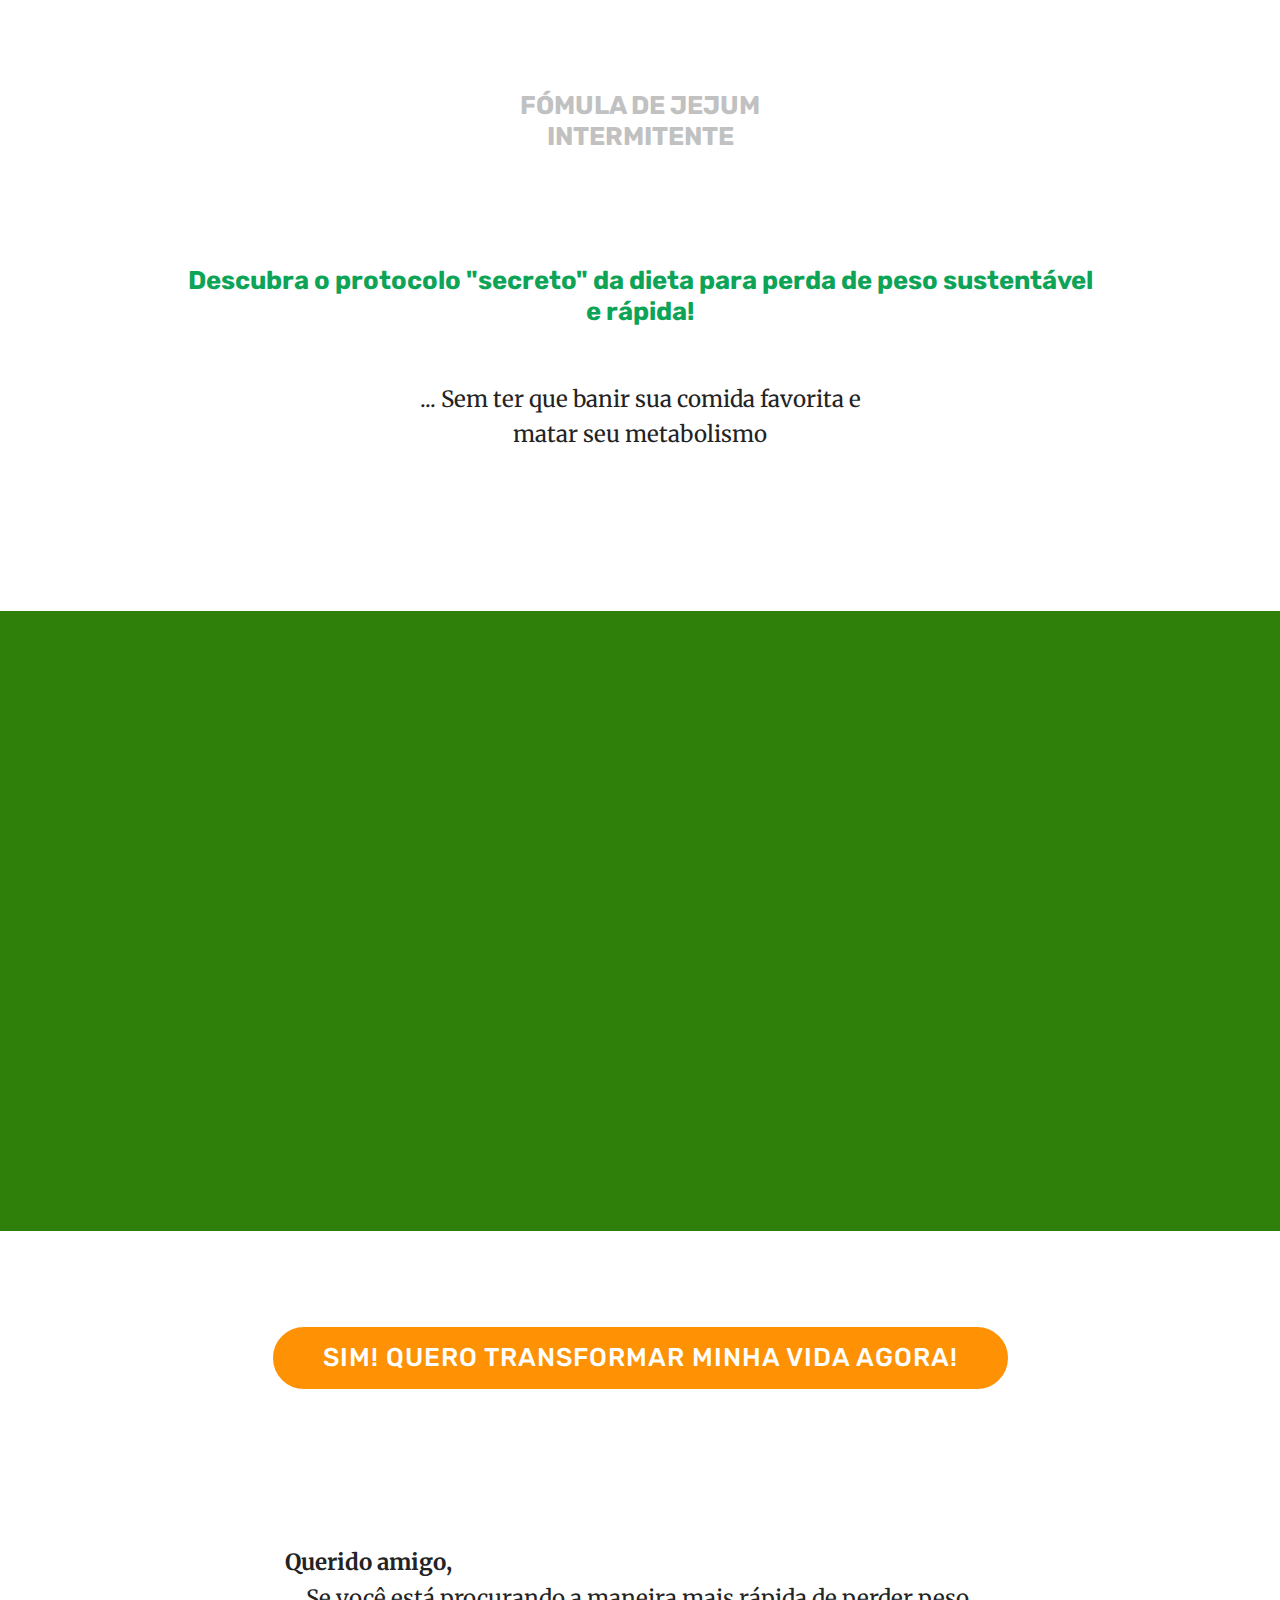
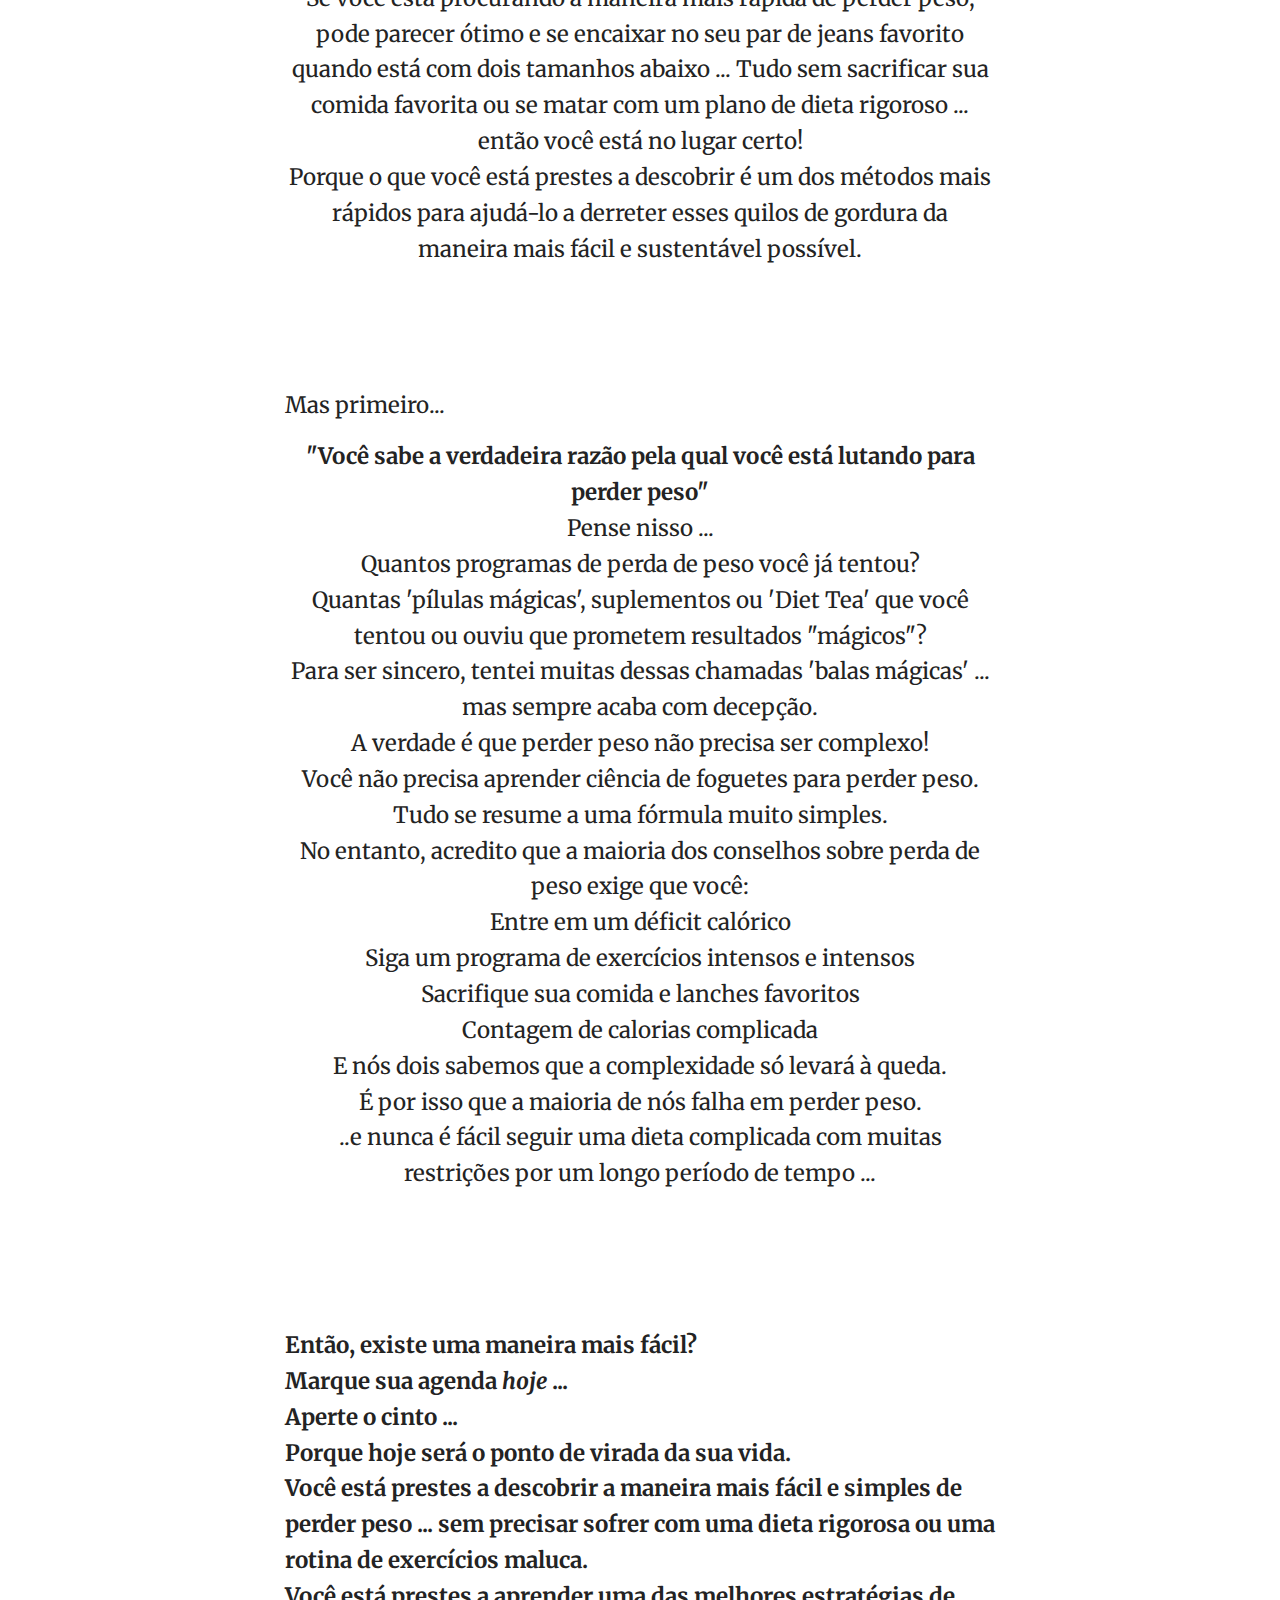
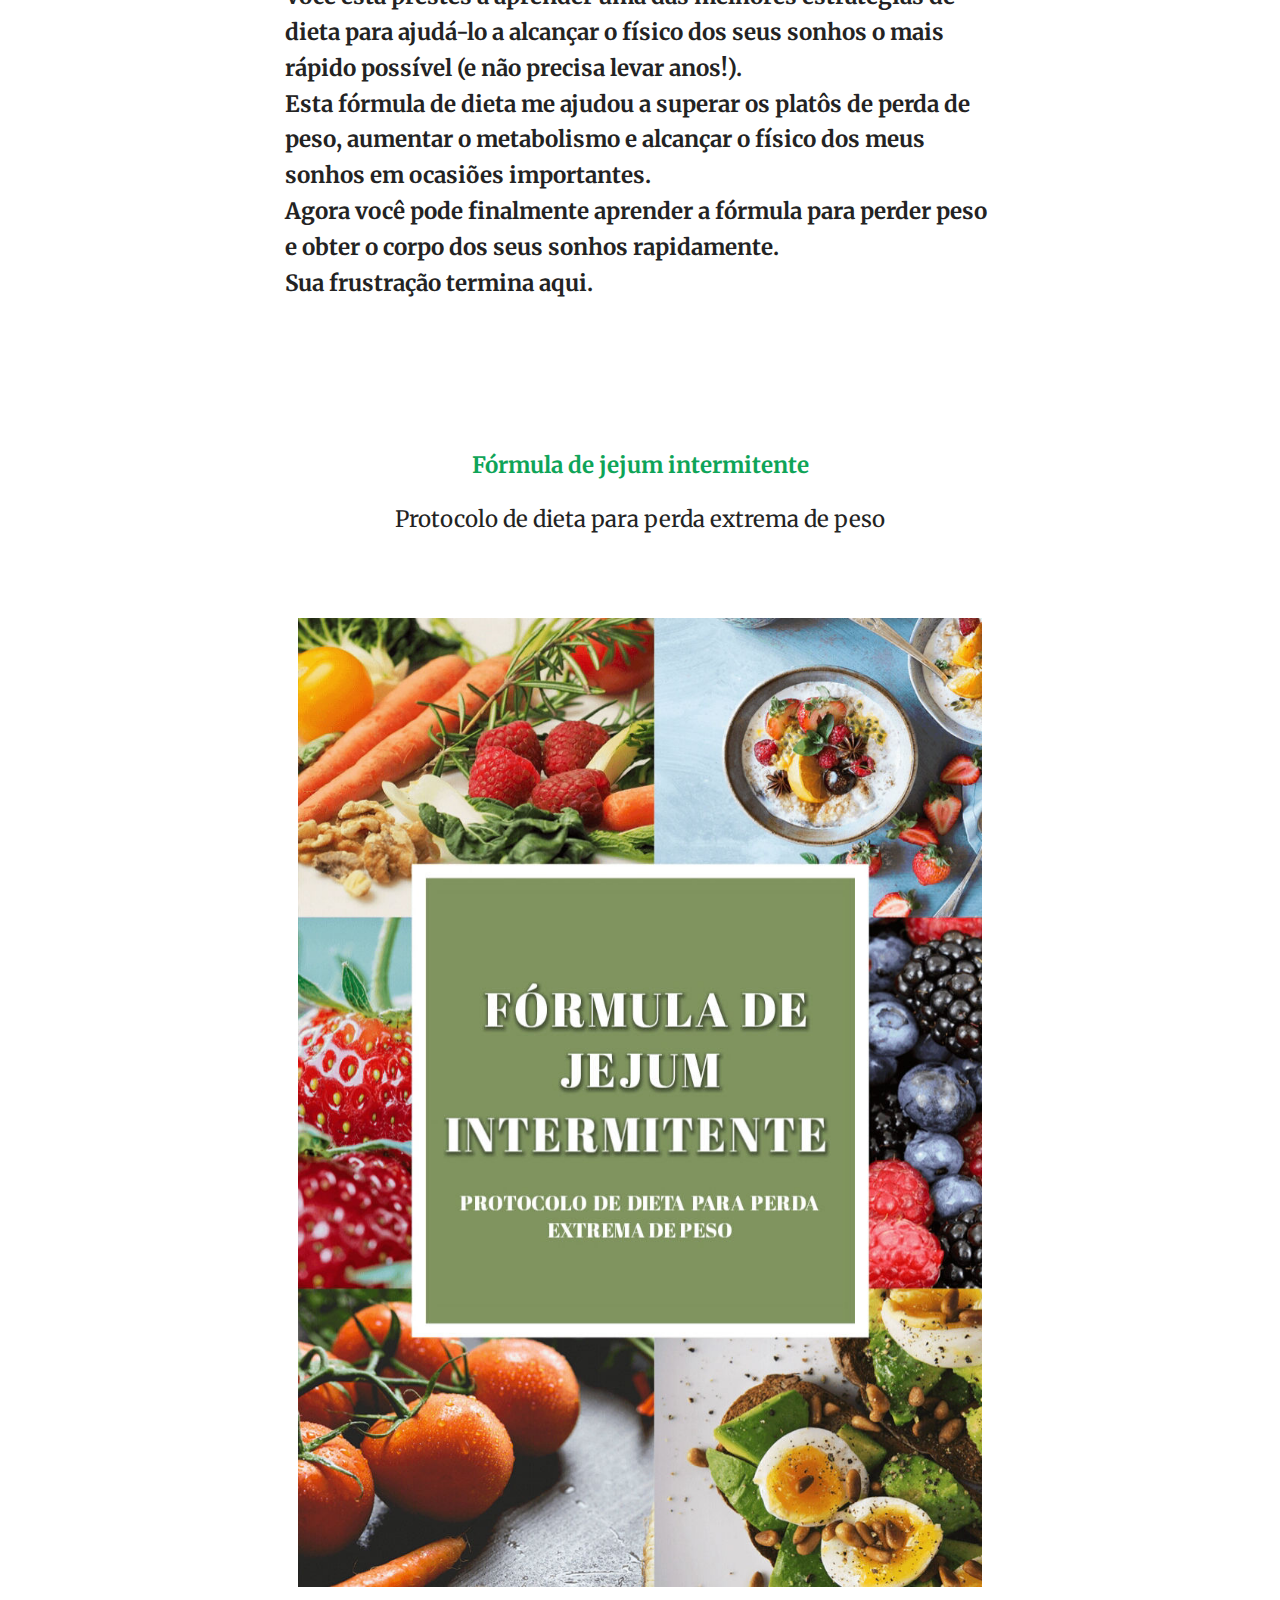
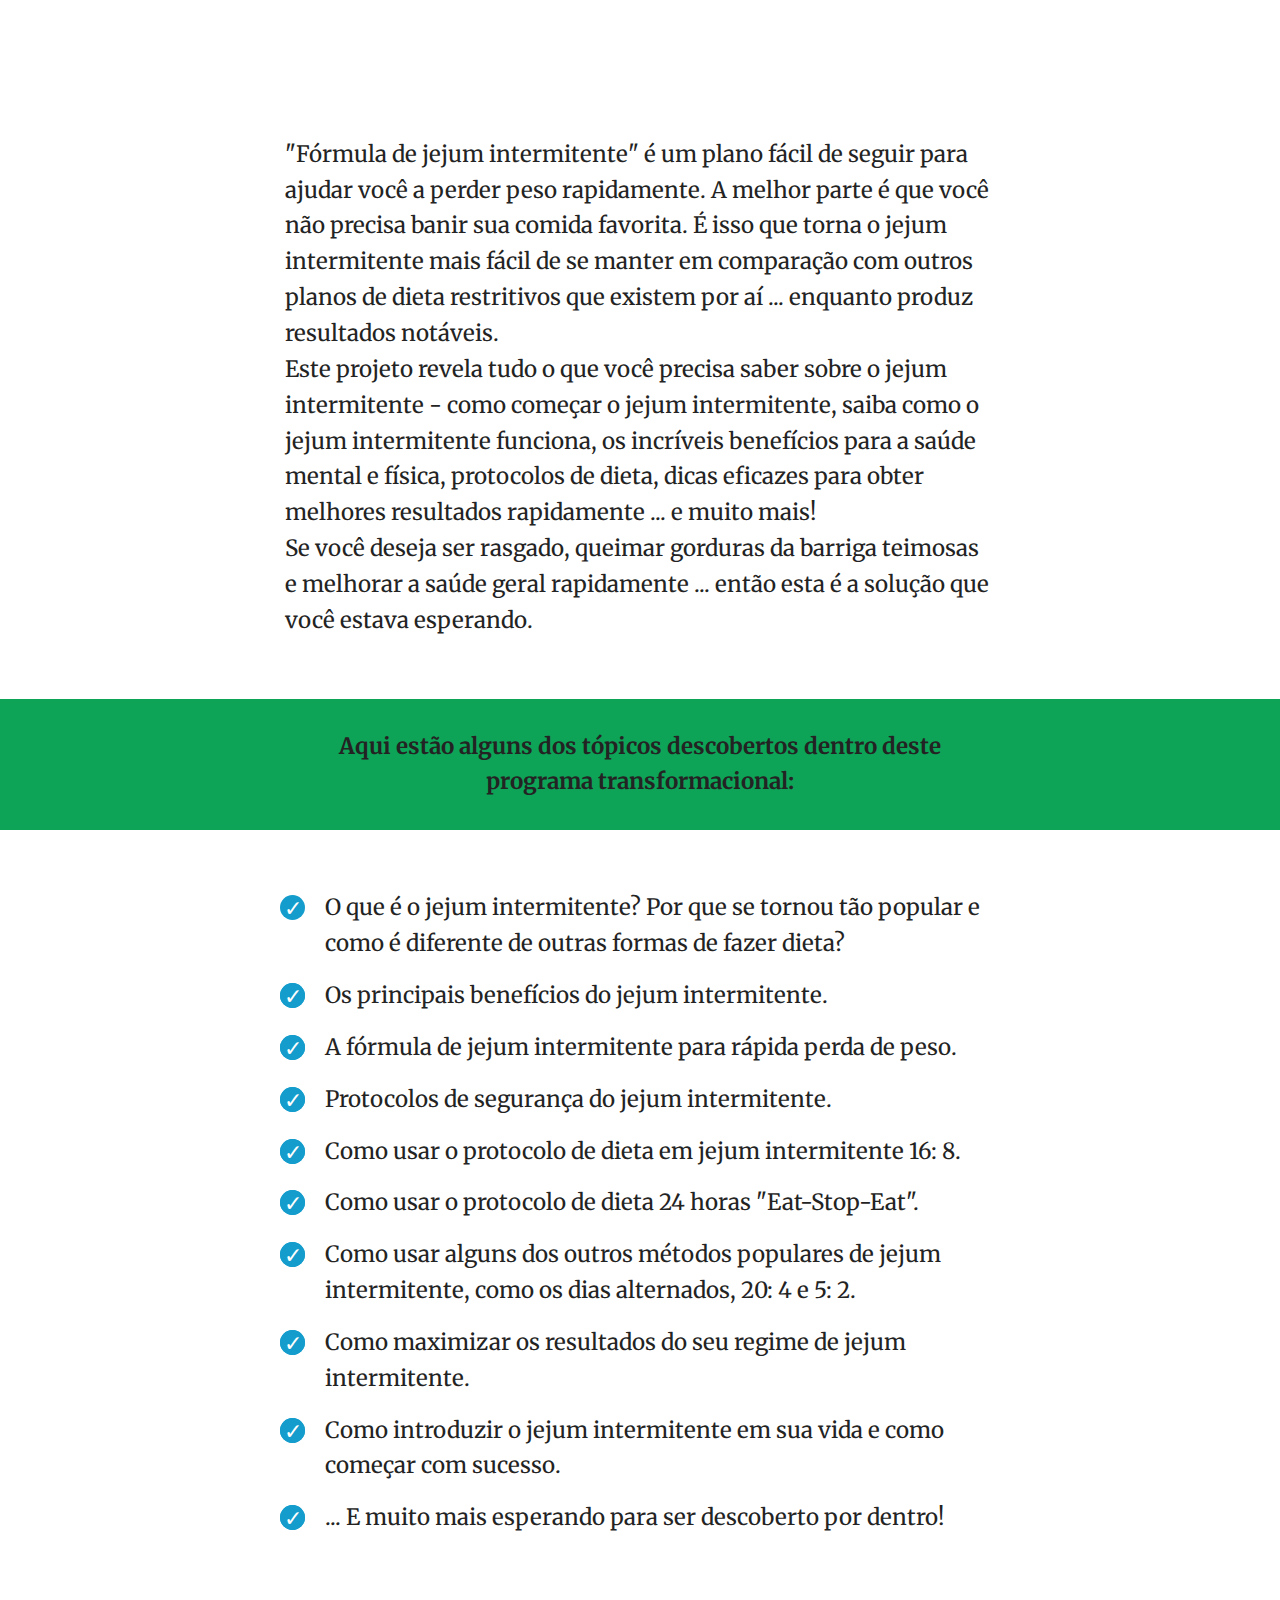
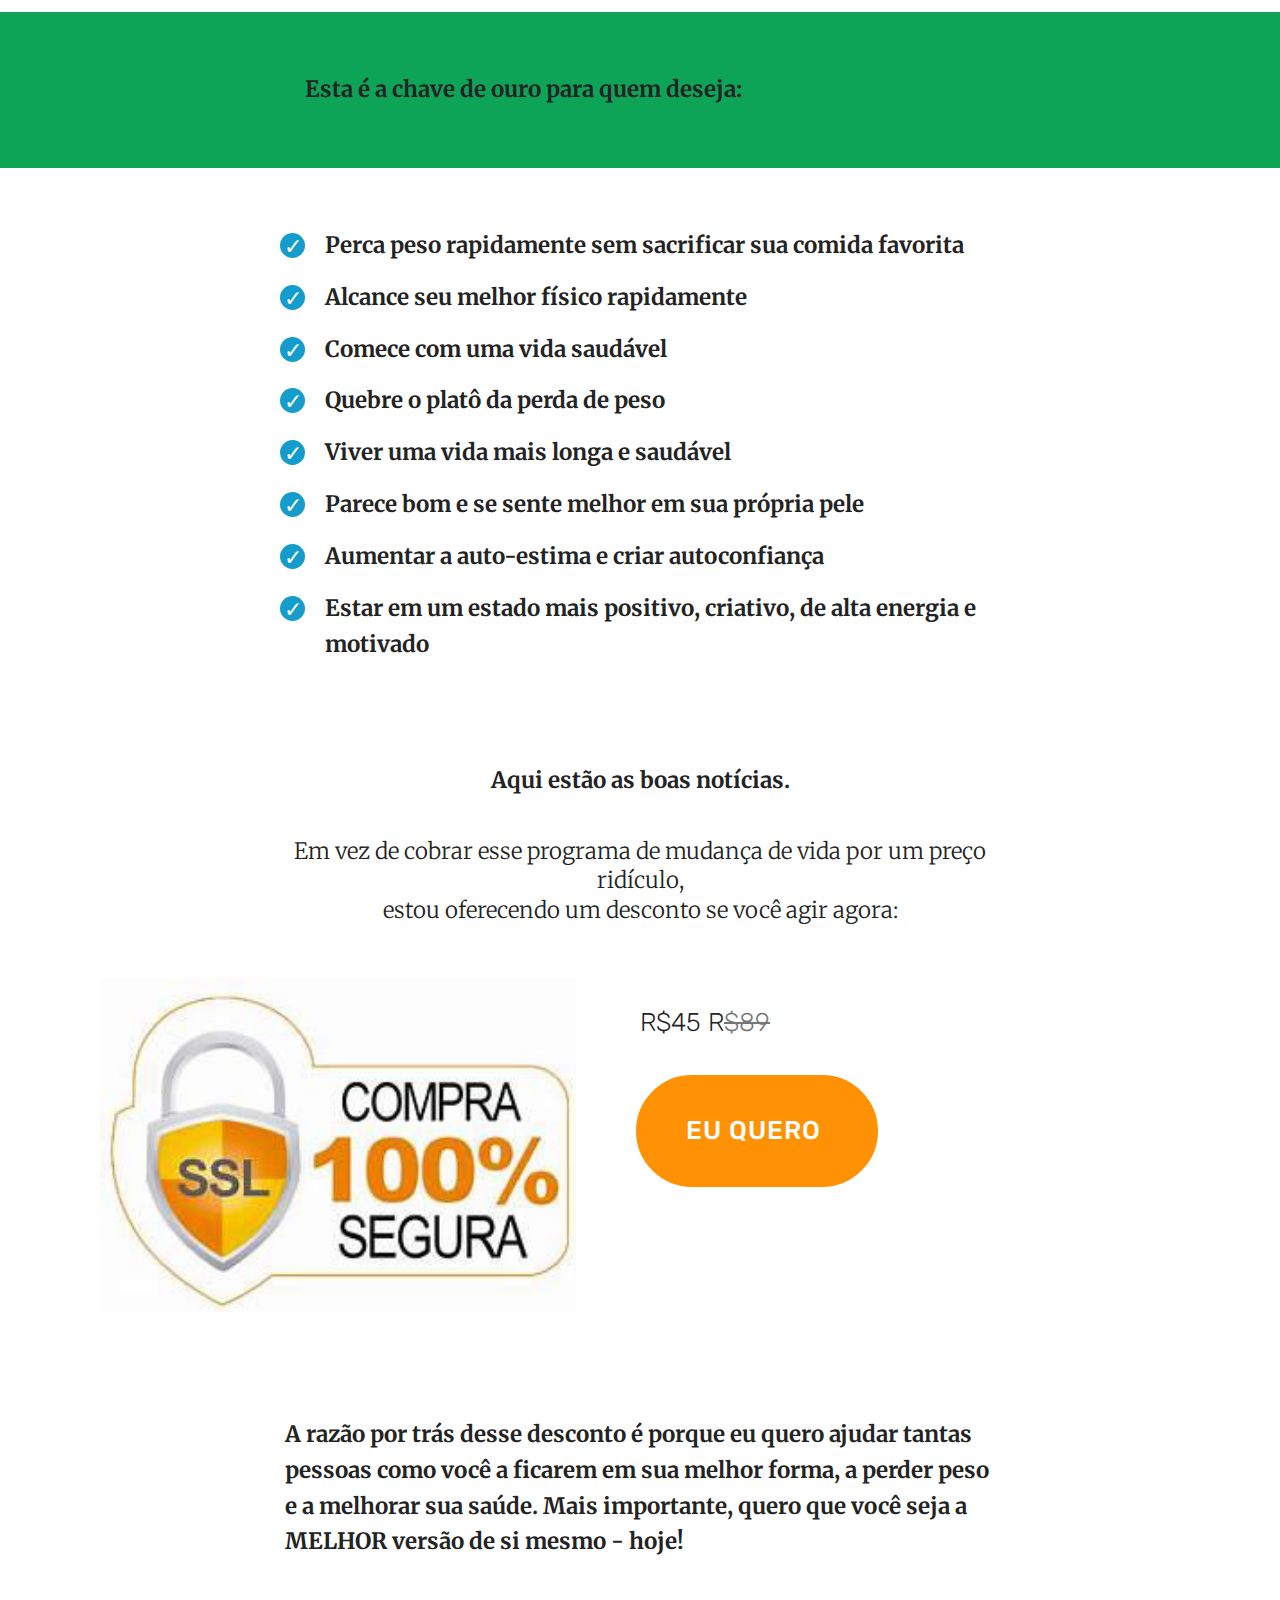
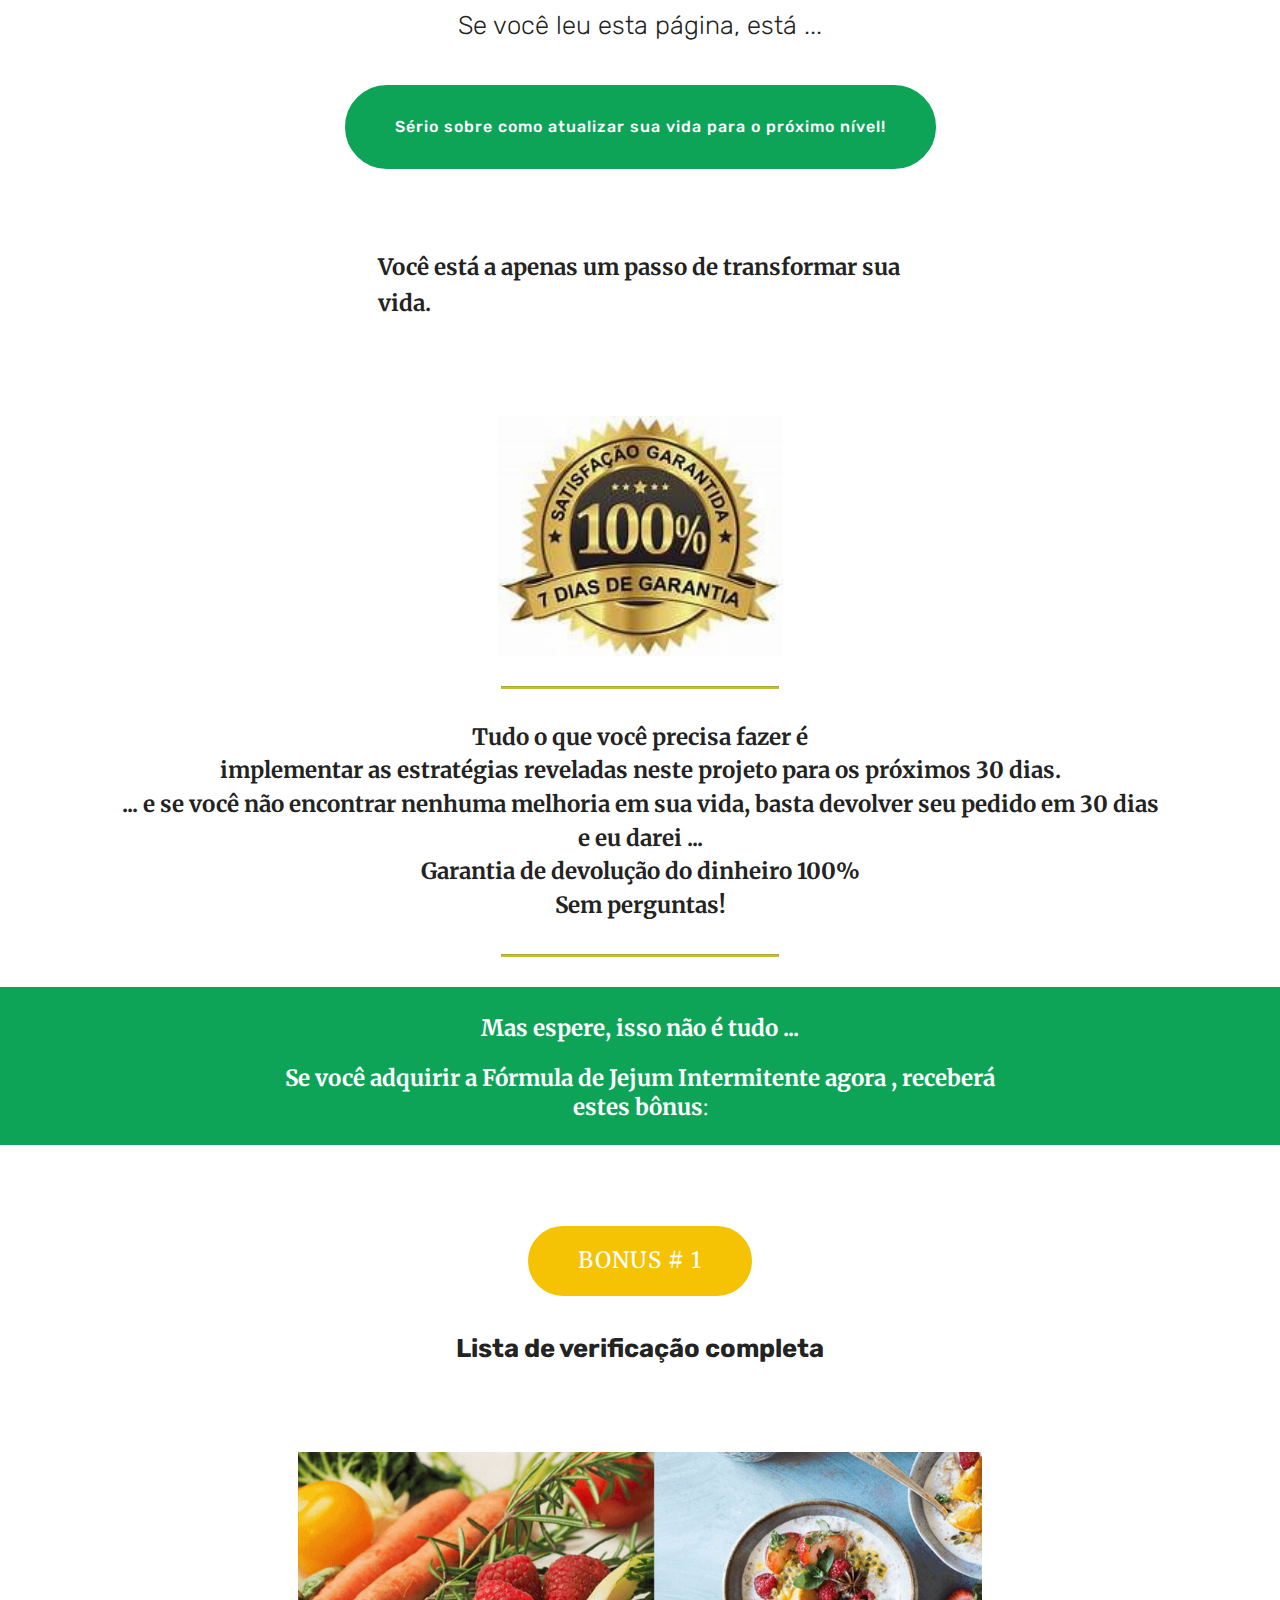
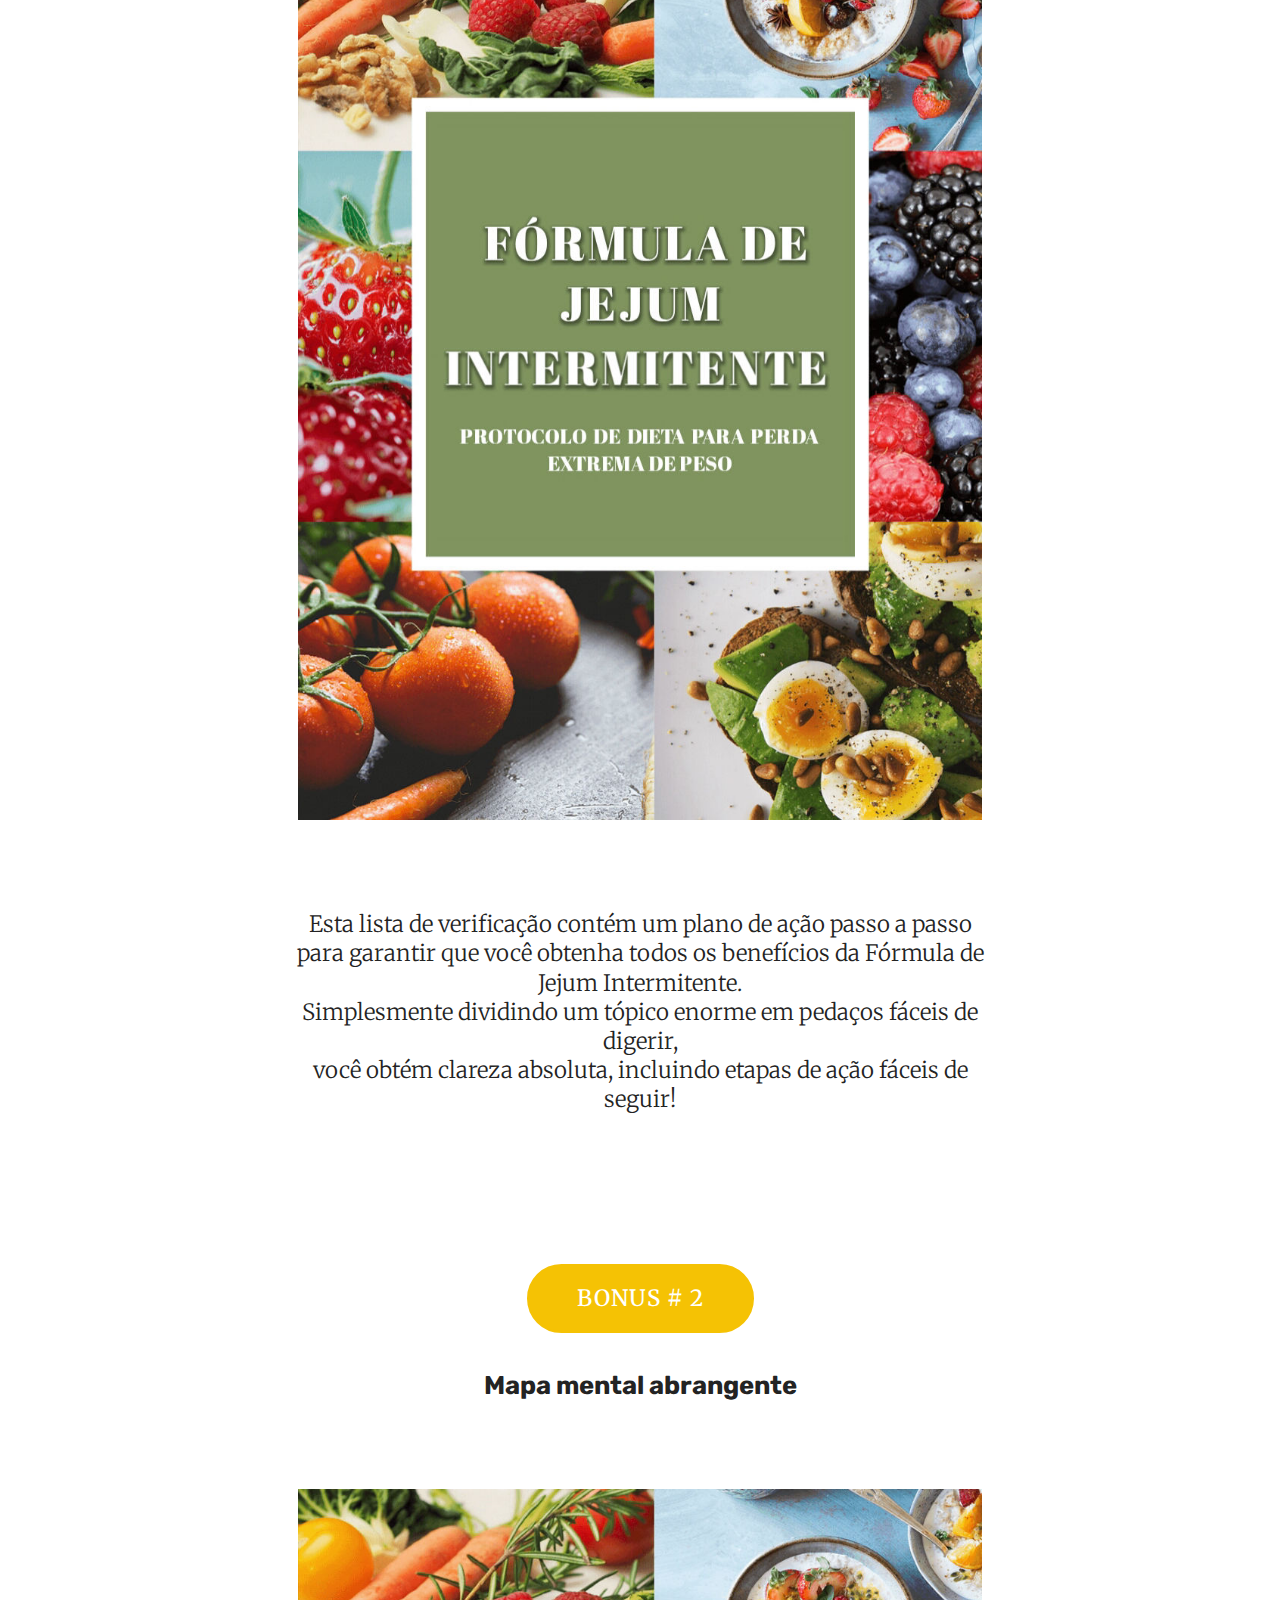
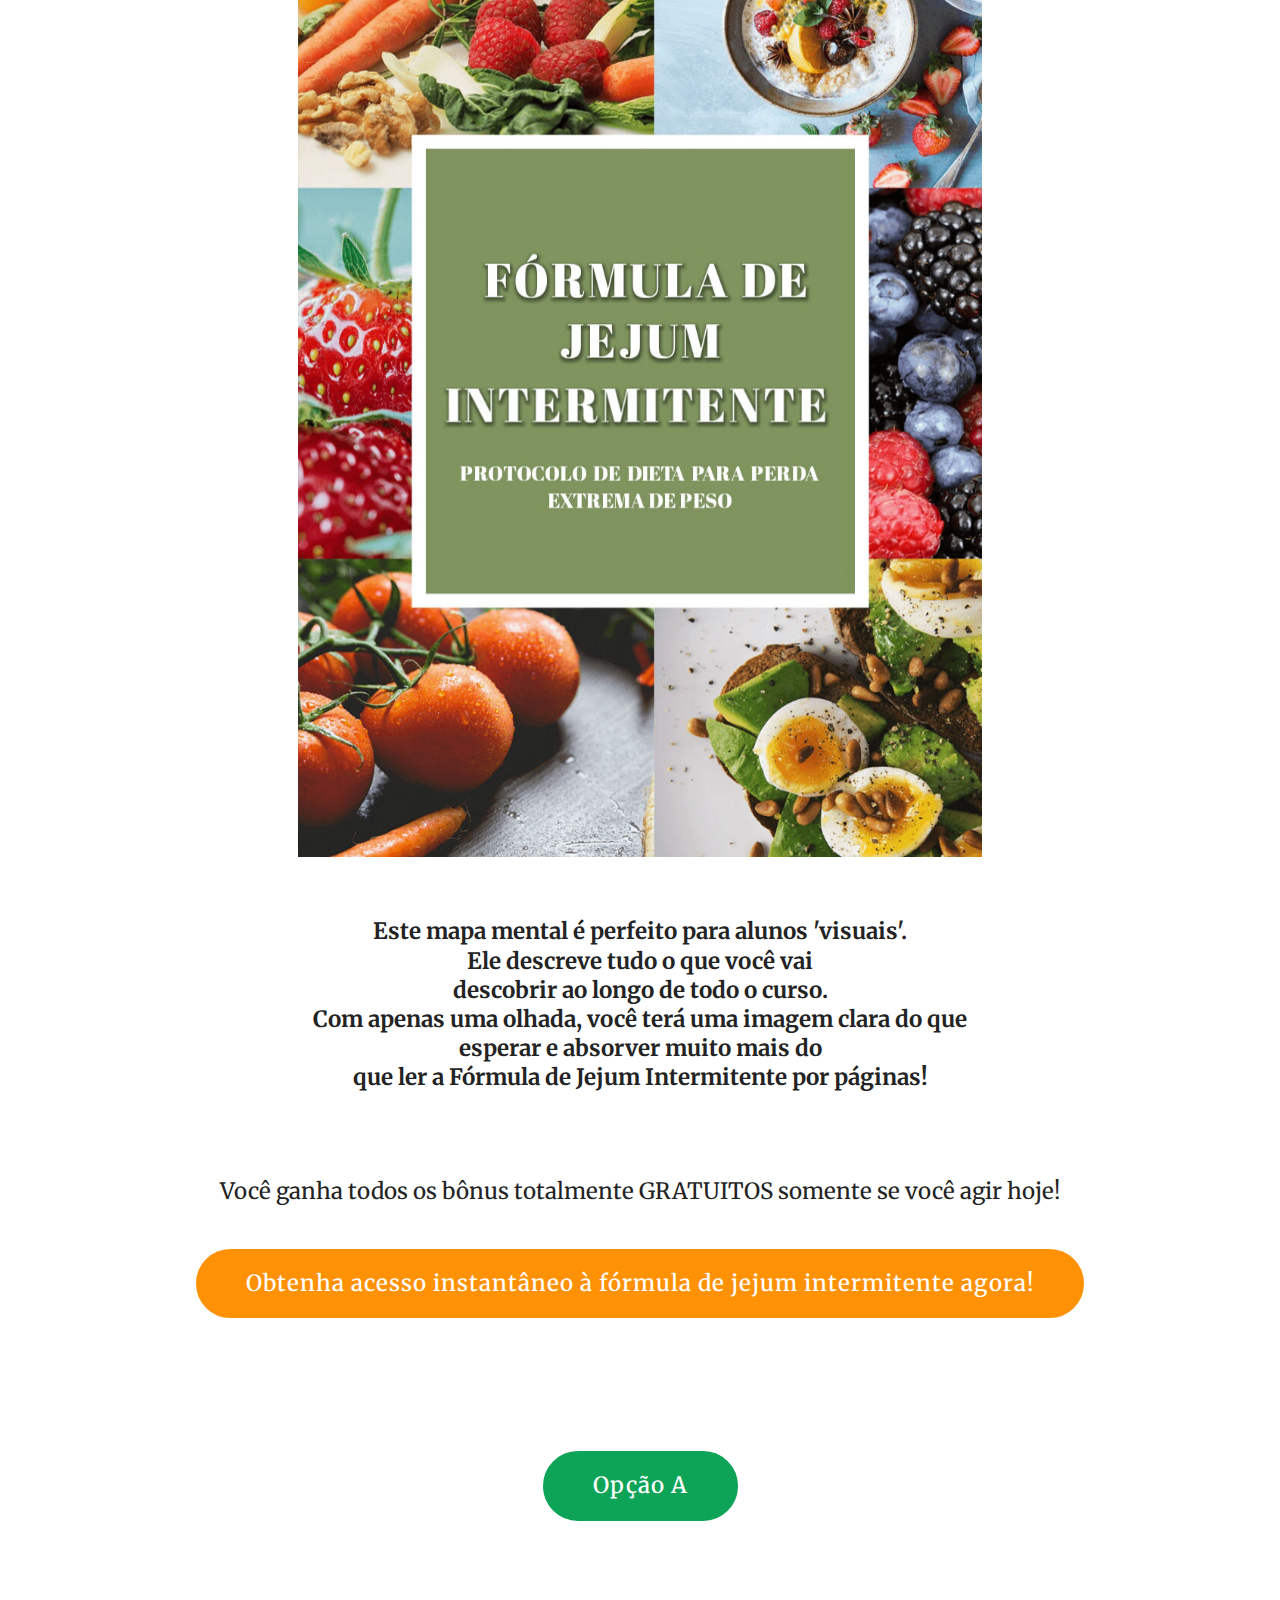
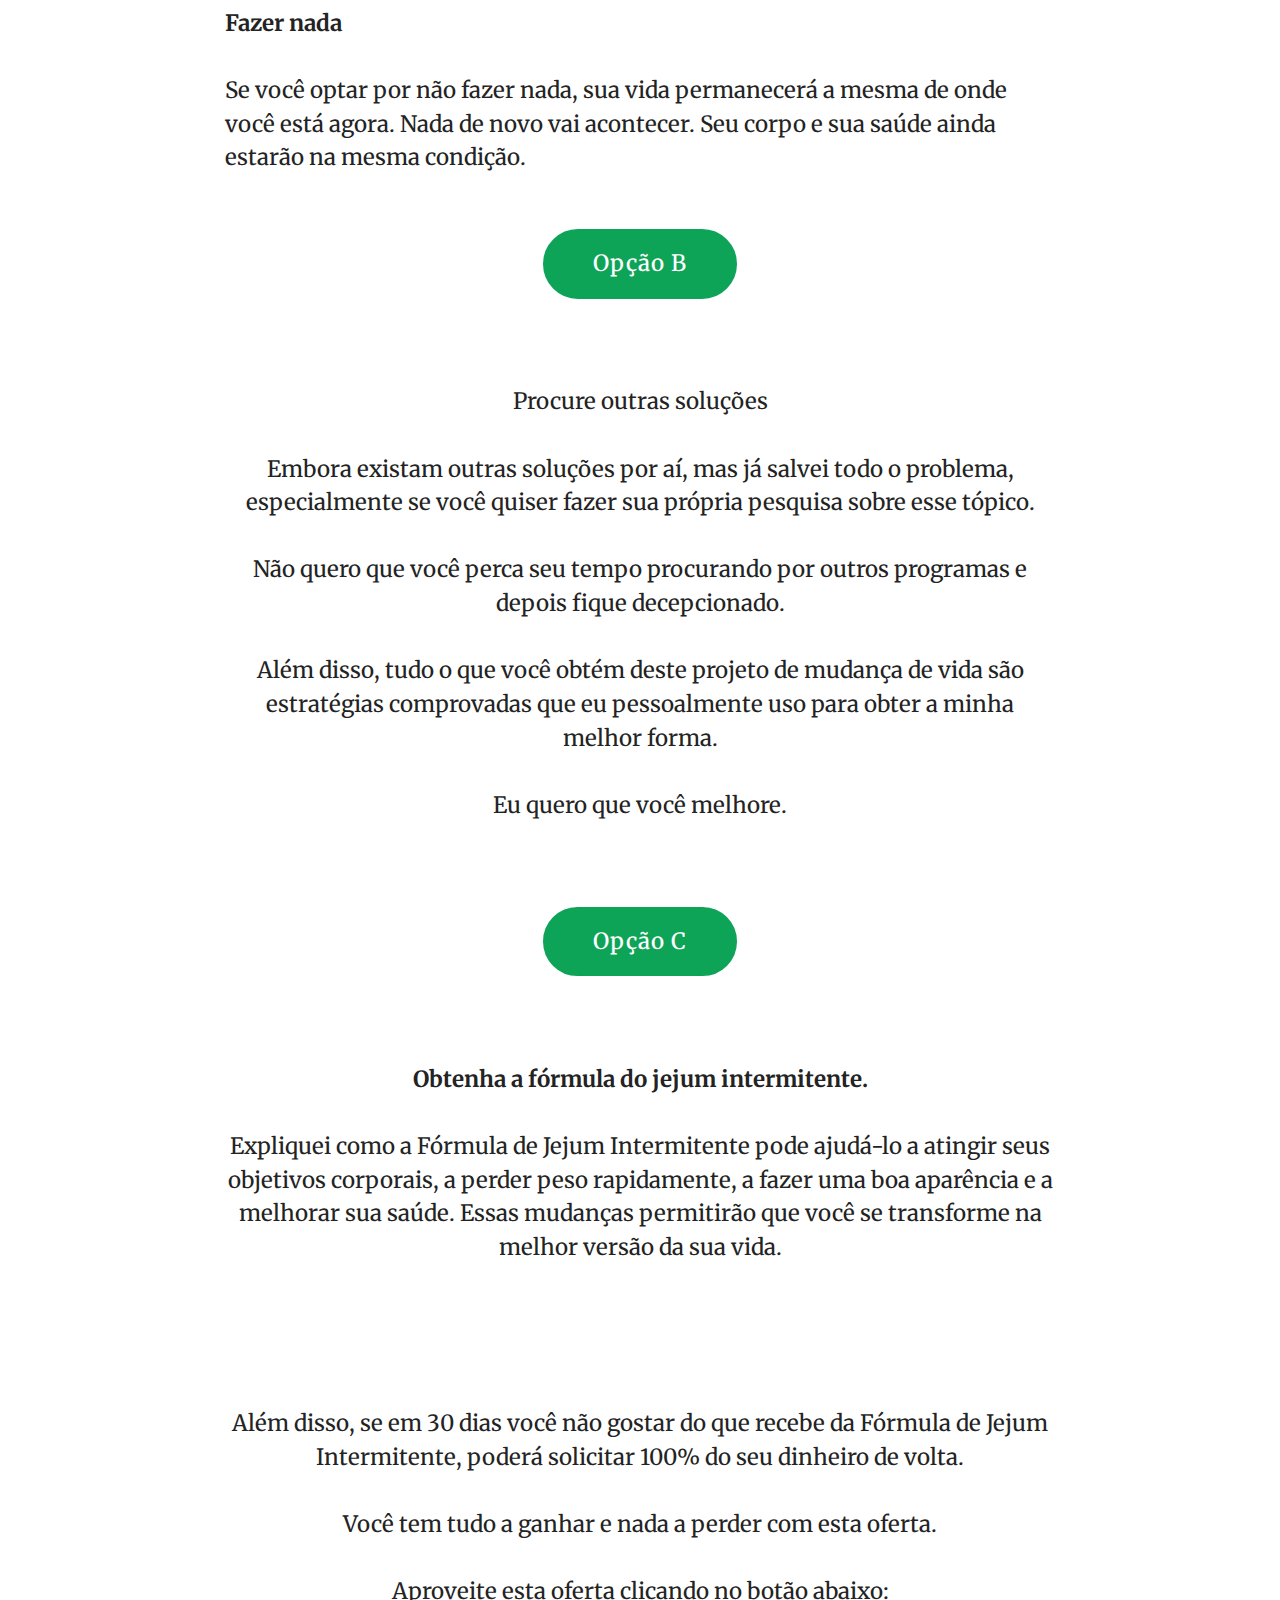
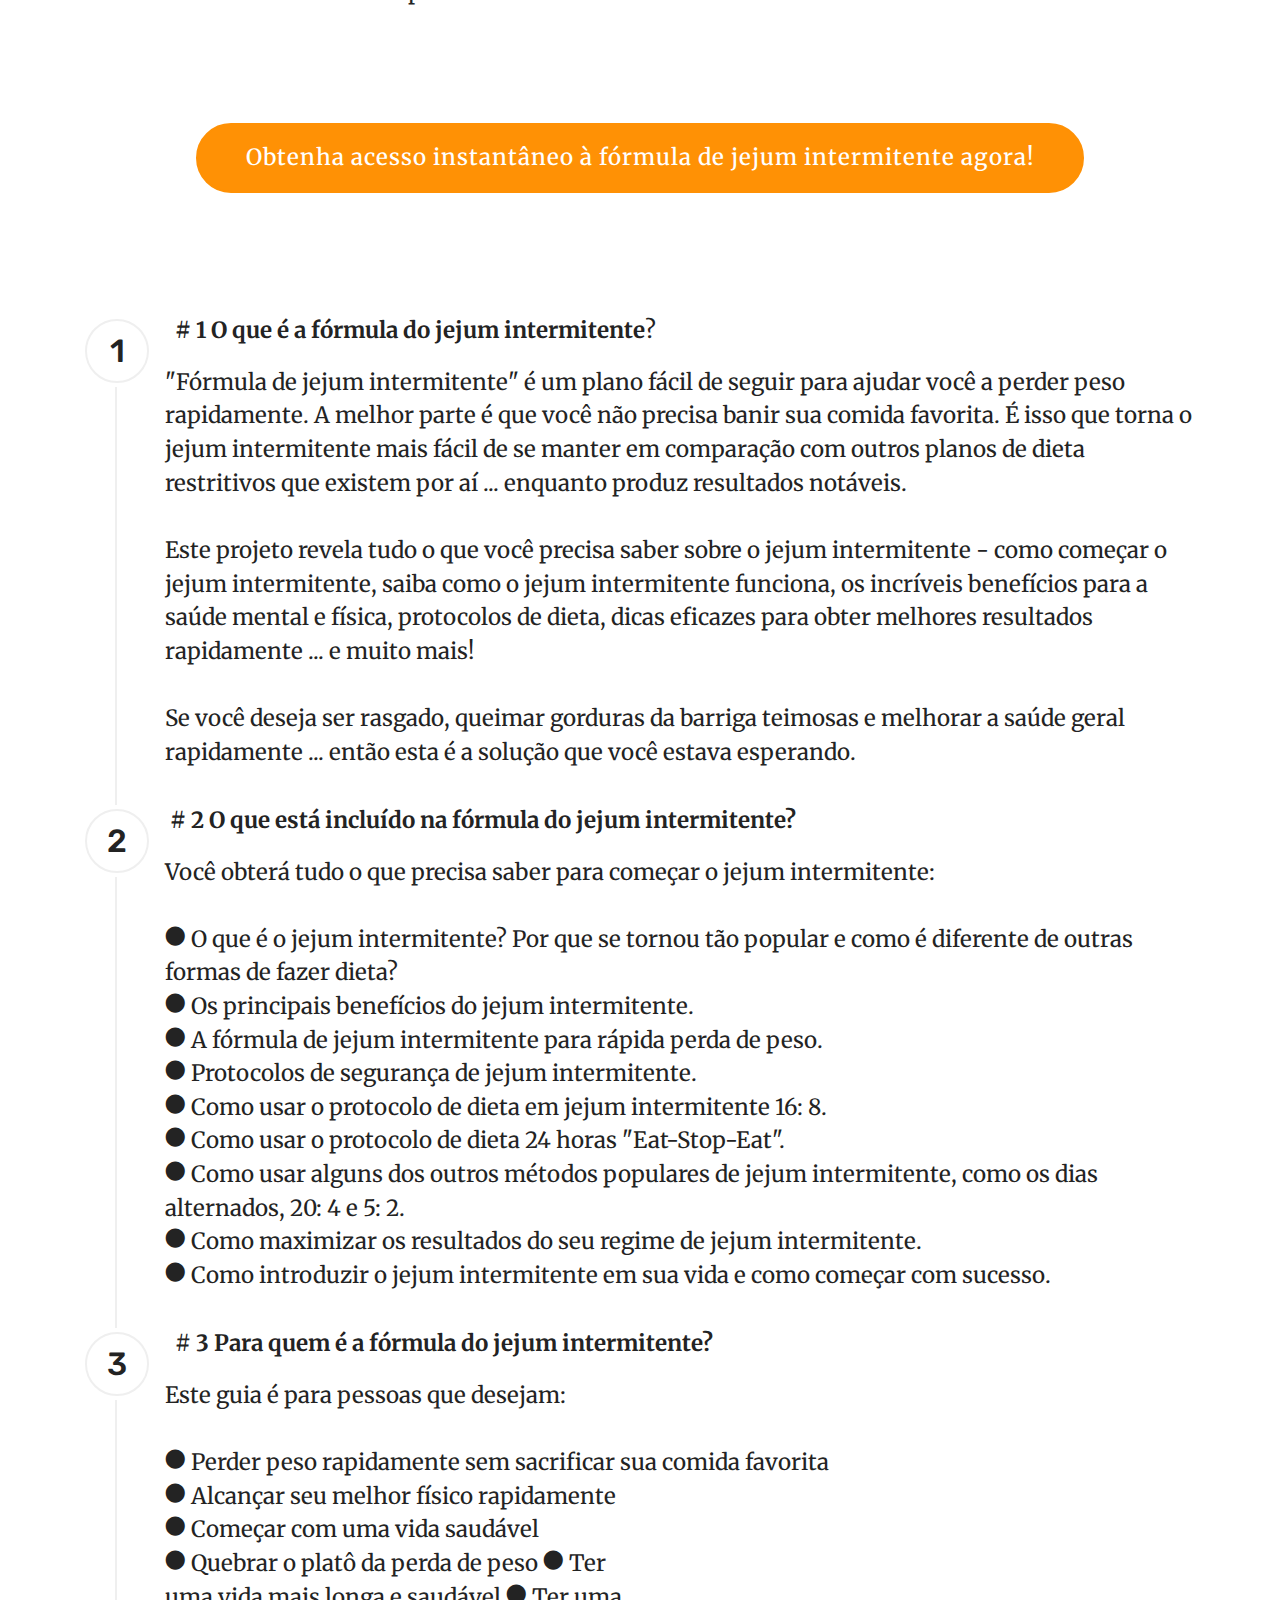
==== index.html @ 6826e82d "create github pages" ====
<!DOCTYPE html>
<html  >
<head>
  <!-- Site made with Mobirise Website Builder v4.11.6, https://mobirise.com -->
  <meta charset="UTF-8">
  <meta http-equiv="X-UA-Compatible" content="IE=edge">
  <meta name="generator" content="Mobirise v4.11.6, mobirise.com">
  <meta name="viewport" content="width=device-width, initial-scale=1, minimum-scale=1">
  <link rel="shortcut icon" href="assets/images/logo4.png" type="image/x-icon">
  <meta name="description" content="">
  
  <title>Home</title>
  <link rel="stylesheet" href="assets/web/assets/mobirise-icons/mobirise-icons.css">
  <link rel="stylesheet" href="assets/bootstrap/css/bootstrap.min.css">
  <link rel="stylesheet" href="assets/bootstrap/css/bootstrap-grid.min.css">
  <link rel="stylesheet" href="assets/bootstrap/css/bootstrap-reboot.min.css">
  <link rel="stylesheet" href="assets/tether/tether.min.css">
  <link rel="stylesheet" href="assets/theme/css/style.css">
  <link rel="preload" as="style" href="assets/mobirise/css/mbr-additional.css"><link rel="stylesheet" href="assets/mobirise/css/mbr-additional.css" type="text/css">
  
  
  
</head>
<body>
  <section class="header5 cid-rYb0aelt2u" id="header5-8c">

    

    
    <div class="container">
        <div class="row justify-content-center">
            <div class="mbr-white col-md-10">
                <h1 class="mbr-section-title align-center pb-3 mbr-fonts-style display-2"><strong>FÓMULA DE JEJUM </strong><br><strong>INTERMITENTE</strong></h1>
                
                
            </div>
        </div>
    </div>

    
</section>

<section class="engine"><a href="https://mobirise.info/v">html templates</a></section><section class="header1 cid-rXc7taFPI1" id="header16-2x">

    

    

    <div class="container">
        <div class="row justify-content-md-center">
            <div class="col-md-10 align-center">
                <h1 class="mbr-section-title mbr-bold pb-3 mbr-fonts-style display-2">Descubra o protocolo "secreto" da dieta para perda de peso sustentável e rápida!
<div><br></div></h1>
                
                <p class="mbr-text pb-3 mbr-fonts-style display-5">... Sem ter que banir sua comida favorita e
<br>matar seu metabolismo
<br>
<br></p>
                
            </div>
        </div>
    </div>

</section>

<section class="cid-rXc8DX1TgK" id="video3-2y">

    
    
    <figure class="mbr-figure align-center container">
        <div class="video-block" style="width: 80%;">
            <div><iframe class="mbr-embedded-video" src="https://www.youtube.com/embed/Phthem11IQ0?rel=0&amp;amp;showinfo=0&amp;autoplay=1&amp;loop=0" width="1280" height="720" frameborder="0" allowfullscreen></iframe></div>
        </div>
    </figure>
</section>

<section class="header1 cid-rXc9WBLFzy" id="header1-2z">

    

    

    <div class="container">
        <div class="row justify-content-md-center">
            <div class="mbr-white col-md-10">
                
                
                
                <div class="mbr-section-btn align-center"><a class="btn btn-md btn-danger display-2" href="https://pag.ae/7V-GWb87R" target="_blank">SIM! QUERO TRANSFORMAR MINHA VIDA AGORA!</a></div>
            </div>
        </div>
    </div>

</section>

<section class="mbr-section article content1 cid-rXcbi0wAWW" id="content1-31">
    
     

    <div class="container">
        <div class="media-container-row">
            <div class="mbr-text col-12 mbr-fonts-style display-5 col-md-8"><strong>Querido amigo,
</strong><div>
</div><div>Se você está procurando a maneira mais rápida de perder peso, pode parecer ótimo e se encaixar no seu par de jeans favorito quando está com dois tamanhos abaixo ... Tudo sem sacrificar sua comida favorita ou se matar com um plano de dieta rigoroso ... então você está no lugar certo!
</div><div>
</div><div>Porque o que você está prestes a descobrir é um dos métodos mais rápidos para ajudá-lo a derreter esses quilos de gordura da maneira mais fácil e sustentável possível.</div></div>
        </div>
    </div>
</section>

<section class="mbr-section article content1 cid-rXcbLnlHNE" id="content1-32">
    
     

    <div class="container">
        <div class="media-container-row">
            <div class="mbr-text col-12 mbr-fonts-style display-5 col-md-8"><p>Mas primeiro...</p><p>
</p><div>
</div><div>
</div><div><strong>"Você sabe a verdadeira razão pela qual você está lutando para perder peso"
</strong></div><div>
</div><div>
</div><div>Pense nisso ...
</div><div>
</div><div>Quantos programas de perda de peso você já tentou?
</div><div>
</div><div>Quantas 'pílulas mágicas', suplementos ou 'Diet Tea' que você tentou ou ouviu que prometem resultados "mágicos"?
</div><div>
</div><div>Para ser sincero, tentei muitas dessas chamadas 'balas mágicas' ... mas sempre acaba com decepção.
</div><div>
</div><div>A verdade é que perder peso não precisa ser complexo!
</div><div>
</div><div>Você não precisa aprender ciência de foguetes para perder peso.
</div><div>
</div><div>Tudo se resume a uma fórmula muito simples.
</div><div>
</div><div>No entanto, acredito que a maioria dos conselhos sobre perda de peso exige que você:
</div><div>
</div><div>
</div><div>Entre em um déficit calórico
</div><div>
</div><div>Siga um programa de exercícios intensos e intensos
</div><div>
</div><div>Sacrifique sua comida e lanches favoritos
</div><div>
</div><div>Contagem de calorias complicada
</div><div>
</div><div>
</div><div>E nós dois sabemos que a complexidade só levará à queda.
</div><div>
</div><div>É por isso que a maioria de nós falha em perder peso.
</div><div>
</div><div>..e nunca é fácil seguir uma dieta complicada com muitas restrições por um longo período de tempo ...</div><p></p></div>
        </div>
    </div>
</section>

<section class="mbr-section article content1 cid-rXcd5mrbwz" id="content1-33">
    
     

    <div class="container">
        <div class="media-container-row">
            <div class="mbr-text col-12 mbr-fonts-style display-5 col-md-8"><strong>Então, existe uma maneira mais fácil?
</strong><div><strong>
</strong></div><div><strong>Marque sua agenda <em>hoje </em>...
</strong></div><div><strong>
</strong></div><div><strong>Aperte o cinto ...
</strong></div><div><strong>
</strong></div><div><strong>Porque hoje será o ponto de virada da sua vida.
</strong></div><div><strong>
</strong></div><div><strong>Você está prestes a descobrir a maneira mais fácil e simples de perder peso ... sem precisar sofrer com uma dieta rigorosa ou uma rotina de exercícios maluca.
</strong></div><div><strong>
</strong></div><div><strong>Você está prestes a aprender uma das melhores estratégias de dieta para ajudá-lo a alcançar o físico dos seus sonhos o mais rápido possível (e não precisa levar anos!).
</strong></div><div><strong>
</strong></div><div><strong>Esta fórmula de dieta me ajudou a superar os platôs de perda de peso, aumentar o metabolismo e alcançar o físico dos meus sonhos em ocasiões importantes.
</strong></div><div><strong>
</strong></div><div><strong>Agora você pode finalmente aprender a fórmula para perder peso e obter o corpo dos seus sonhos rapidamente.
</strong></div><div><strong>
</strong></div><div><strong>Sua frustração termina aqui.</strong></div></div>
        </div>
    </div>
</section>

<section class="header4 cid-rXcdMV4LQ5" id="header4-34">

    

    

    <div class="container">
        <div class="row justify-content-md-center">
            <div class="media-content col-md-10">
                <h1 class="mbr-section-title align-center mbr-white pb-3 mbr-bold mbr-fonts-style display-5">Fórmula de jejum intermitente</h1>
                
                <div class="mbr-text align-center mbr-white pb-3">
                    <p class="mbr-text mbr-fonts-style display-5">Protocolo de dieta para perda extrema de peso</p>
                </div>
                
            </div>
            <div class="mbr-figure pt-5">
                <img src="assets/images/capa-904x1280.jpg" alt="Mobirise" title="" style="width: 60%;">
            </div>
        </div>
    </div>
</section>

<section class="mbr-section article content1 cid-rXcdZJabvA" id="content1-35">
    
     

    <div class="container">
        <div class="media-container-row">
            <div class="mbr-text col-12 mbr-fonts-style display-5 col-md-8">"Fórmula de jejum intermitente" é um plano fácil de seguir para ajudar você a perder peso rapidamente. A melhor parte é que você não precisa banir sua comida favorita. É isso que torna o jejum intermitente mais fácil de se manter em comparação com outros planos de dieta restritivos que existem por aí ... enquanto produz resultados notáveis.
<div>
</div><div>Este projeto revela tudo o que você precisa saber sobre o jejum intermitente - como começar o jejum intermitente, saiba como o jejum intermitente funciona, os incríveis benefícios para a saúde mental e física, protocolos de dieta, dicas eficazes para obter melhores resultados rapidamente ... e muito mais!
</div><div>
</div><div>Se você deseja ser rasgado, queimar gorduras da barriga teimosas e melhorar a saúde geral rapidamente ... então esta é a solução que você estava esperando.</div></div>
        </div>
    </div>
</section>

<section class="mbr-section article content1 cid-rXcflxj7xw" id="content1-36">
    
     

    <div class="container">
        <div class="media-container-row">
            <div class="mbr-text col-12 mbr-fonts-style display-5 col-md-8"><strong>Aqui estão alguns dos tópicos descobertos dentro deste programa transformacional:</strong></div>
        </div>
    </div>
</section>

<section class="mbr-section article content12 cid-rXcg2lo2dq" id="content12-37">
     

    <div class="container">
        <div class="media-container-row">
            <div class="mbr-text counter-container col-12 col-md-8 mbr-fonts-style display-5">
                <ul>
                    <li>O que é o jejum intermitente? Por que se tornou tão popular e como é diferente de outras formas de fazer dieta?
</li><li></li><li>
Os principais benefícios do jejum intermitente.
</li><li></li><li>
A fórmula de jejum intermitente para rápida perda de peso.
</li><li></li><li>
Protocolos de segurança do jejum intermitente.
</li><li></li><li>
Como usar o protocolo de dieta em jejum intermitente 16: 8.
</li><li></li><li>
Como usar o protocolo de dieta 24 horas "Eat-Stop-Eat".
</li><li></li><li>
Como usar alguns dos outros métodos populares de jejum intermitente, como os dias alternados, 20: 4 e 5: 2.
</li><li></li><li>
Como maximizar os resultados do seu regime de jejum intermitente.
</li><li></li><li>
Como introduzir o jejum intermitente em sua vida e como começar com sucesso.
</li><li></li><li>
... E muito mais esperando para ser descoberto por dentro!&nbsp;<br></li>
                </ul>
            </div>
        </div>
    </div>
</section>

<section class="mbr-section article content1 cid-rXcgAXuuk2" id="content1-38">
    
     

    <div class="container">
        <div class="media-container-row">
            <div class="mbr-text col-12 mbr-fonts-style display-5 col-md-8"><strong>&nbsp; &nbsp; Esta é a chave de ouro para quem deseja:</strong></div>
        </div>
    </div>
</section>

<section class="mbr-section article content12 cid-rXchymFDLv" id="content12-3d">
     

    <div class="container">
        <div class="media-container-row">
            <div class="mbr-text counter-container col-12 col-md-8 mbr-fonts-style display-5">
                <ul>
                    <li><strong>Perca peso rapidamente sem sacrificar sua comida favorita</strong></li>
                    <li><strong>Alcance seu melhor físico rapidamente</strong></li>
                    <li><strong>Comece com uma vida saudável</strong></li><li><strong>Quebre o platô da perda de peso</strong></li><li><strong>Viver uma vida mais longa e saudável</strong></li><li><strong>Parece bom e se sente melhor em sua própria pele</strong></li><li><strong>Aumentar a auto-estima e criar autoconfiança</strong></li><li><strong>Estar em um estado mais positivo, criativo, de alta energia e motivado</strong></li>
                </ul>
            </div>
        </div>
    </div>
</section>

<section class="mbr-section content4 cid-rXclixcLvg" id="content4-3g">

    

    <div class="container">
        <div class="media-container-row">
            <div class="title col-12 col-md-8">
                <h2 class="align-center pb-3 mbr-fonts-style display-5"><strong>Aqui estão as boas notícias.
</strong><div><br></div></h2>
                <h3 class="mbr-section-subtitle align-center mbr-light mbr-fonts-style display-5">
<div>Em vez de cobrar esse programa de mudança de vida por um preço ridículo,
</div><div>estou oferecendo um desconto se você agir agora:</div></h3>
                
            </div>
        </div>
    </div>
</section>

<section class="services2 cid-rXciMhEHAq" id="services2-3e">
    <!---->
    
    <!---->
    <!--Overlay-->
    
    <!--Container-->
    <div class="container">
        <div class="col-md-12">
            <div class="media-container-row">
                <div class="mbr-figure" style="width: 50%;">
                    <img src="assets/images/th-17-265x186.jpg" alt="Mobirise" title="">
                </div>
                <div class="align-left aside-content">
                    
                    <div class="mbr-section-text">
                        
                        <p class="mbr-text text2 pt-4 mbr-light mbr-fonts-style display-2">R$45 R<span class="cost">$89</span></p>
                    </div>
                    <!--Btn-->
                    <div class="mbr-section-btn pt-3 align-left"><a href="https://pag.ae/7V-GWb87R" class="btn btn-danger display-2" target="_blank">&nbsp;<br>EU QUERO&nbsp;<br><br></a></div>
                </div>
            </div>
        </div>
    </div>
</section>

<section class="mbr-section article content1 cid-rXcm0k2VUs" id="content1-3i">
    
     

    <div class="container">
        <div class="media-container-row">
            <div class="mbr-text col-12 mbr-fonts-style display-5 col-md-8"><strong>A razão por trás desse desconto é porque eu quero ajudar tantas pessoas como você a ficarem em sua melhor forma, a perder peso e a melhorar sua saúde. Mais importante, quero que você seja a MELHOR versão de si mesmo - hoje!</strong></div>
        </div>
    </div>
</section>

<section class="header1 cid-rXcmBGpdgl" id="header16-3j">

    

    

    <div class="container">
        <div class="row justify-content-md-center">
            <div class="col-md-10 align-center">
                
                
                <p class="mbr-text pb-3 mbr-fonts-style display-2">Se você leu esta página, está ...</p>
                <div class="mbr-section-btn"><a class="btn btn-md btn-secondary display-4" href="https://pag.ae/7V-GWb87R" target="_blank"><br>Sério sobre como atualizar sua vida para o próximo nível!<br><br></a></div>
            </div>
        </div>
    </div>

</section>

<section class="mbr-section article content1 cid-rXcnC9ZJKJ" id="content1-3k">
    
     

    <div class="container">
        <div class="media-container-row">
            <div class="mbr-text col-12 mbr-fonts-style display-5 col-md-6"><strong>Você está a apenas um passo de transformar sua vida.</strong></div>
        </div>
    </div>
</section>

<section class="header4 cid-rXcqgEoRqp" id="header4-3o">

    

    

    <div class="container">
        <div class="row justify-content-md-center">
            <div class="media-content col-md-10">
                
                
                <div class="mbr-text align-center mbr-white pb-3">
                    
                </div>
                
            </div>
            <div class="mbr-figure pt-5">
                <img src="assets/images/selo-9-197x166.jpeg" alt="Mobirise" title="" style="width: 25%;">
            </div>
        </div>
    </div>
</section>

<section class="mbr-section article content9 cid-rXcpJ98HF5" id="content9-3m">
    
     

    <div class="container">
        <div class="inner-container" style="width: 100%;">
            <hr class="line" style="width: 25%;">
            <div class="section-text align-center mbr-fonts-style display-5"><strong>Tudo o que você precisa fazer é
</strong><div><strong>implementar as estratégias reveladas neste projeto para os próximos 30 dias.
</strong></div><div><strong>
</strong></div><div><strong>... e se você não encontrar nenhuma melhoria em sua vida, basta devolver seu pedido em 30 dias
</strong></div><div><strong>e eu darei ...
</strong></div><div><strong>
</strong></div><div><strong>Garantia de devolução do dinheiro 100%
</strong></div><div><strong>Sem perguntas!</strong></div></div>
            <hr class="line" style="width: 25%;">
        </div>
        </div>
</section>

<section class="mbr-section content4 cid-rXcsDxTWCc" id="content4-3r">

    

    <div class="container">
        <div class="media-container-row">
            <div class="title col-12 col-md-8">
                <h2 class="align-center pb-3 mbr-fonts-style display-5"><strong>Mas espere, isso não é tudo ...</strong></h2>
                <h3 class="mbr-section-subtitle align-center mbr-light mbr-fonts-style display-5"><strong>Se você adquirir a Fórmula de Jejum Intermitente agora , receberá estes bônus</strong>:</h3>
                
            </div>
        </div>
    </div>
</section>

<section class="header1 cid-rXcuaLf1q2" id="header1-3t">

    

    

    <div class="container">
        <div class="row justify-content-md-center">
            <div class="mbr-white col-md-10">
                
                
                
                <div class="mbr-section-btn align-center"><a class="btn btn-md btn-warning display-5" href="https://mobirise.co">BONUS # 1<br></a></div>
            </div>
        </div>
    </div>

</section>

<section class="header4 cid-rXctCuAdJp" id="header4-3s">

    

    

    <div class="container">
        <div class="row justify-content-md-center">
            <div class="media-content col-md-10">
                <h1 class="mbr-section-title align-center mbr-white pb-3 mbr-bold mbr-fonts-style display-2">
                    <br>Lista de verificação completa</h1>
                
                <div class="mbr-text align-center mbr-white pb-3">
                    
                </div>
                
            </div>
            <div class="mbr-figure pt-5">
                <img src="assets/images/capa-904x1280.jpg" alt="Mobirise" title="" style="width: 60%;">
            </div>
        </div>
    </div>
</section>

<section class="mbr-section content4 cid-rXcwsKAYh4" id="content4-3u">

    

    <div class="container">
        <div class="media-container-row">
            <div class="title col-12 col-md-8">
                
                <h3 class="mbr-section-subtitle align-center mbr-light mbr-fonts-style display-5">Esta lista de verificação contém um plano de ação passo a passo
<div>para garantir que você obtenha todos os benefícios da Fórmula de Jejum Intermitente.
</div><div>
</div><div>Simplesmente dividindo um tópico enorme em pedaços fáceis de digerir,
</div><div>você obtém clareza absoluta, incluindo etapas de ação fáceis de seguir!</div></h3>
                
            </div>
        </div>
    </div>
</section>

<section class="header1 cid-rXcxyT3eC1" id="header1-3v">

    

    

    <div class="container">
        <div class="row justify-content-md-center">
            <div class="mbr-white col-md-10">
                
                
                
                <div class="mbr-section-btn align-center"><a class="btn btn-md btn-warning display-5" href="https://mobirise.co">BONUS # 2<br></a></div>
            </div>
        </div>
    </div>

</section>

<section class="header4 cid-rXcxzxRihd" id="header4-3w">

    

    

    <div class="container">
        <div class="row justify-content-md-center">
            <div class="media-content col-md-10">
                <h1 class="mbr-section-title align-center mbr-white pb-3 mbr-bold mbr-fonts-style display-2">
                    <br>Mapa mental abrangente</h1>
                
                <div class="mbr-text align-center mbr-white pb-3">
                    
                </div>
                
            </div>
            <div class="mbr-figure pt-5">
                <img src="assets/images/capa-904x1280.jpg" alt="Mobirise" title="" style="width: 60%;">
            </div>
        </div>
    </div>
</section>

<section class="mbr-section content4 cid-rXcxzPoGXh" id="content4-3x">

    

    <div class="container">
        <div class="media-container-row">
            <div class="title col-12 col-md-8">
                
                <h3 class="mbr-section-subtitle align-center mbr-light mbr-fonts-style display-5"><strong>Este mapa mental é perfeito para alunos 'visuais'.
</strong><div><strong>
</strong></div><div><strong>Ele descreve tudo o que você vai
</strong></div><div><strong>descobrir ao longo de todo o curso.
</strong></div><div><strong>
</strong></div><div><strong>Com apenas uma olhada, você terá uma imagem clara do que
</strong></div><div><strong>esperar e absorver muito mais do
</strong></div><div><strong>que ler a Fórmula de Jejum Intermitente por páginas!
</strong></div><div><br></div></h3>
                
            </div>
        </div>
    </div>
</section>

<section class="header1 cid-rXcy7Gfplh" id="header16-3y">

    

    

    <div class="container">
        <div class="row justify-content-md-center">
            <div class="col-md-10 align-center">
                
                
                <p class="mbr-text pb-3 mbr-fonts-style display-5">Você ganha todos os bônus totalmente GRATUITOS somente se você agir hoje!</p>
                <div class="mbr-section-btn"><a class="btn btn-md btn-danger display-5" href="https://pag.ae/7V-GWb87R" target="_blank">Obtenha acesso instantâneo à fórmula de jejum intermitente agora!</a></div>
            </div>
        </div>
    </div>

</section>

<section class="header1 cid-rXcAHQJIS8" id="header16-41">

    

    

    <div class="container">
        <div class="row justify-content-md-center">
            <div class="col-md-10 align-center">
                
                
                
                <div class="mbr-section-btn"><a class="btn btn-md btn-secondary display-5" href="https://mobirise.co">Opção A</a></div>
            </div>
        </div>
    </div>

</section>

<section class="testimonials4 cid-rXczXJAMU3" id="testimonials4-40">

  

  
  <div class="container">
    
    
    <div class="col-md-10 testimonials-container"> 
      

      
    <div class="testimonials-item">
        <div class="user row">
          
          <div class="testimonials-caption">
            <div class="user_text ">
              <p class="mbr-fonts-style  display-5"><strong>Fazer nada</strong><br><strong><br></strong>Se você optar por não fazer nada, sua vida permanecerá a mesma de onde você está agora. Nada de novo vai acontecer. Seu corpo e sua saúde ainda estarão na mesma condição.</p>
            </div>
            
            
          </div>
        </div>
      </div></div>
  </div>
</section>

<section class="header1 cid-rXcCKHu5Nb" id="header16-43">

    

    

    <div class="container">
        <div class="row justify-content-md-center">
            <div class="col-md-10 align-center">
                
                
                
                <div class="mbr-section-btn"><a class="btn btn-md btn-secondary display-5" href="https://mobirise.co">Opção B</a></div>
            </div>
        </div>
    </div>

</section>

<section class="testimonials4 cid-rXcCEe5PrB" id="testimonials4-42">

  

  
  <div class="container">
    
    
    <div class="col-md-10 testimonials-container"> 
      

      
    <div class="testimonials-item">
        <div class="user row">
          
          <div class="testimonials-caption">
            <div class="user_text ">
              <p class="mbr-fonts-style  display-5">Procure outras soluções
<br>
<br>Embora existam outras soluções por aí, mas já salvei todo o problema, especialmente se você quiser fazer sua própria pesquisa sobre esse tópico.
<br>
<br>Não quero que você perca seu tempo procurando por outros programas e depois fique decepcionado.
<br>
<br>Além disso, tudo o que você obtém deste projeto de mudança de vida são estratégias comprovadas que eu pessoalmente uso para obter a minha melhor forma.
<br>
<br>Eu quero que você melhore.</p>
            </div>
            
            
          </div>
        </div>
      </div></div>
  </div>
</section>

<section class="header1 cid-rXcDtuGFix" id="header16-44">

    

    

    <div class="container">
        <div class="row justify-content-md-center">
            <div class="col-md-10 align-center">
                
                
                
                <div class="mbr-section-btn"><a class="btn btn-md btn-secondary display-5" href="https://mobirise.co">Opção C</a></div>
            </div>
        </div>
    </div>

</section>

<section class="testimonials4 cid-rXcE5Iy7Dw" id="testimonials4-46">

  

  
  <div class="container">
    
    
    <div class="col-md-10 testimonials-container"> 
      

      
    <div class="testimonials-item">
        <div class="user row">
          
          <div class="testimonials-caption">
            <div class="user_text ">
              <p class="mbr-fonts-style  display-5"><strong>Obtenha a fórmula do jejum intermitente.</strong>
<br>
<br>Expliquei como a Fórmula de Jejum Intermitente pode ajudá-lo a atingir seus objetivos corporais, a perder peso rapidamente, a fazer uma boa aparência e a melhorar sua saúde. Essas mudanças permitirão que você se transforme na melhor versão da sua vida.<br></p>
            </div>
            
            
          </div>
        </div>
      </div></div>
  </div>
</section>

<section class="testimonials4 cid-rXcEHLl8gB" id="testimonials4-47">

  

  
  <div class="container">
    
    
    <div class="col-md-10 testimonials-container"> 
      

      
    <div class="testimonials-item">
        <div class="user row">
          
          <div class="testimonials-caption">
            <div class="user_text ">
              <p class="mbr-fonts-style  display-5">Além disso, se em 30 dias você não gostar do que recebe da Fórmula de Jejum Intermitente, poderá solicitar 100% do seu dinheiro de volta.
<br>
<br>Você tem tudo a ganhar e nada a perder com esta oferta.
<br>
<br>Aproveite esta oferta clicando no botão abaixo:</p>
            </div>
            
            
          </div>
        </div>
      </div></div>
  </div>
</section>

<section class="header1 cid-rXcEURyNUN" id="header16-48">

    

    

    <div class="container">
        <div class="row justify-content-md-center">
            <div class="col-md-10 align-center">
                
                
                
                <div class="mbr-section-btn"><a class="btn btn-md btn-danger display-5" href="https://pag.ae/7V-GWb87R" target="_blank">Obtenha acesso instantâneo à fórmula de jejum intermitente agora!</a></div>
            </div>
        </div>
    </div>

</section>

<section class="step1 cid-rXcFx5pNmC" id="step1-49">

    

    
    
    <div class="container">
        
        
        <div class="step-container">
            <div class="card separline pb-4">
                <div class="step-element d-flex">
                    <div class="step-wrapper pr-3">
                        <h3 class="step d-flex align-items-center justify-content-center">
                            1
                        </h3>
                    </div>          
                    <div class="step-text-content">
                        <h4 class="mbr-step-title pb-3 mbr-fonts-style display-5">&nbsp; <strong># 1 O que é a fórmula do jejum intermitente</strong>?</h4>
                        <p class="mbr-step-text mbr-fonts-style display-5">"Fórmula de jejum intermitente" é um plano fácil de seguir para ajudar você a perder peso rapidamente. A melhor parte é que você não precisa banir sua comida favorita. É isso que torna o jejum intermitente mais fácil de se manter em comparação com outros planos de dieta restritivos que existem por aí ... enquanto produz resultados notáveis.
<br>
<br>Este projeto revela tudo o que você precisa saber sobre o jejum intermitente - como começar o jejum intermitente, saiba como o jejum intermitente funciona, os incríveis benefícios para a saúde mental e física, protocolos de dieta, dicas eficazes para obter melhores resultados rapidamente ... e muito mais!
<br>
<br>Se você deseja ser rasgado, queimar gorduras da barriga teimosas e melhorar a saúde geral rapidamente ... então esta é a solução que você estava esperando.&nbsp;<br></p>
                    </div>
                </div>
            </div>

            <div class="card separline pb-4">
                <div class="step-element d-flex">
                    <div class="step-wrapper pr-3">
                        <h3 class="step d-flex align-items-center justify-content-center">
                            2
                        </h3>
                    </div>          
                    <div class="step-text-content">
                        <h4 class="mbr-step-title pb-3 mbr-fonts-style display-5">&nbsp;<strong># 2 O que está incluído na fórmula do jejum intermitente?</strong></h4>
                        <p class="mbr-step-text mbr-fonts-style display-5">Você obterá tudo o que precisa saber para começar o jejum intermitente:
<br>
<br>● O que é o jejum intermitente? Por que se tornou tão popular e como é diferente de outras formas de fazer dieta?
<br>● Os principais benefícios do jejum intermitente.
<br>● A fórmula de jejum intermitente para rápida perda de peso.
<br>● Protocolos de segurança de jejum intermitente.
<br>● Como usar o protocolo de dieta em jejum intermitente 16: 8.
<br>● Como usar o protocolo de dieta 24 horas "Eat-Stop-Eat".
<br>● Como usar alguns dos outros métodos populares de jejum intermitente, como os dias alternados, 20: 4 e 5: 2.
<br>● Como maximizar os resultados do seu regime de jejum intermitente.
<br>● Como introduzir o jejum intermitente em sua vida e como começar com sucesso.</p>
                    </div>
                </div>
            </div>

            <div class="card separline pb-4">
                <div class="step-element d-flex">
                    <div class="step-wrapper pr-3">
                        <h3 class="step d-flex align-items-center justify-content-center">3
                        </h3>
                    </div>          
                    <div class="step-text-content">
                        <h4 class="mbr-step-title pb-3 mbr-fonts-style display-5">&nbsp; #<strong> 3 Para quem é a fórmula do jejum intermitente?</strong></h4>
                        <p class="mbr-step-text mbr-fonts-style display-5">Este guia é para pessoas que desejam:
<br>
<br>● Perder peso rapidamente sem sacrificar sua comida favorita
<br>● Alcançar seu melhor físico rapidamente
<br>● Começar com uma vida saudável
<br>● Quebrar o platô da perda de peso ● Ter
<br>uma vida mais longa e saudável ● Ter uma
<br>boa aparência e se sentir melhor na própria pele
<br>● Aumente a auto-estima e construa a autoconfiança
<br>● Esteja em um estado mais positivo, criativo, de alta energia e motivo<br>
                        </p>
                    </div>
                </div>
            </div>

            <div class="card separline pb-4">
                <div class="step-element d-flex">
                    <div class="step-wrapper pr-3">
                        <h3 class="step d-flex align-items-center justify-content-center">
                            4
                        </h3>
                    </div>          
                    <div class="step-text-content">
                        <h4 class="mbr-step-title pb-3 mbr-fonts-style display-5"><strong>&nbsp; # 4 Por que você está me dando um desconto?</strong></h4>
                        <p class="mbr-step-text mbr-fonts-style display-5">Eu realmente entendo a frustração quando você ainda não é capaz de atingir os objetivos corporais que sempre desejou.
<br>
<br>Por isso, assumi minha missão de ajudar pessoas como você a obter a melhor versão de sua vida, perder peso e melhorar sua saúde - o que pode ser alcançado seguindo este plano.</p>
                    </div>
                </div>
            </div>
            
            <div class="card">
                <div class="step-element d-flex">
                    <div class="step-wrapper pr-3">
                        <h3 class="step d-flex align-items-center justify-content-center">
                            5
                        </h3>
                    </div>          
                    <div class="step-text-content">
                        <h4 class="mbr-step-title pb-3 mbr-fonts-style display-5">&nbsp; <strong># 5 Como posso obter acesso à Fórmula de Jejum Intermitente?</strong></h4>
                        <p class="mbr-step-text mbr-fonts-style display-5">Tudo que você precisa fazer é clicar no botão abaixo.
<br>Você terá acesso instantâneo à sua cópia da Fórmula de Jejum Intermitente!</p>
                    </div>
                </div>
            </div>
            
            
            
            
            
            
            
            
        </div>
    </div>
</section>

<section class="header1 cid-rXcHaMpHmE" id="header16-4b">

    

    

    <div class="container">
        <div class="row justify-content-md-center">
            <div class="col-md-10 align-center">
                
                
                <p class="mbr-text pb-3 mbr-fonts-style display-5">Você ganha todos os bônus totalmente GRATUITOS somente se você agir hoje!</p>
                <div class="mbr-section-btn"><a class="btn btn-md btn-danger display-5" href="https://pag.ae/7V-GWb87R" target="_blank">OBTENHA ACESSO INSTANTÀNE Á FORMULA DE JEJUM INTERMITENTE AGORA!</a></div>
            </div>
        </div>
    </div>

</section>


  <script src="assets/web/assets/jquery/jquery.min.js"></script>
  <script src="assets/popper/popper.min.js"></script>
  <script src="assets/bootstrap/js/bootstrap.min.js"></script>
  <script src="assets/tether/tether.min.js"></script>
  <script src="assets/smoothscroll/smooth-scroll.js"></script>
  <script src="assets/theme/js/script.js"></script>
  
  
</body>
</html>
---- assets/web/assets/mobirise-icons/mobirise-icons.css ----
@font-face {
  font-family: 'MobiriseIcons';
  src:  url('mobirise-icons.eot?spat4u');
  src:  url('mobirise-icons.eot?spat4u#iefix') format('embedded-opentype'),
    url('mobirise-icons.ttf?spat4u') format('truetype'),
    url('mobirise-icons.woff?spat4u') format('woff'),
    url('mobirise-icons.svg?spat4u#MobiriseIcons') format('svg');
  font-weight: normal;
  font-style: normal;
  font-display: swap;
}

[class^="mbri-"], [class*=" mbri-"] {
  /* use !important to prevent issues with browser extensions that change fonts */
  font-family: MobiriseIcons !important;
  speak: none;
  font-style: normal;
  font-weight: normal;
  font-variant: normal;
  text-transform: none;
  line-height: 1;

  /* Better Font Rendering =========== */
  -webkit-font-smoothing: antialiased;
  -moz-osx-font-smoothing: grayscale;
}

.mbri-add-submenu:before {
  content: "\e900";
}
.mbri-alert:before {
  content: "\e901";
}
.mbri-align-center:before {
  content: "\e902";
}
.mbri-align-justify:before {
  content: "\e903";
}
.mbri-align-left:before {
  content: "\e904";
}
.mbri-align-right:before {
  content: "\e905";
}
.mbri-android:before {
  content: "\e906";
}
.mbri-apple:before {
  content: "\e907";
}
.mbri-arrow-down:before {
  content: "\e908";
}
.mbri-arrow-next:before {
  content: "\e909";
}
.mbri-arrow-prev:before {
  content: "\e90a";
}
.mbri-arrow-up:before {
  content: "\e90b";
}
.mbri-bold:before {
  content: "\e90c";
}
.mbri-bookmark:before {
  content: "\e90d";
}
.mbri-bootstrap:before {
  content: "\e90e";
}
.mbri-briefcase:before {
  content: "\e90f";
}
.mbri-browse:before {
  content: "\e910";
}
.mbri-bulleted-list:before {
  content: "\e911";
}
.mbri-calendar:before {
  content: "\e912";
}
.mbri-camera:before {
  content: "\e913";
}
.mbri-cart-add:before {
  content: "\e914";
}
.mbri-cart-full:before {
  content: "\e915";
}
.mbri-cash:before {
  content: "\e916";
}
.mbri-change-style:before {
  content: "\e917";
}
.mbri-chat:before {
  content: "\e918";
}
.mbri-clock:before {
  content: "\e919";
}
.mbri-close:before {
  content: "\e91a";
}
.mbri-cloud:before {
  content: "\e91b";
}
.mbri-code:before {
  content: "\e91c";
}
.mbri-contact-form:before {
  content: "\e91d";
}
.mbri-credit-card:before {
  content: "\e91e";
}
.mbri-cursor-click:before {
  content: "\e91f";
}
.mbri-cust-feedback:before {
  content: "\e920";
}
.mbri-database:before {
  content: "\e921";
}
.mbri-delivery:before {
  content: "\e922";
}
.mbri-desktop:before {
  content: "\e923";
}
.mbri-devices:before {
  content: "\e924";
}
.mbri-down:before {
  content: "\e925";
}
.mbri-download:before {
  content: "\e989";
}
.mbri-drag-n-drop:before {
  content: "\e927";
}
.mbri-drag-n-drop2:before {
  content: "\e928";
}
.mbri-edit:before {
  content: "\e929";
}
.mbri-edit2:before {
  content: "\e92a";
}
.mbri-error:before {
  content: "\e92b";
}
.mbri-extension:before {
  content: "\e92c";
}
.mbri-features:before {
  content: "\e92d";
}
.mbri-file:before {
  content: "\e92e";
}
.mbri-flag:before {
  content: "\e92f";
}
.mbri-folder:before {
  content: "\e930";
}
.mbri-gift:before {
  content: "\e931";
}
.mbri-github:before {
  content: "\e932";
}
.mbri-globe:before {
  content: "\e933";
}
.mbri-globe-2:before {
  content: "\e934";
}
.mbri-growing-chart:before {
  content: "\e935";
}
.mbri-hearth:before {
  content: "\e936";
}
.mbri-help:before {
  content: "\e937";
}
.mbri-home:before {
  content: "\e938";
}
.mbri-hot-cup:before {
  content: "\e939";
}
.mbri-idea:before {
  content: "\e93a";
}
.mbri-image-gallery:before {
  content: "\e93b";
}
.mbri-image-slider:before {
  content: "\e93c";
}
.mbri-info:before {
  content: "\e93d";
}
.mbri-italic:before {
  content: "\e93e";
}
.mbri-key:before {
  content: "\e93f";
}
.mbri-laptop:before {
  content: "\e940";
}
.mbri-layers:before {
  content: "\e941";
}
.mbri-left-right:before {
  content: "\e942";
}
.mbri-left:before {
  content: "\e943";
}
.mbri-letter:before {
  content: "\e944";
}
.mbri-like:before {
  content: "\e945";
}
.mbri-link:before {
  content: "\e946";
}
.mbri-lock:before {
  content: "\e947";
}
.mbri-login:before {
  content: "\e948";
}
.mbri-logout:before {
  content: "\e949";
}
.mbri-magic-stick:before {
  content: "\e94a";
}
.mbri-map-pin:before {
  content: "\e94b";
}
.mbri-menu:before {
  content: "\e94c";
}
.mbri-mobile:before {
  content: "\e94d";
}
.mbri-mobile2:before {
  content: "\e94e";
}
.mbri-mobirise:before {
  content: "\e94f";
}
.mbri-more-horizontal:before {
  content: "\e950";
}
.mbri-more-vertical:before {
  content: "\e951";
}
.mbri-music:before {
  content: "\e952";
}
.mbri-new-file:before {
  content: "\e953";
}
.mbri-numbered-list:before {
  content: "\e954";
}
.mbri-opened-folder:before {
  content: "\e955";
}
.mbri-pages:before {
  content: "\e956";
}
.mbri-paper-plane:before {
  content: "\e957";
}
.mbri-paperclip:before {
  content: "\e958";
}
.mbri-photo:before {
  content: "\e959";
}
.mbri-photos:before {
  content: "\e95a";
}
.mbri-pin:before {
  content: "\e95b";
}
.mbri-play:before {
  content: "\e95c";
}
.mbri-plus:before {
  content: "\e95d";
}
.mbri-preview:before {
  content: "\e95e";
}
.mbri-print:before {
  content: "\e95f";
}
.mbri-protect:before {
  content: "\e960";
}
.mbri-question:before {
  content: "\e961";
}
.mbri-quote-left:before {
  content: "\e962";
}
.mbri-quote-right:before {
  content: "\e963";
}
.mbri-refresh:before {
  content: "\e964";
}
.mbri-responsive:before {
  content: "\e965";
}
.mbri-right:before {
  content: "\e966";
}
.mbri-rocket:before {
  content: "\e967";
}
.mbri-sad-face:before {
  content: "\e968";
}
.mbri-sale:before {
  content: "\e969";
}
.mbri-save:before {
  content: "\e96a";
}
.mbri-search:before {
  content: "\e96b";
}
.mbri-setting:before {
  content: "\e96c";
}
.mbri-setting2:before {
  content: "\e96d";
}
.mbri-setting3:before {
  content: "\e96e";
}
.mbri-share:before {
  content: "\e96f";
}
.mbri-shopping-bag:before {
  content: "\e970";
}
.mbri-shopping-basket:before {
  content: "\e971";
}
.mbri-shopping-cart:before {
  content: "\e972";
}
.mbri-sites:before {
  content: "\e973";
}
.mbri-smile-face:before {
  content: "\e974";
}
.mbri-speed:before {
  content: "\e975";
}
.mbri-star:before {
  content: "\e976";
}
.mbri-success:before {
  content: "\e977";
}
.mbri-sun:before {
  content: "\e978";
}
.mbri-sun2:before {
  content: "\e979";
}
.mbri-tablet:before {
  content: "\e97a";
}
.mbri-tablet-vertical:before {
  content: "\e97b";
}
.mbri-target:before {
  content: "\e97c";
}
.mbri-timer:before {
  content: "\e97d";
}
.mbri-to-ftp:before {
  content: "\e97e";
}
.mbri-to-local-drive:before {
  content: "\e97f";
}
.mbri-touch-swipe:before {
  content: "\e980";
}
.mbri-touch:before {
  content: "\e981";
}
.mbri-trash:before {
  content: "\e982";
}
.mbri-underline:before {
  content: "\e983";
}
.mbri-unlink:before {
  content: "\e984";
}
.mbri-unlock:before {
  content: "\e985";
}
.mbri-up-down:before {
  content: "\e986";
}
.mbri-up:before {
  content: "\e987";
}
.mbri-update:before {
  content: "\e988";
}
.mbri-upload:before {
 content: "\e926"; 
}
.mbri-user:before {
  content: "\e98a";
}
.mbri-user2:before {
  content: "\e98b";
}
.mbri-users:before {
  content: "\e98c";
}
.mbri-video:before {
  content: "\e98d";
}
.mbri-video-play:before {
  content: "\e98e";
}
.mbri-watch:before {
  content: "\e98f";
}
.mbri-website-theme:before {
  content: "\e990";
}
.mbri-wifi:before {
  content: "\e991";
}
.mbri-windows:before {
  content: "\e992";
}
.mbri-zoom-out:before {
  content: "\e993";
}
.mbri-redo:before {
  content: "\e994";
}
.mbri-undo:before {
  content: "\e995";
}
---- assets/theme/css/style.css ----
/*!
 * Mobirise v4 theme (https://mobirise.com/)
 * Copyright 2017 Mobirise
 */
section {
  background-color: #eeeeee; }

body {
  font-style: normal;
  line-height: 1.5; }

section,
.container,
.container-fluid {
  position: relative;
  word-wrap: break-word; }

a.mbr-iconfont:hover {
  text-decoration: none; }

.article .lead p,
.article .lead ul,
.article .lead ol,
.article .lead pre,
.article .lead blockquote {
  margin-bottom: 0; }

ul,
ol,
pre,
blockquote {
  margin-bottom: 2.3125rem; }

pre {
  background: #f4f4f4;
  padding: 10px 24px;
  white-space: pre-wrap; }

.inactive {
  -webkit-user-select: none;
  -moz-user-select: none;
  -ms-user-select: none;
  user-select: none;
  pointer-events: none;
  -webkit-user-drag: none;
  user-drag: none; }

.mbr-section__comments .row {
  justify-content: center;
  -webkit-justify-content: center; }

a {
  font-style: normal;
  font-weight: 400;
  cursor: pointer; }
  a, a:hover {
    text-decoration: none; }

figure {
  margin-bottom: 0; }

body {
  color: #232323; }

h1,
h2,
h3,
h4,
h5,
h6,
.h1,
.h2,
.h3,
.h4,
.h5,
.h6,
.display-1,
.display-2,
.display-3,
.display-4 {
  line-height: 1;
  word-break: break-word;
  word-wrap: break-word; }

.mbr-section-title {
  font-style: normal;
  line-height: 1.2; }

.mbr-section-subtitle {
  line-height: 1.3; }

.mbr-text {
  font-style: normal;
  line-height: 1.6; }

b,
strong {
  font-weight: bold; }

blockquote {
  padding: 10px 0 10px 20px;
  position: relative;
  border-left: 2px solid;
  border-color: #ff3366; }

input:-webkit-autofill, input:-webkit-autofill:hover, input:-webkit-autofill:focus, input:-webkit-autofill:active {
  transition-delay: 9999s;
  transition-property: background-color, color; }

textarea[type='hidden'] {
  display: none; }

body {
  position: relative; }

section {
  background-position: 50% 50%;
  background-repeat: no-repeat;
  background-size: cover; }
  section .mbr-background-video,
  section .mbr-background-video-preview {
    position: absolute;
    bottom: 0;
    left: 0;
    right: 0;
    top: 0; }

.hidden {
  visibility: hidden; }

.mbr-z-index20 {
  z-index: 20; }

/*! Base colors */
.mbr-white {
  color: #ffffff; }

.mbr-black {
  color: #000000; }

.mbr-bg-white {
  background-color: #ffffff; }

.mbr-bg-black {
  background-color: #000000; }

/*! Text-aligns */
.align-left {
  text-align: left; }

.align-center {
  text-align: center; }

.align-right {
  text-align: right; }

@media (max-width: 767px) {
  .align-left,
  .align-center,
  .align-right,
  .mbr-section-btn,
  .mbr-section-title {
    text-align: center; } }
/*! Font-weight  */
.mbr-light {
  font-weight: 300; }

.mbr-regular {
  font-weight: 400; }

.mbr-semibold {
  font-weight: 500; }

.mbr-bold {
  font-weight: 700; }

/*! Media  */
.media-size-item {
  -webkit-flex: 1 1 auto;
  -moz-flex: 1 1 auto;
  -ms-flex: 1 1 auto;
  -o-flex: 1 1 auto;
  flex: 1 1 auto; }

.media-content {
  -webkit-flex-basis: 100%;
  flex-basis: 100%; }

.media-container-row {
  display: -ms-flexbox;
  display: -webkit-flex;
  display: flex;
  -webkit-flex-direction: row;
  -ms-flex-direction: row;
  flex-direction: row;
  -webkit-flex-wrap: wrap;
  -ms-flex-wrap: wrap;
  flex-wrap: wrap;
  -webkit-justify-content: center;
  -ms-flex-pack: center;
  justify-content: center;
  -webkit-align-content: center;
  -ms-flex-line-pack: center;
  align-content: center;
  -webkit-align-items: start;
  -ms-flex-align: start;
  align-items: start; }
  .media-container-row .media-size-item {
    width: 400px; }

.media-container-column {
  display: -ms-flexbox;
  display: -webkit-flex;
  display: flex;
  -webkit-flex-direction: column;
  -ms-flex-direction: column;
  flex-direction: column;
  -webkit-flex-wrap: wrap;
  -ms-flex-wrap: wrap;
  flex-wrap: wrap;
  -webkit-justify-content: center;
  -ms-flex-pack: center;
  justify-content: center;
  -webkit-align-content: center;
  -ms-flex-line-pack: center;
  align-content: center;
  -webkit-align-items: stretch;
  -ms-flex-align: stretch;
  align-items: stretch; }
  .media-container-column > * {
    width: 100%; }

@media (min-width: 992px) {
  .media-container-row {
    -webkit-flex-wrap: nowrap;
    -ms-flex-wrap: nowrap;
    flex-wrap: nowrap; } }
figure {
  overflow: hidden; }

figure[mbr-media-size] {
  transition: width 0.1s; }

.mbr-figure img,
.mbr-figure iframe {
  display: block;
  width: 100%; }

.card {
  background-color: transparent;
  border: none; }

.card-box {
  width: 100%; }

.card-img {
  text-align: center;
  flex-shrink: 0;
  -webkit-flex-shrink: 0; }

.media {
  max-width: 100%;
  margin: 0 auto; }

.mbr-figure {
  -ms-flex-item-align: center;
  -ms-grid-row-align: center;
  -webkit-align-self: center;
  align-self: center; }

.media-container > div {
  max-width: 100%; }

.mbr-figure img,
.card-img img {
  width: 100%; }

@media (max-width: 991px) {
  .media-size-item {
    width: auto !important; }

  .media {
    width: auto; }

  .mbr-figure {
    width: 100% !important; } }
/*! Buttons */
.btn {
  font-weight: 500;
  border-width: 2px;
  font-style: normal;
  letter-spacing: 1px;
  margin: .4rem .8rem;
  white-space: normal;
  -webkit-transition: all .3s ease-in-out;
  -moz-transition: all .3s ease-in-out;
  transition: all .3s ease-in-out;
  display: inline-flex;
  align-items: center;
  justify-content: center;
  word-break: break-word;
  -webkit-align-items: center;
  -webkit-justify-content: center;
  display: -webkit-inline-flex; }

.btn-sm {
  font-weight: 500;
  letter-spacing: 1px;
  -webkit-transition: all .3s ease-in-out;
  -moz-transition: all .3s ease-in-out;
  transition: all .3s ease-in-out; }

.btn-md {
  font-weight: 500;
  letter-spacing: 1px;
  margin: .4rem .8rem !important;
  -webkit-transition: all .3s ease-in-out;
  -moz-transition: all .3s ease-in-out;
  transition: all .3s ease-in-out; }

.btn-lg {
  font-weight: 500;
  letter-spacing: 1px;
  margin: .4rem .8rem !important;
  -webkit-transition: all .3s ease-in-out;
  -moz-transition: all .3s ease-in-out;
  transition: all .3s ease-in-out; }

.mbr-section-btn {
  margin-left: -0.25rem;
  margin-right: -0.25rem;
  font-size: 0; }

nav .mbr-section-btn {
  margin-left: 0rem;
  margin-right: 0rem; }

.btn-form {
  border-radius: 0; }
  .btn-form:hover {
    cursor: pointer; }

/*! Btn icon margin */
.btn .mbr-iconfont,
.btn.btn-sm .mbr-iconfont {
  cursor: pointer;
  margin-right: 0.5rem; }

.btn.btn-md .mbr-iconfont,
.btn.btn-md .mbr-iconfont {
  margin-right: 0.8rem; }

.mbr-regular {
  font-weight: 400; }

.mbr-semibold {
  font-weight: 500; }

.mbr-bold {
  font-weight: 700; }

[type='submit'] {
  -webkit-appearance: none; }

/*! Full-screen */
.mbr-fullscreen .mbr-overlay {
  min-height: 100vh; }

.mbr-fullscreen {
  display: flex;
  display: -webkit-flex;
  display: -moz-flex;
  display: -ms-flex;
  display: -o-flex;
  align-items: center;
  -webkit-align-items: center;
  min-height: 100vh;
  padding-top: 3rem;
  padding-bottom: 3rem; }

/*! Map */
.map {
  height: 25rem;
  position: relative; }
  .map iframe {
    width: 100%;
    height: 100%; }

.mbr-overlay {
  background-color: #000;
  bottom: 0;
  left: 0;
  opacity: .5;
  position: absolute;
  right: 0;
  top: 0;
  z-index: 0;
  pointer-events: none; }

/* Form */
blockquote {
  font-style: italic;
  padding: 10px 0 10px 20px;
  font-size: 1.09rem;
  position: relative;
  border-width: 3px; }

.form-control {
  background-color: #f5f5f5;
  box-shadow: none;
  color: #565656;
  line-height: 1.43;
  min-height: 3.5em;
  padding: 1.07em .5em; }
  .form-control, .form-control:focus {
    border: 1px solid #e8e8e8; }
  .form-active .form-control:invalid {
    border-color: red; }

.form-control-label {
  position: relative;
  cursor: pointer;
  margin-bottom: .357em;
  padding: 0; }

.alert {
  color: #ffffff;
  border-radius: 0;
  border: 0;
  font-size: .875rem;
  line-height: 1.5;
  margin-bottom: 1.875rem;
  padding: 1.25rem;
  position: relative; }
  .alert.alert-form::after {
    background-color: inherit;
    bottom: -7px;
    content: "";
    display: block;
    height: 14px;
    left: 50%;
    margin-left: -7px;
    position: absolute;
    transform: rotate(45deg);
    width: 14px;
    -webkit-transform: rotate(45deg); }

.form-asterisk {
  font-family: initial;
  position: absolute;
  top: -2px;
  font-weight: normal; }

/*! Scroll to top arrow */
#scrollToTop a i:before {
  content: '';
  position: absolute;
  height: 40%;
  top: 25%;
  background: #fff;
  width: 2px;
  left: calc(50% - 1px); }
#scrollToTop a i:after {
  content: '';
  position: absolute;
  display: block;
  border-top: 2px solid #fff;
  border-right: 2px solid #fff;
  width: 40%;
  height: 40%;
  left: 30%;
  bottom: 30%;
  transform: rotate(135deg);
  -webkit-transform: rotate(135deg); }

.mbr-arrow-up {
  bottom: 25px;
  right: 90px;
  position: fixed;
  text-align: right;
  z-index: 5000;
  color: #ffffff;
  font-size: 32px;
  transform: rotate(180deg);
  -webkit-transform: rotate(180deg); }

.mbr-arrow-up a {
  background: rgba(0, 0, 0, 0.2);
  border-radius: 3px;
  color: #fff;
  display: inline-block;
  height: 60px;
  width: 60px;
  outline-style: none !important;
  position: relative;
  text-decoration: none;
  transition: all 0.3s ease-in-out;
  cursor: pointer;
  text-align: center; }
  .mbr-arrow-up a:hover {
    background-color: rgba(0, 0, 0, 0.4); }
  .mbr-arrow-up a i {
    line-height: 60px; }

.mbr-arrow-up-icon {
  display: block;
  color: #fff; }

.mbr-arrow-up-icon::before {
  content: '\203a';
  display: inline-block;
  font-family: serif;
  font-size: 32px;
  line-height: 1;
  font-style: normal;
  position: relative;
  top: 6px;
  left: -4px;
  -webkit-transform: rotate(-90deg);
  transform: rotate(-90deg); }

/*! Arrow Down */
.mbr-arrow {
  position: absolute;
  bottom: 45px;
  left: 50%;
  width: 60px;
  height: 60px;
  cursor: pointer;
  background-color: rgba(80, 80, 80, 0.5);
  border-radius: 50%;
  -webkit-transform: translateX(-50%);
  transform: translateX(-50%); }
  .mbr-arrow > a {
    display: inline-block;
    text-decoration: none;
    outline-style: none;
    -webkit-animation: arrowdown 1.7s ease-in-out infinite;
    animation: arrowdown 1.7s ease-in-out infinite; }
    .mbr-arrow > a > i {
      position: absolute;
      top: -2px;
      left: 15px;
      font-size: 2rem; }

@keyframes arrowdown {
  0% {
    transform: translateY(0px);
    -webkit-transform: translateY(0px); }
  50% {
    transform: translateY(-5px);
    -webkit-transform: translateY(-5px); }
  100% {
    transform: translateY(0px);
    -webkit-transform: translateY(0px); } }
@-webkit-keyframes arrowdown {
  0% {
    transform: translateY(0px);
    -webkit-transform: translateY(0px); }
  50% {
    transform: translateY(-5px);
    -webkit-transform: translateY(-5px); }
  100% {
    transform: translateY(0px);
    -webkit-transform: translateY(0px); } }
@media (max-width: 500px) {
  .mbr-arrow-up {
    left: 50%;
    right: auto;
    transform: translateX(-50%) rotate(180deg);
    -webkit-transform: translateX(-50%) rotate(180deg); } }
/*Gradients animation*/
@keyframes gradient-animation {
  from {
    background-position: 0% 100%;
    animation-timing-function: ease-in-out; }
  to {
    background-position: 100% 0%;
    animation-timing-function: ease-in-out; } }
@-webkit-keyframes gradient-animation {
  from {
    background-position: 0% 100%;
    animation-timing-function: ease-in-out; }
  to {
    background-position: 100% 0%;
    animation-timing-function: ease-in-out; } }
.bg-gradient {
  background-size: 200% 200%;
  animation: gradient-animation 5s infinite alternate;
  -webkit-animation: gradient-animation 5s infinite alternate; }

.menu .navbar-brand {
  display: -webkit-flex; }
  .menu .navbar-brand span {
    display: flex;
    display: -webkit-flex; }
  .menu .navbar-brand .navbar-caption-wrap {
    display: -webkit-flex; }
  .menu .navbar-brand .navbar-logo img {
    display: -webkit-flex; }
@media (min-width: 768px) and (max-width: 1023px) {
  .menu .navbar-toggleable-sm .navbar-nav {
    display: -webkit-box;
    display: -webkit-flex;
    display: -ms-flexbox; } }
@media (max-width: 1023px) {
  .menu .navbar-collapse {
    max-height: 93.5vh; }
    .menu .navbar-collapse.show {
      overflow: auto; } }
@media (min-width: 1024px) {
  .menu .navbar-nav.nav-dropdown {
    display: -webkit-flex; }
  .menu .navbar-toggleable-sm .navbar-collapse {
    display: -webkit-flex !important; }
  .menu .collapsed .navbar-collapse {
    max-height: 93.5vh; }
    .menu .collapsed .navbar-collapse.show {
      overflow: auto; } }
@media (max-width: 767px) {
  .menu .navbar-collapse {
    max-height: 80vh; } }

/* Others*/
.note-check a[data-value=Rubik] {
  font-style: normal; }

.mbr-arrow a {
  color: #ffffff; }

@media (max-width: 767px) {
  .mbr-arrow {
    display: none; } }
.navbar {
  display: -webkit-flex;
  -webkit-flex-wrap: wrap;
  -webkit-align-items: center;
  -webkit-justify-content: space-between; }

.navbar-collapse {
  -webkit-flex-basis: 100%;
  -webkit-flex-grow: 1;
  -webkit-align-items: center; }

.nav-dropdown .link {
  padding: 0.667em 1.667em !important;
  margin: 0 !important; }

.nav {
  display: -webkit-flex;
  -webkit-flex-wrap: wrap; }

.row {
  display: -webkit-flex;
  -webkit-flex-wrap: wrap; }

.justify-content-center {
  -webkit-justify-content: center; }

.form-inline {
  display: -webkit-flex;
  -webkit-flex-flow: row wrap;
  -webkit-align-items: center; }

.card-wrapper {
  -webkit-flex: 1; }

.carousel-control {
  z-index: 10;
  display: -webkit-flex;
  -webkit-align-items: center;
  -webkit-justify-content: center; }

.carousel-controls {
  display: -webkit-flex; }

.media {
  display: -webkit-flex; }

.form-group:focus {
  outline: none; }

.jq-selectbox__select {
  padding: 1.07em 0.5em;
  position: absolute;
  top: 0;
  left: 0;
  width: 100%; }

.jq-selectbox__dropdown {
  position: absolute;
  top: 100% !important;
  left: 0 !important;
  width: 100% !important; }

.jq-selectbox__trigger-arrow {
  transform: translateY(-50%); }

.jq-selectbox li {
  padding: 1.07em 0.5em; }

input[type='range'] {
  padding-left: 0 !important;
  padding-right: 0 !important; }

.modal-dialog,
.modal-content {
  height: 100%; }

.modal-dialog .carousel-inner {
  height: calc(100vh - 1.75rem); }
  @media (max-width: 575px) {
    .modal-dialog .carousel-inner {
      height: calc(100vh - 1rem); } }

.carousel-item {
  text-align: center; }

.carousel-item img {
  margin: auto; }

.navbar-toggler {
  -webkit-align-self: flex-start;
  -ms-flex-item-align: start;
  align-self: flex-start;
  padding: 0.25rem 0.75rem;
  font-size: 1.25rem;
  line-height: 1;
  background: transparent;
  border: 1px solid transparent;
  -webkit-border-radius: 0.25rem;
  border-radius: 0.25rem; }

.navbar-toggler:focus,
.navbar-toggler:hover {
  text-decoration: none; }

.navbar-toggler-icon {
  display: inline-block;
  width: 1.5em;
  height: 1.5em;
  vertical-align: middle;
  content: '';
  background: no-repeat center center;
  -webkit-background-size: 100% 100%;
  -o-background-size: 100% 100%;
  background-size: 100% 100%; }

.navbar-toggler-left {
  position: absolute;
  left: 1rem; }

.navbar-toggler-right {
  position: absolute;
  right: 1rem; }

@media (max-width: 575px) {
  .navbar-toggleable .navbar-nav .dropdown-menu {
    position: static;
    float: none; }

  .navbar-toggleable > .container {
    padding-right: 0;
    padding-left: 0; } }
@media (min-width: 576px) {
  .navbar-toggleable {
    -webkit-box-orient: horizontal;
    -webkit-box-direction: normal;
    -webkit-flex-direction: row;
    -ms-flex-direction: row;
    flex-direction: row;
    -webkit-flex-wrap: nowrap;
    -ms-flex-wrap: nowrap;
    flex-wrap: nowrap;
    -webkit-box-align: center;
    -webkit-align-items: center;
    -ms-flex-align: center;
    align-items: center; }

  .navbar-toggleable .navbar-nav {
    -webkit-box-orient: horizontal;
    -webkit-box-direction: normal;
    -webkit-flex-direction: row;
    -ms-flex-direction: row;
    flex-direction: row; }

  .navbar-toggleable .navbar-nav .nav-link {
    padding-right: 0.5rem;
    padding-left: 0.5rem; }

  .navbar-toggleable > .container {
    display: -webkit-box;
    display: -webkit-flex;
    display: -ms-flexbox;
    display: flex;
    -webkit-flex-wrap: nowrap;
    -ms-flex-wrap: nowrap;
    flex-wrap: nowrap;
    -webkit-box-align: center;
    -webkit-align-items: center;
    -ms-flex-align: center;
    align-items: center; }

  .navbar-toggleable .navbar-collapse {
    display: -webkit-box !important;
    display: -webkit-flex !important;
    display: -ms-flexbox !important;
    display: flex !important;
    width: 100%; }

  .navbar-toggleable .navbar-toggler {
    display: none; } }
@media (max-width: 767px) {
  .navbar-toggleable-sm .navbar-nav .dropdown-menu {
    position: static;
    float: none; }

  .navbar-toggleable-sm > .container {
    padding-right: 0;
    padding-left: 0; } }
@media (min-width: 768px) {
  .navbar-toggleable-sm {
    -webkit-box-orient: horizontal;
    -webkit-box-direction: normal;
    -webkit-flex-direction: row;
    -ms-flex-direction: row;
    flex-direction: row;
    -webkit-flex-wrap: nowrap;
    -ms-flex-wrap: nowrap;
    flex-wrap: nowrap;
    -webkit-box-align: center;
    -webkit-align-items: center;
    -ms-flex-align: center;
    align-items: center; }

  .navbar-toggleable-sm .navbar-nav {
    -webkit-box-orient: horizontal;
    -webkit-box-direction: normal;
    -webkit-flex-direction: row;
    -ms-flex-direction: row;
    flex-direction: row; }

  .navbar-toggleable-sm .navbar-nav .nav-link {
    padding-right: 0.5rem;
    padding-left: 0.5rem; }

  .navbar-toggleable-sm > .container {
    display: -webkit-box;
    display: -webkit-flex;
    display: -ms-flexbox;
    display: flex;
    -webkit-flex-wrap: nowrap;
    -ms-flex-wrap: nowrap;
    flex-wrap: nowrap;
    -webkit-box-align: center;
    -webkit-align-items: center;
    -ms-flex-align: center;
    align-items: center; }

  .navbar-toggleable-sm .navbar-collapse {
    display: none;
    width: 100%; }

  .navbar-toggleable-sm .navbar-toggler {
    display: none; } }
@media (max-width: 1023px) {
  .navbar-toggleable-md .navbar-nav .dropdown-menu {
    position: static;
    float: none; }

  .navbar-toggleable-md > .container {
    padding-right: 0;
    padding-left: 0; } }
@media (min-width: 1024px) {
  .navbar-toggleable-md {
    -webkit-box-orient: horizontal;
    -webkit-box-direction: normal;
    -webkit-flex-direction: row;
    -ms-flex-direction: row;
    flex-direction: row;
    -webkit-flex-wrap: nowrap;
    -ms-flex-wrap: nowrap;
    flex-wrap: nowrap;
    -webkit-box-align: center;
    -webkit-align-items: center;
    -ms-flex-align: center;
    align-items: center; }

  .navbar-toggleable-md .navbar-nav {
    -webkit-box-orient: horizontal;
    -webkit-box-direction: normal;
    -webkit-flex-direction: row;
    -ms-flex-direction: row;
    flex-direction: row; }

  .navbar-toggleable-md .navbar-nav .nav-link {
    padding-right: 0.5rem;
    padding-left: 0.5rem; }

  .navbar-toggleable-md > .container {
    display: -webkit-box;
    display: -webkit-flex;
    display: -ms-flexbox;
    display: flex;
    -webkit-flex-wrap: nowrap;
    -ms-flex-wrap: nowrap;
    flex-wrap: nowrap;
    -webkit-box-align: center;
    -webkit-align-items: center;
    -ms-flex-align: center;
    align-items: center; }

  .navbar-toggleable-md .navbar-collapse {
    display: -webkit-box !important;
    display: -webkit-flex !important;
    display: -ms-flexbox !important;
    display: flex !important;
    width: 100%; }

  .navbar-toggleable-md .navbar-toggler {
    display: none; } }
@media (max-width: 1199px) {
  .navbar-toggleable-lg .navbar-nav .dropdown-menu {
    position: static;
    float: none; }

  .navbar-toggleable-lg > .container {
    padding-right: 0;
    padding-left: 0; } }
@media (min-width: 1200px) {
  .navbar-toggleable-lg {
    -webkit-box-orient: horizontal;
    -webkit-box-direction: normal;
    -webkit-flex-direction: row;
    -ms-flex-direction: row;
    flex-direction: row;
    -webkit-flex-wrap: nowrap;
    -ms-flex-wrap: nowrap;
    flex-wrap: nowrap;
    -webkit-box-align: center;
    -webkit-align-items: center;
    -ms-flex-align: center;
    align-items: center; }

  .navbar-toggleable-lg .navbar-nav {
    -webkit-box-orient: horizontal;
    -webkit-box-direction: normal;
    -webkit-flex-direction: row;
    -ms-flex-direction: row;
    flex-direction: row; }

  .navbar-toggleable-lg .navbar-nav .nav-link {
    padding-right: 0.5rem;
    padding-left: 0.5rem; }

  .navbar-toggleable-lg > .container {
    display: -webkit-box;
    display: -webkit-flex;
    display: -ms-flexbox;
    display: flex;
    -webkit-flex-wrap: nowrap;
    -ms-flex-wrap: nowrap;
    flex-wrap: nowrap;
    -webkit-box-align: center;
    -webkit-align-items: center;
    -ms-flex-align: center;
    align-items: center; }

  .navbar-toggleable-lg .navbar-collapse {
    display: -webkit-box !important;
    display: -webkit-flex !important;
    display: -ms-flexbox !important;
    display: flex !important;
    width: 100%; }

  .navbar-toggleable-lg .navbar-toggler {
    display: none; } }
.navbar-toggleable-xl {
  -webkit-box-orient: horizontal;
  -webkit-box-direction: normal;
  -webkit-flex-direction: row;
  -ms-flex-direction: row;
  flex-direction: row;
  -webkit-flex-wrap: nowrap;
  -ms-flex-wrap: nowrap;
  flex-wrap: nowrap;
  -webkit-box-align: center;
  -webkit-align-items: center;
  -ms-flex-align: center;
  align-items: center; }

.navbar-toggleable-xl .navbar-nav .dropdown-menu {
  position: static;
  float: none; }

.navbar-toggleable-xl > .container {
  padding-right: 0;
  padding-left: 0; }

.navbar-toggleable-xl .navbar-nav {
  -webkit-box-orient: horizontal;
  -webkit-box-direction: normal;
  -webkit-flex-direction: row;
  -ms-flex-direction: row;
  flex-direction: row; }

.navbar-toggleable-xl .navbar-nav .nav-link {
  padding-right: 0.5rem;
  padding-left: 0.5rem; }

.navbar-toggleable-xl > .container {
  display: -webkit-box;
  display: -webkit-flex;
  display: -ms-flexbox;
  display: flex;
  -webkit-flex-wrap: nowrap;
  -ms-flex-wrap: nowrap;
  flex-wrap: nowrap;
  -webkit-box-align: center;
  -webkit-align-items: center;
  -ms-flex-align: center;
  align-items: center; }

.navbar-toggleable-xl .navbar-collapse {
  display: -webkit-box !important;
  display: -webkit-flex !important;
  display: -ms-flexbox !important;
  display: flex !important;
  width: 100%; }

.navbar-toggleable-xl .navbar-toggler {
  display: none; }

.card-img {
  width: auto; }

.menu .navbar.collapsed:not(.beta-menu) {
  flex-direction: column;
  -webkit-flex-direction: column; }

.carousel-item.active,
.carousel-item-next,
.carousel-item-prev {
  display: -webkit-box;
  display: -webkit-flex;
  display: -ms-flexbox;
  display: flex; }

.note-air-layout .dropup .dropdown-menu,
.note-air-layout .navbar-fixed-bottom .dropdown .dropdown-menu {
  bottom: initial !important; }

html,
body {
  height: auto;
  min-height: 100vh; }

.dropup .dropdown-toggle::after {
  display: none; }

/*# sourceMappingURL=style.css.map */
.engine {
	position: absolute;
	text-indent: -2400px;
	text-align: center;
	padding: 0;
	top: 0;
	left: -2400px;
}
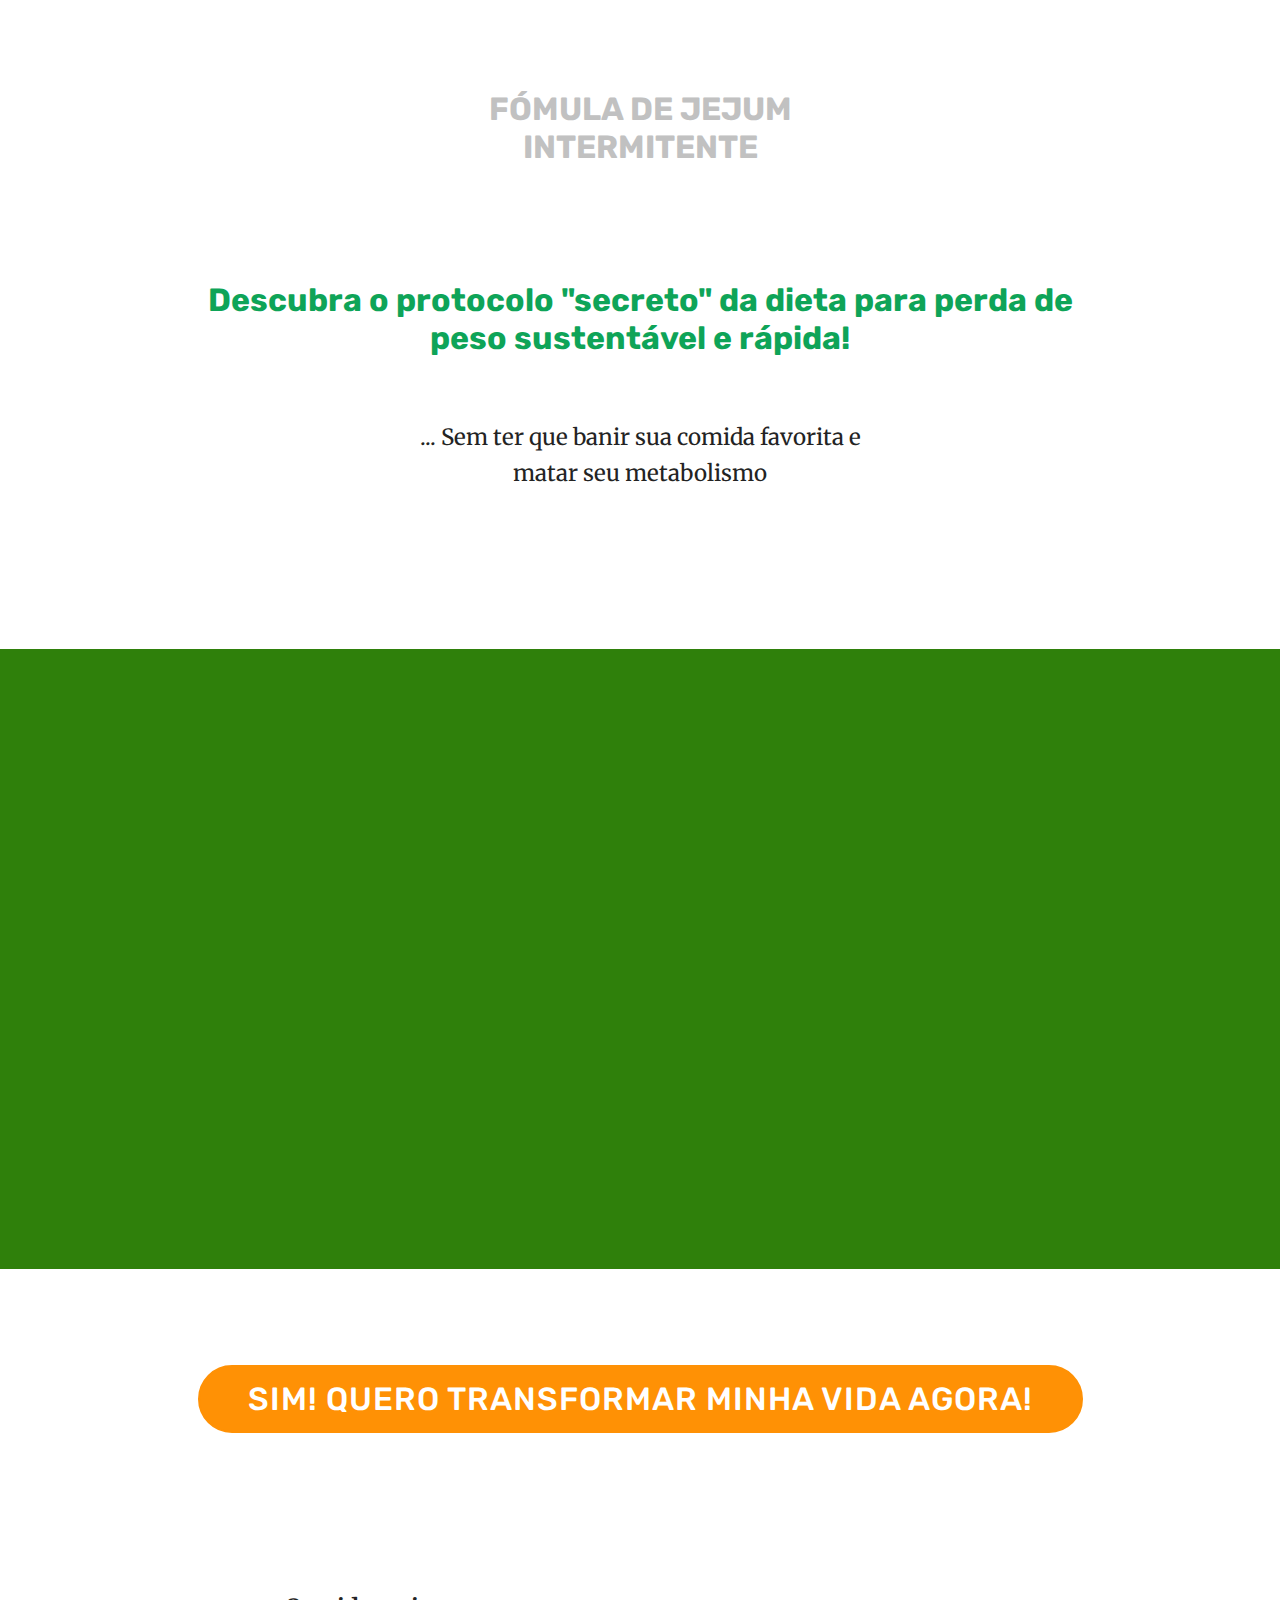
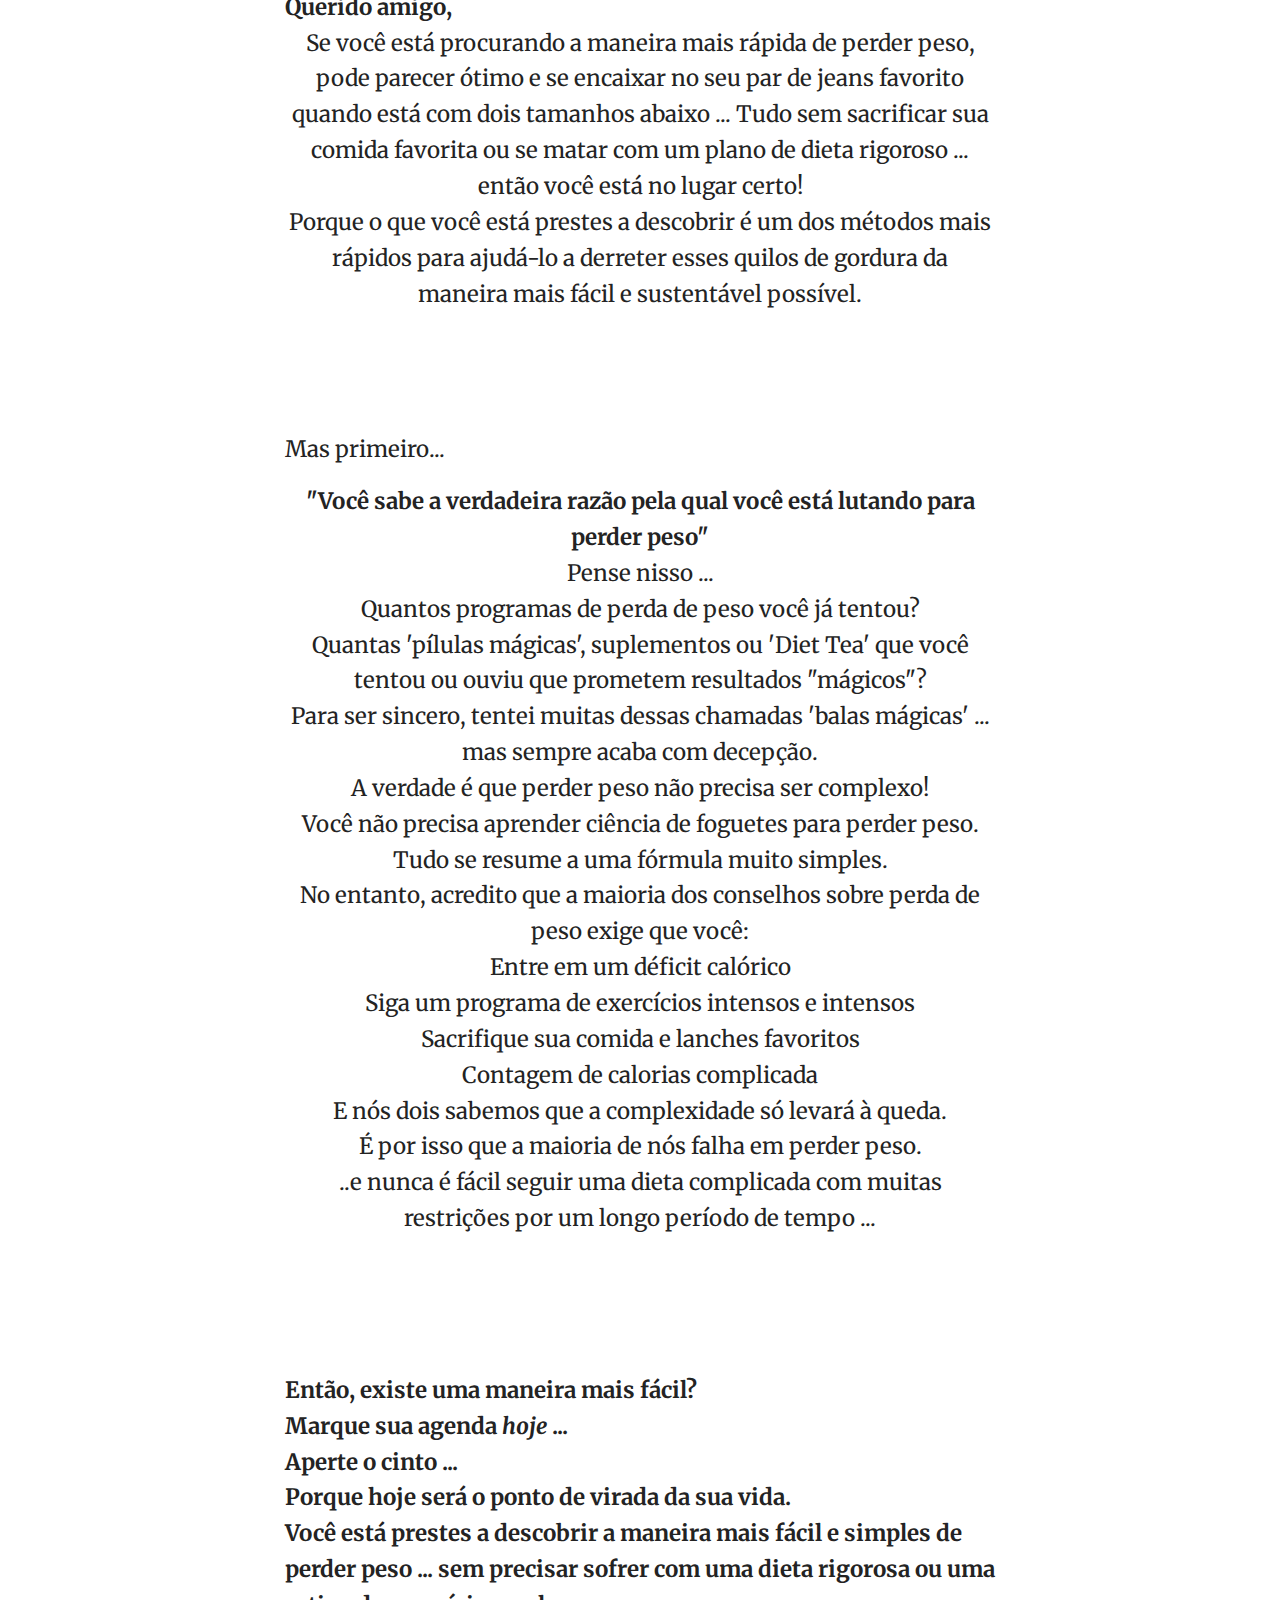
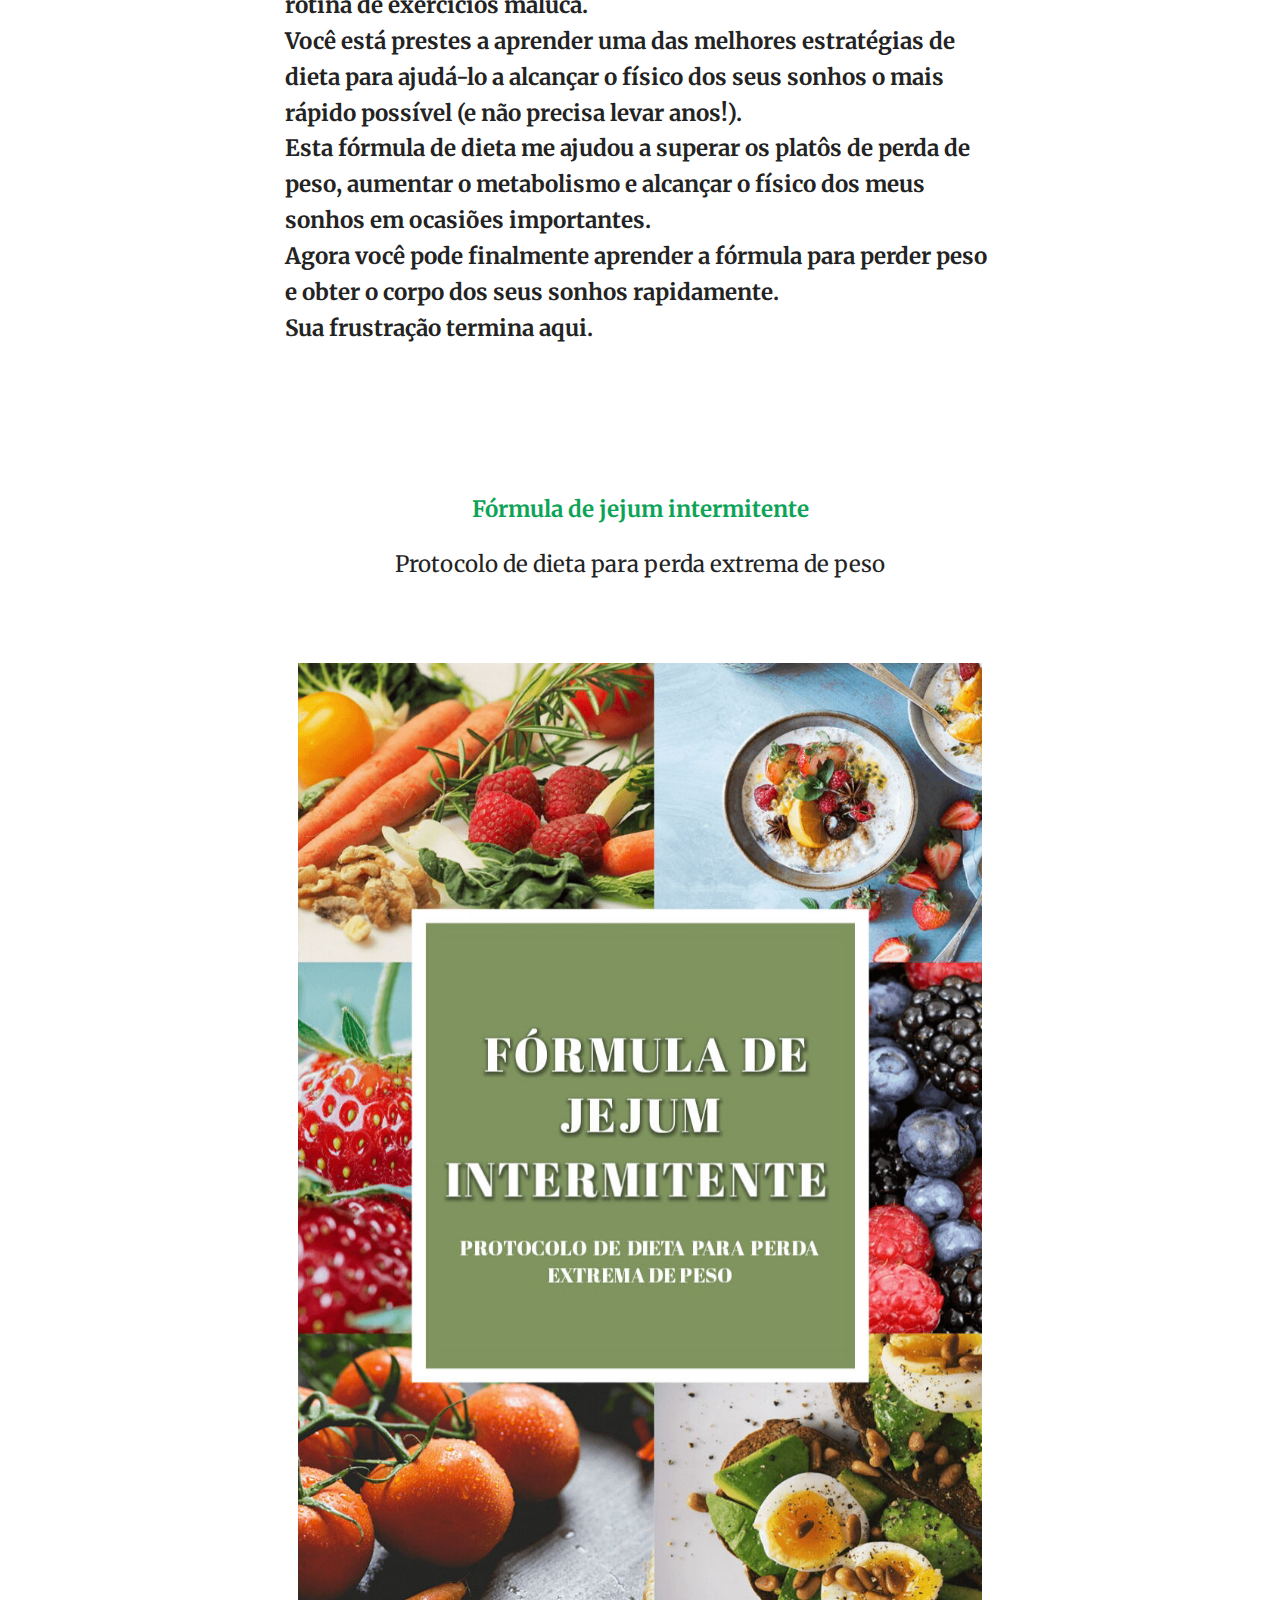
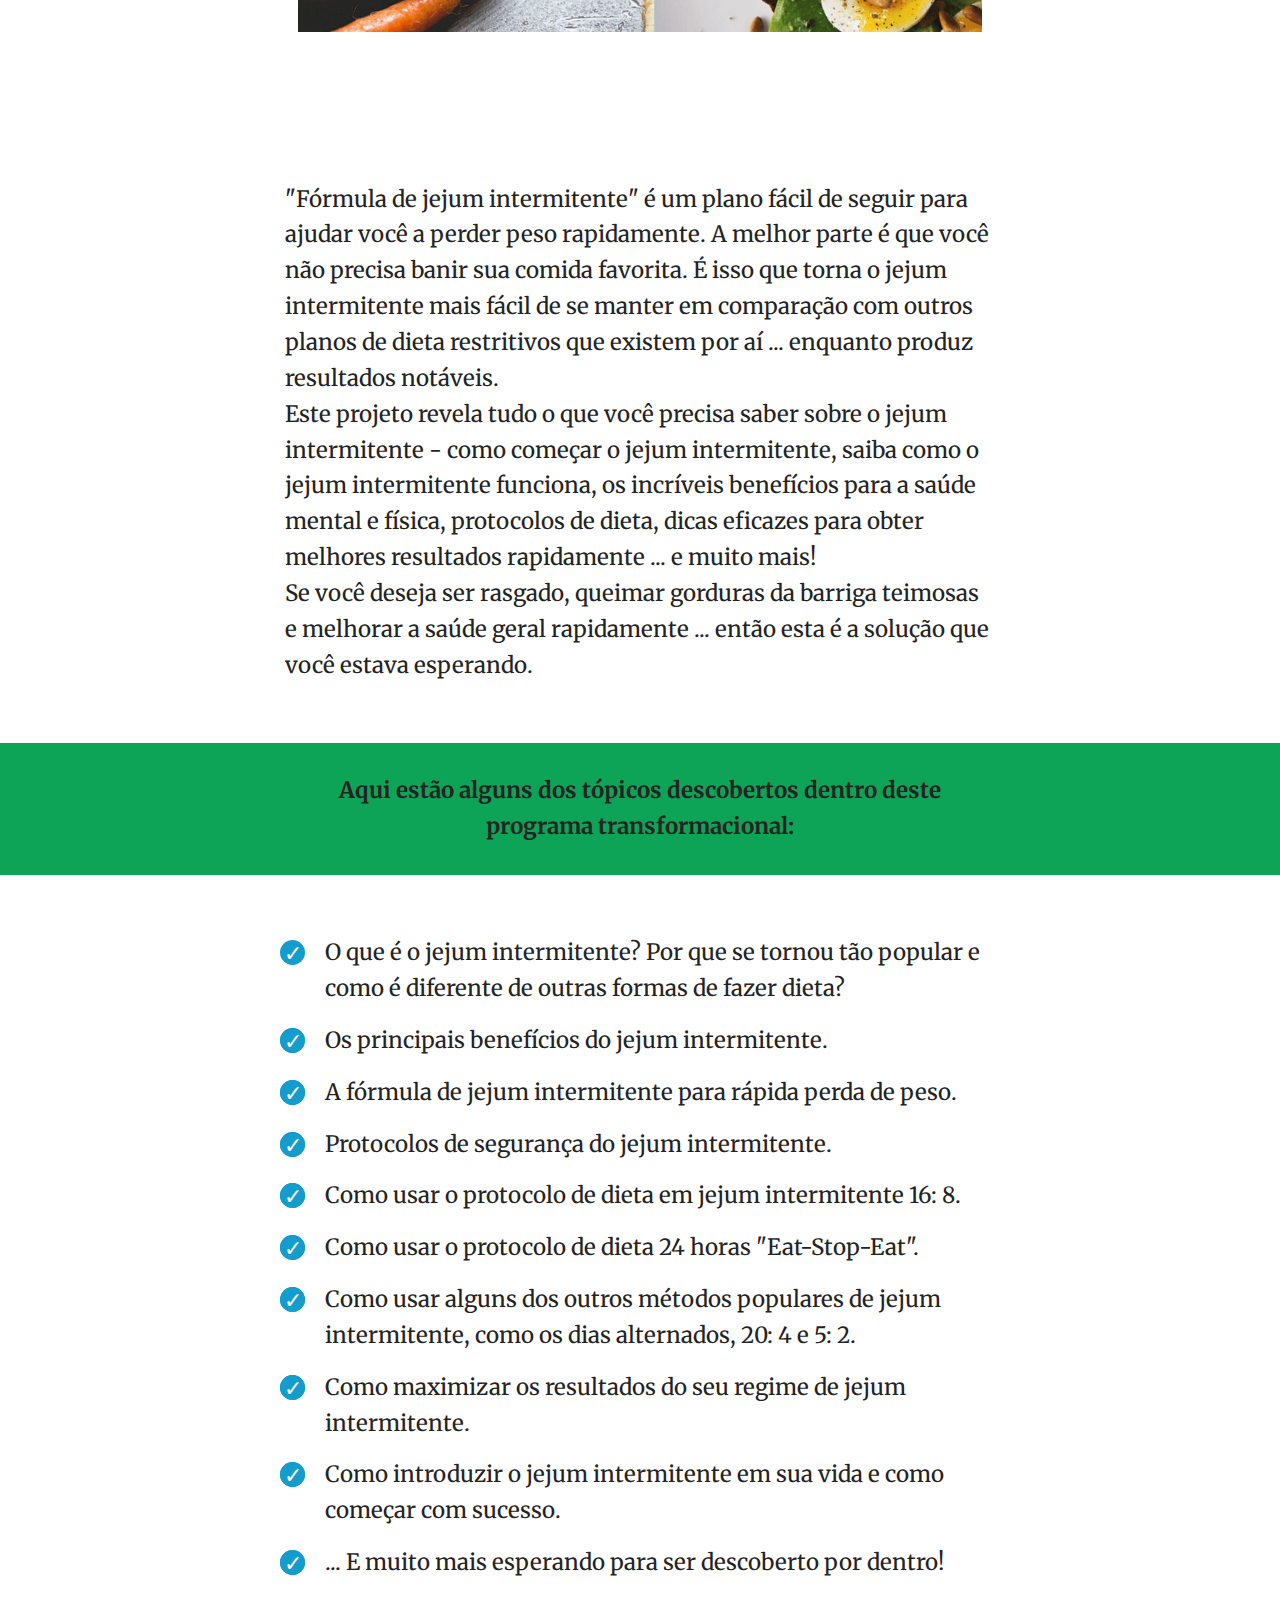
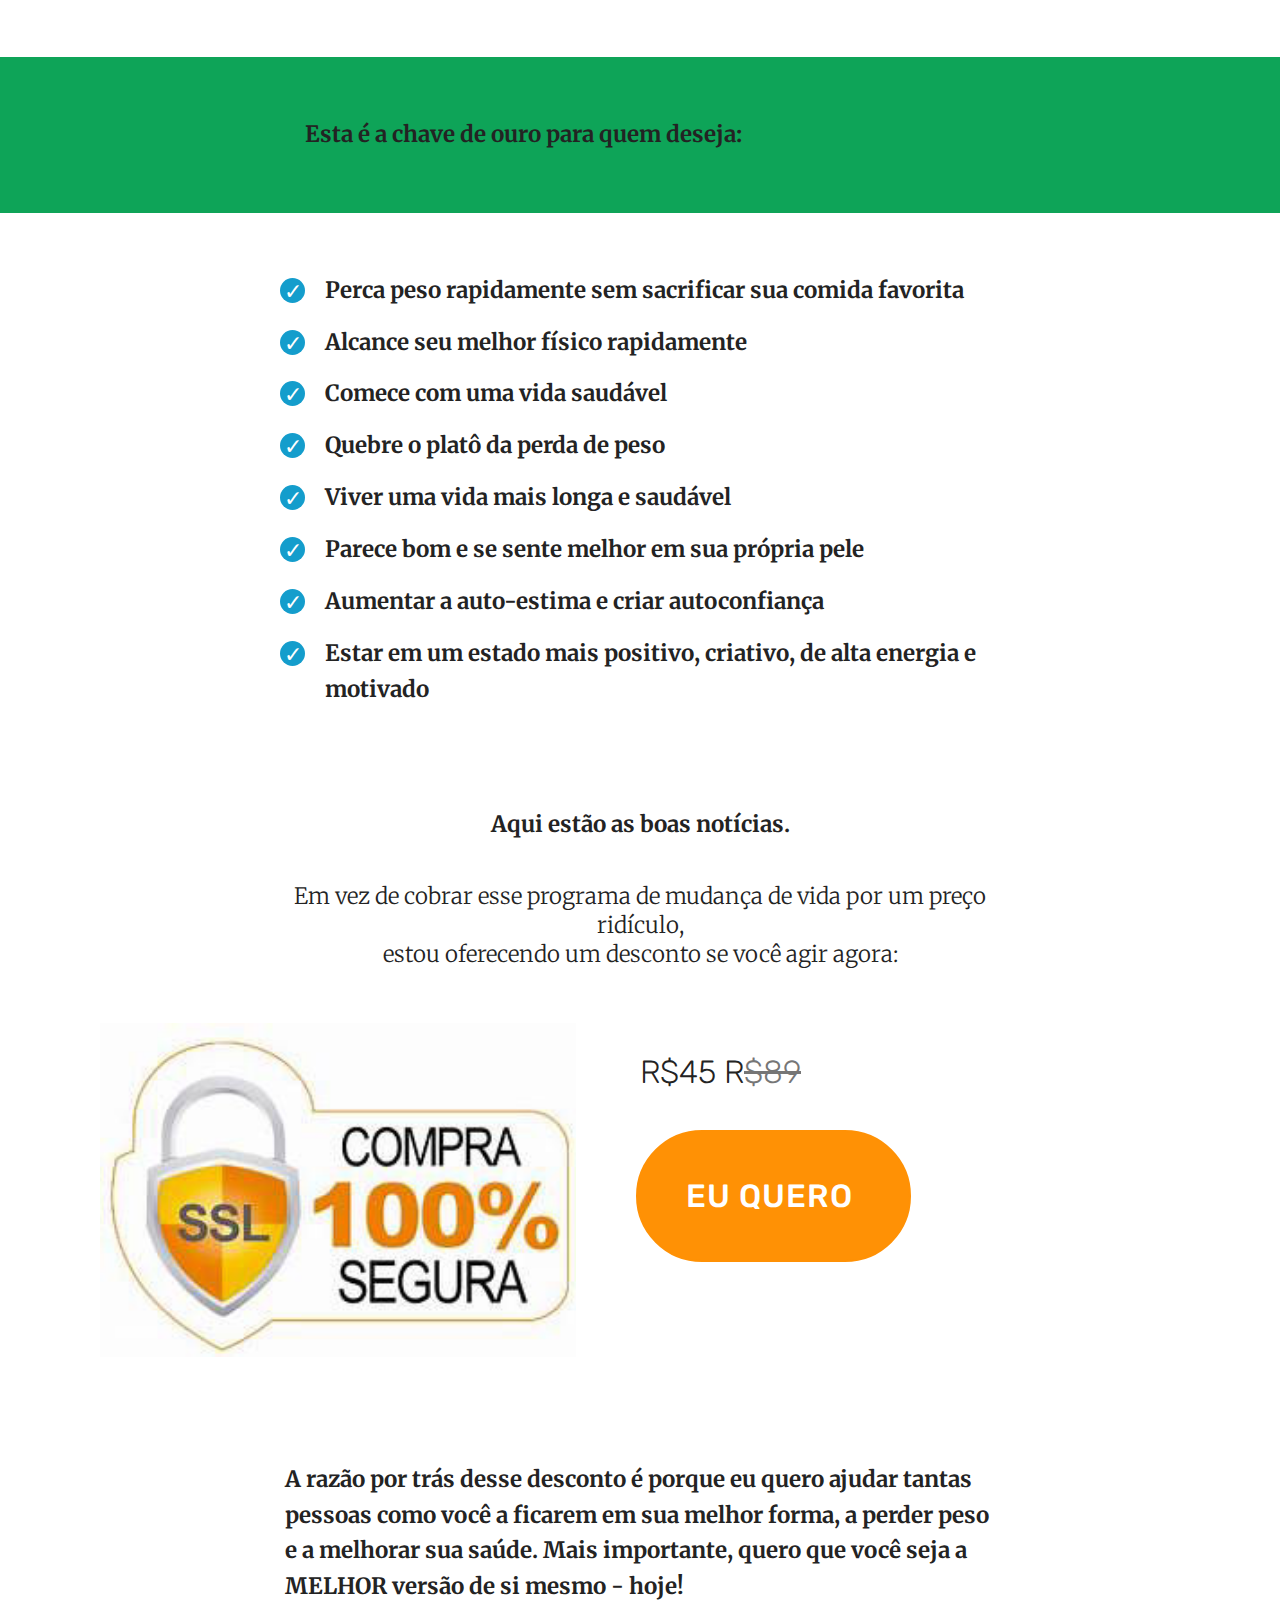
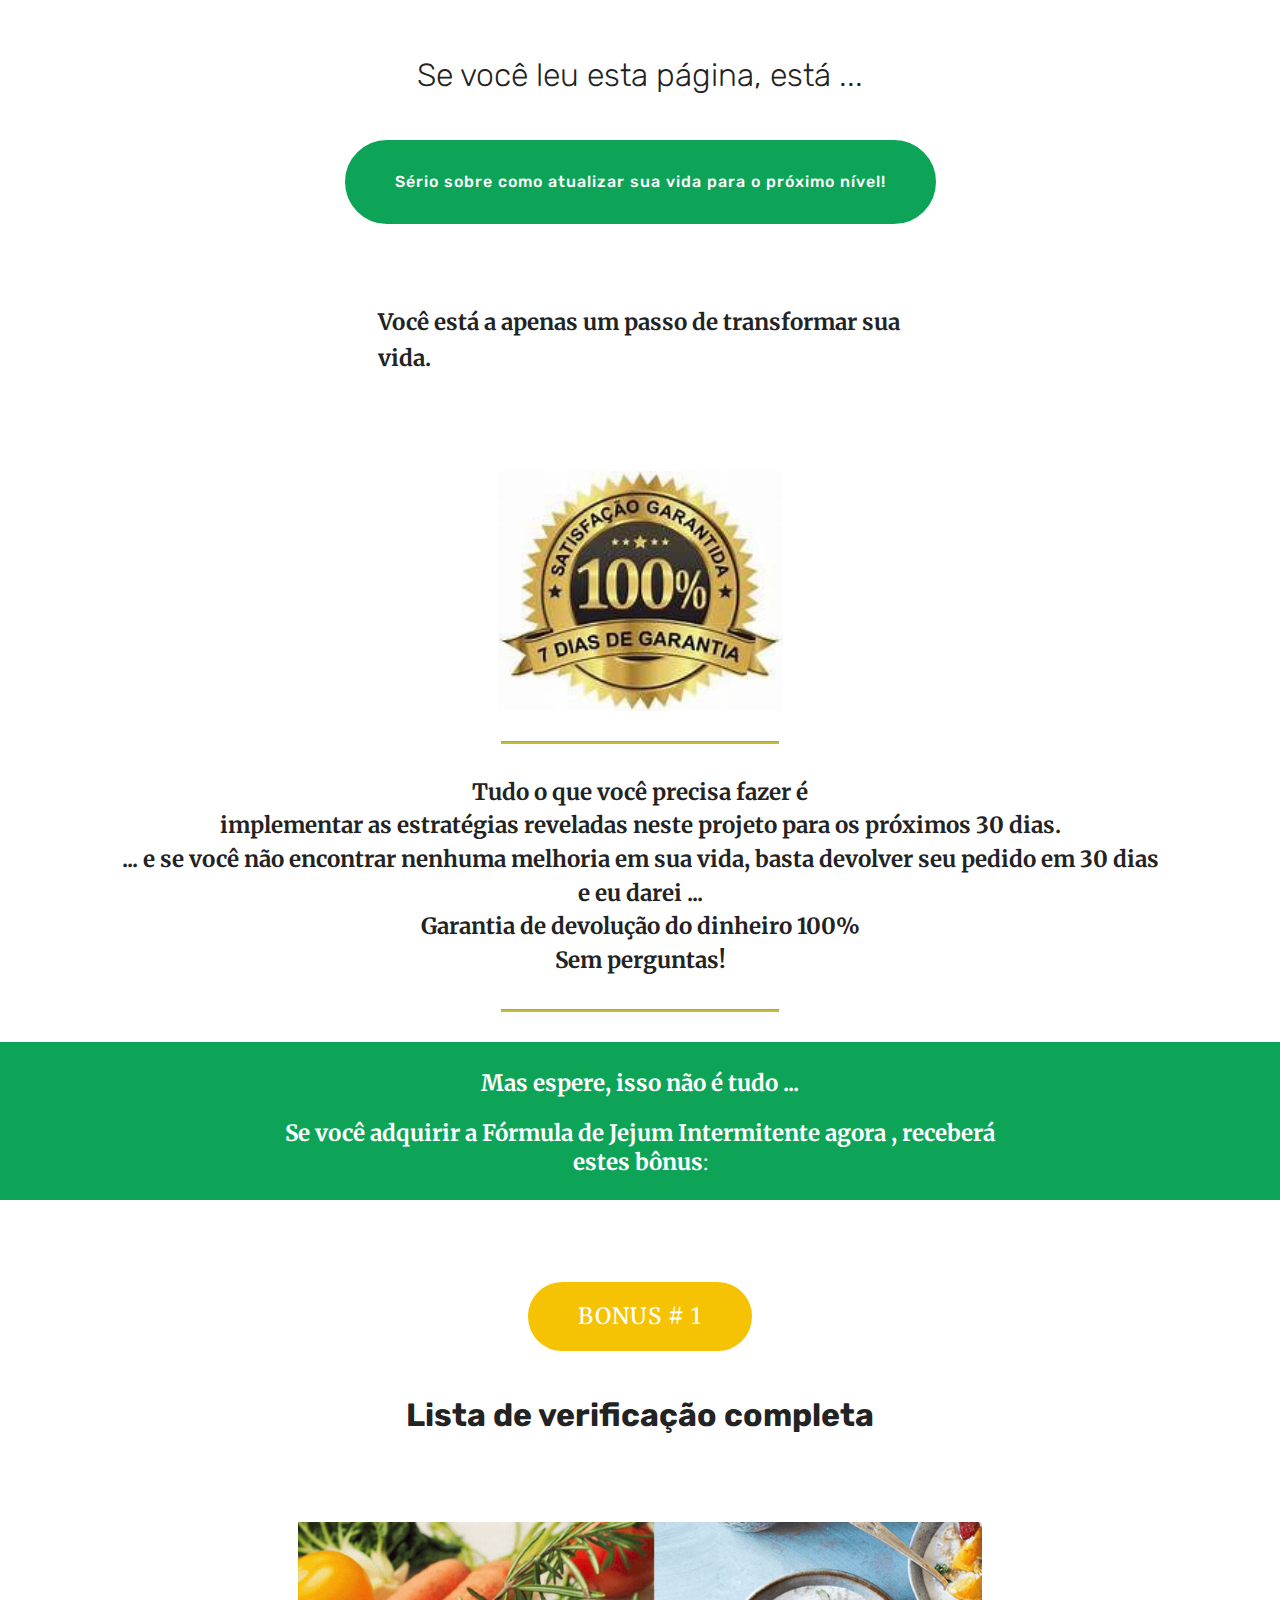
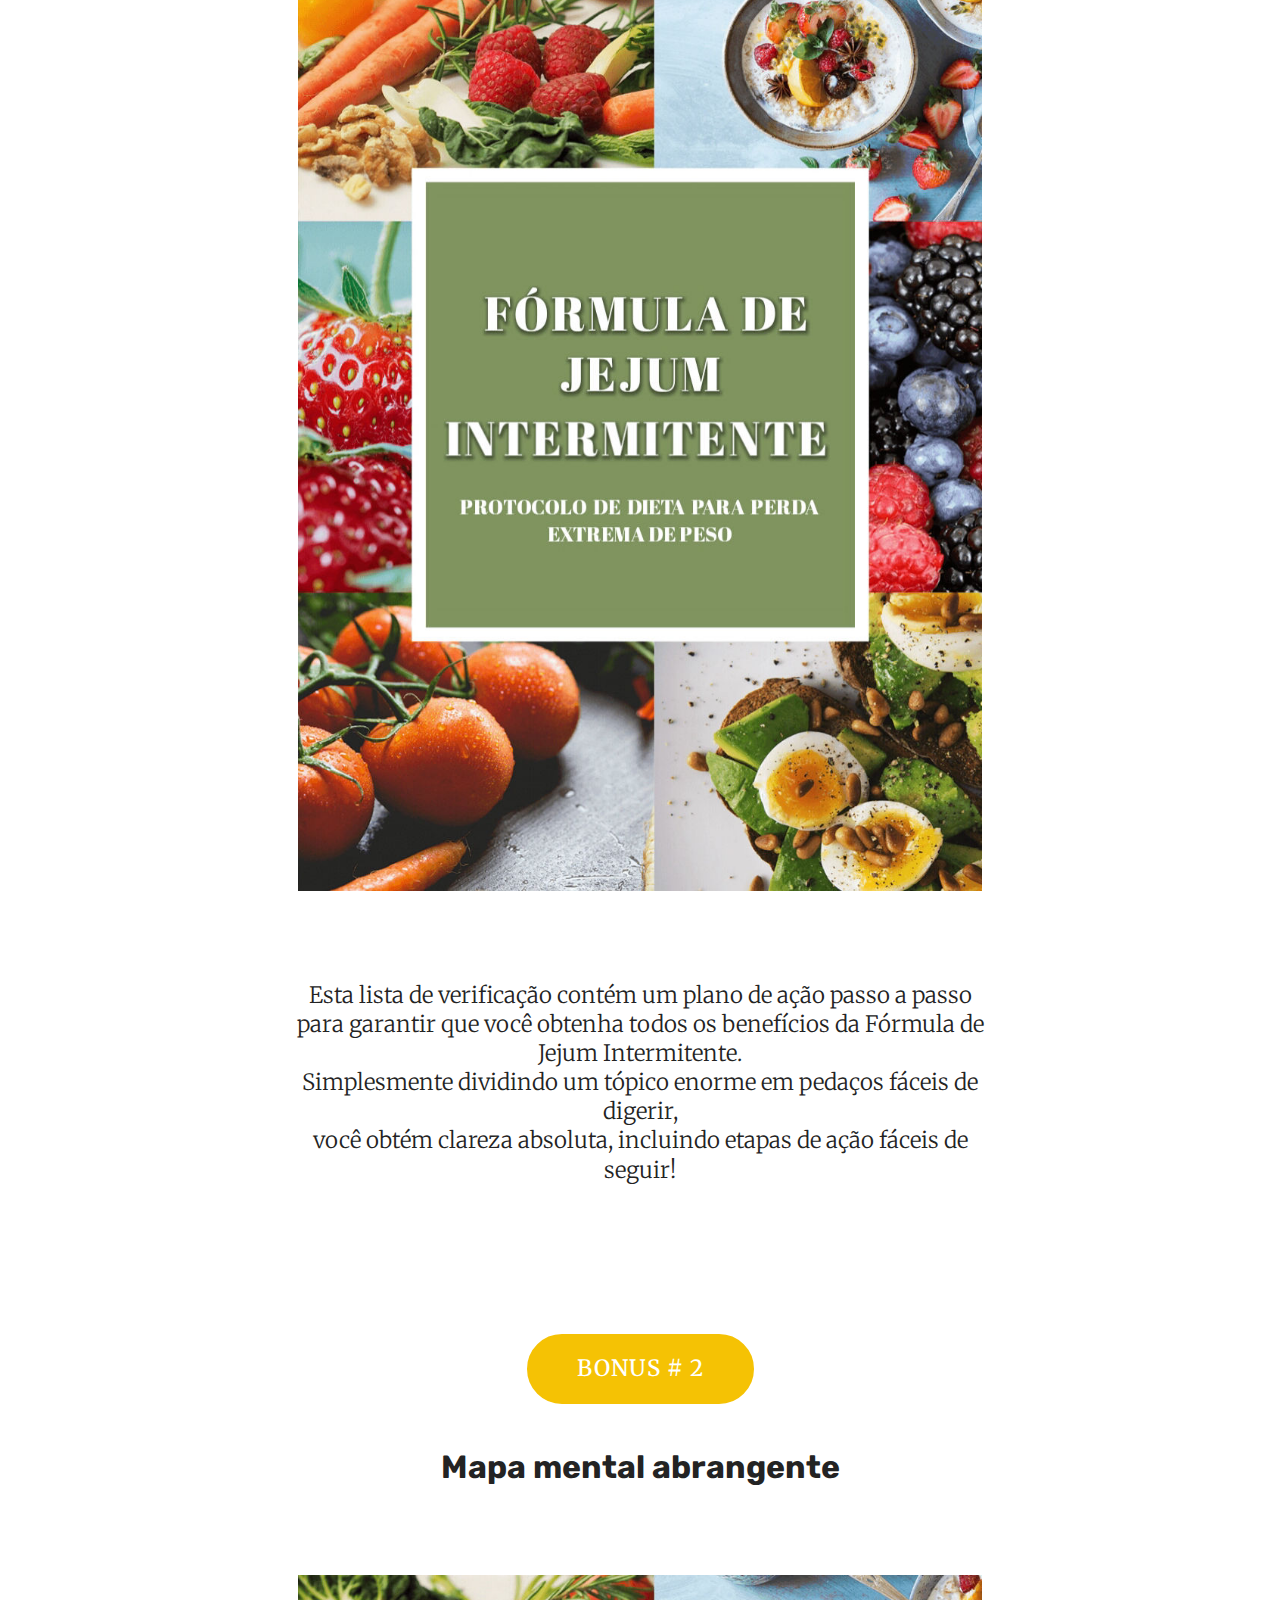
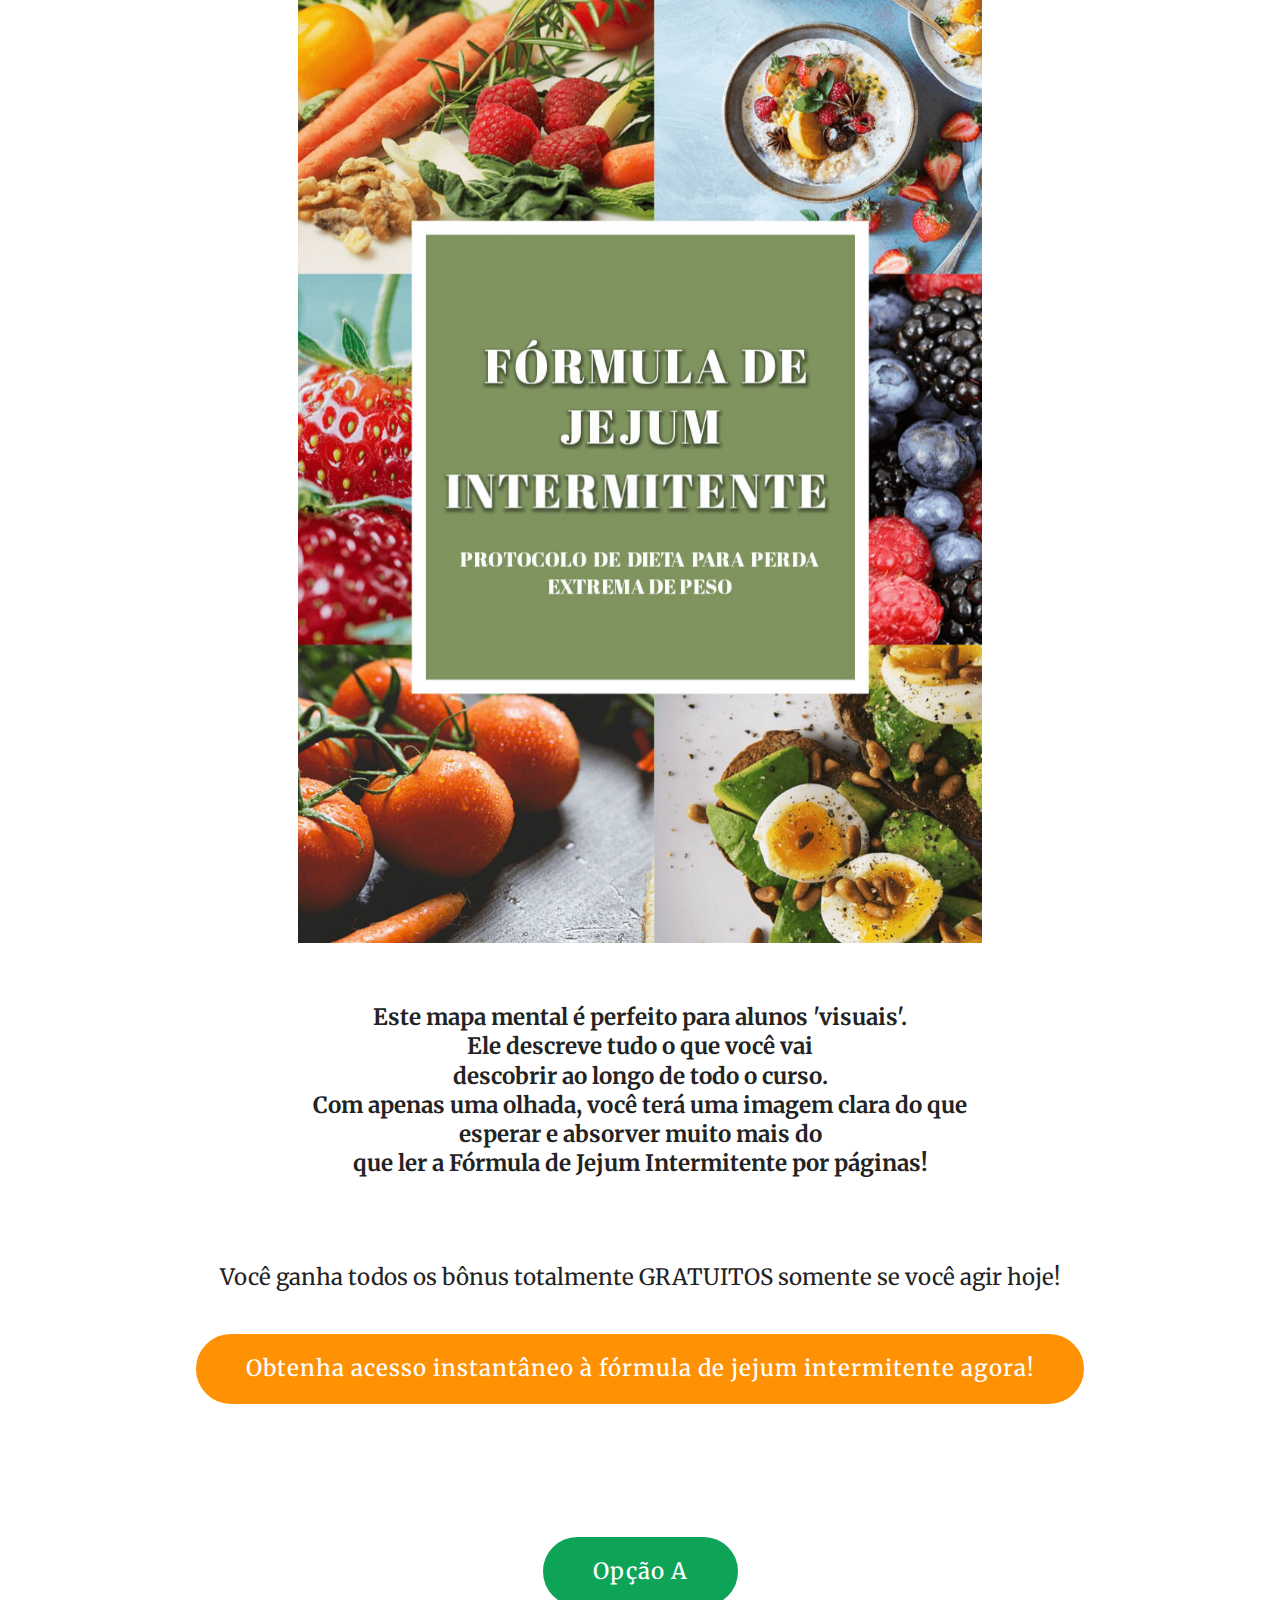
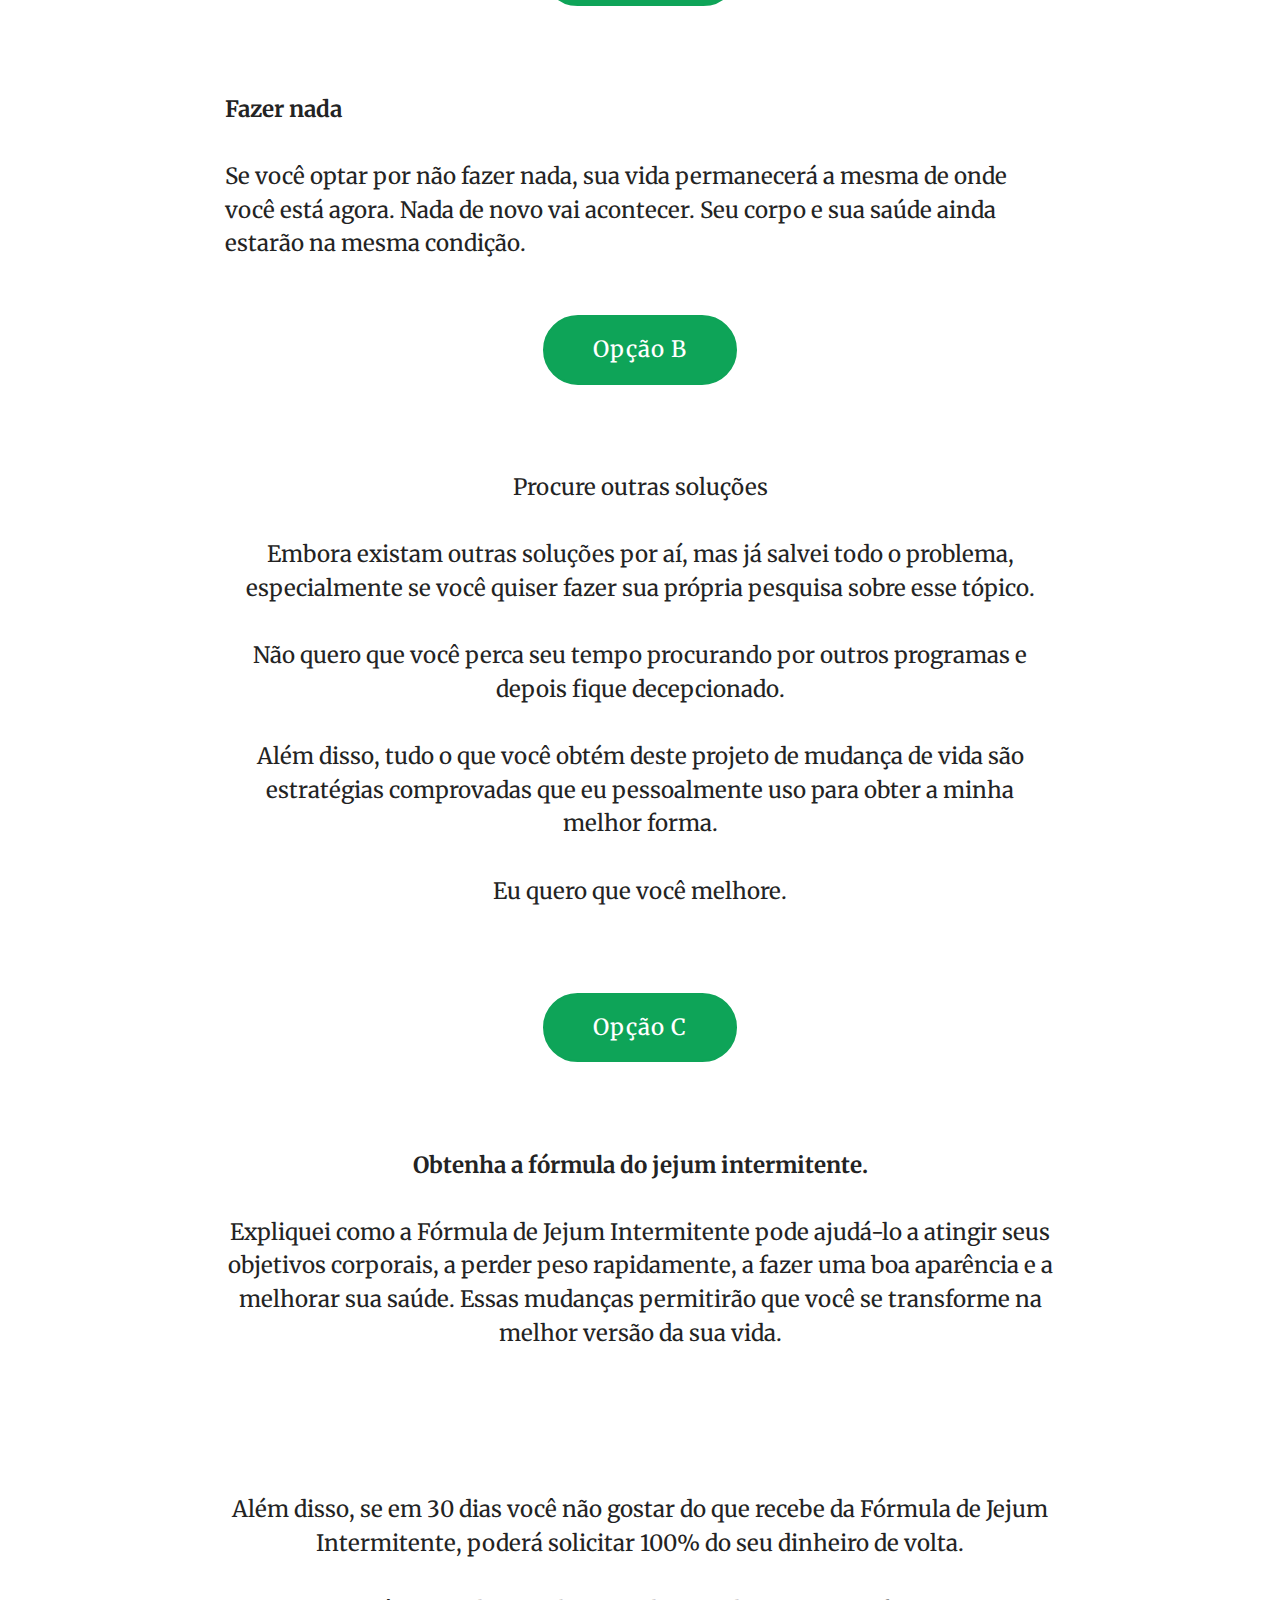
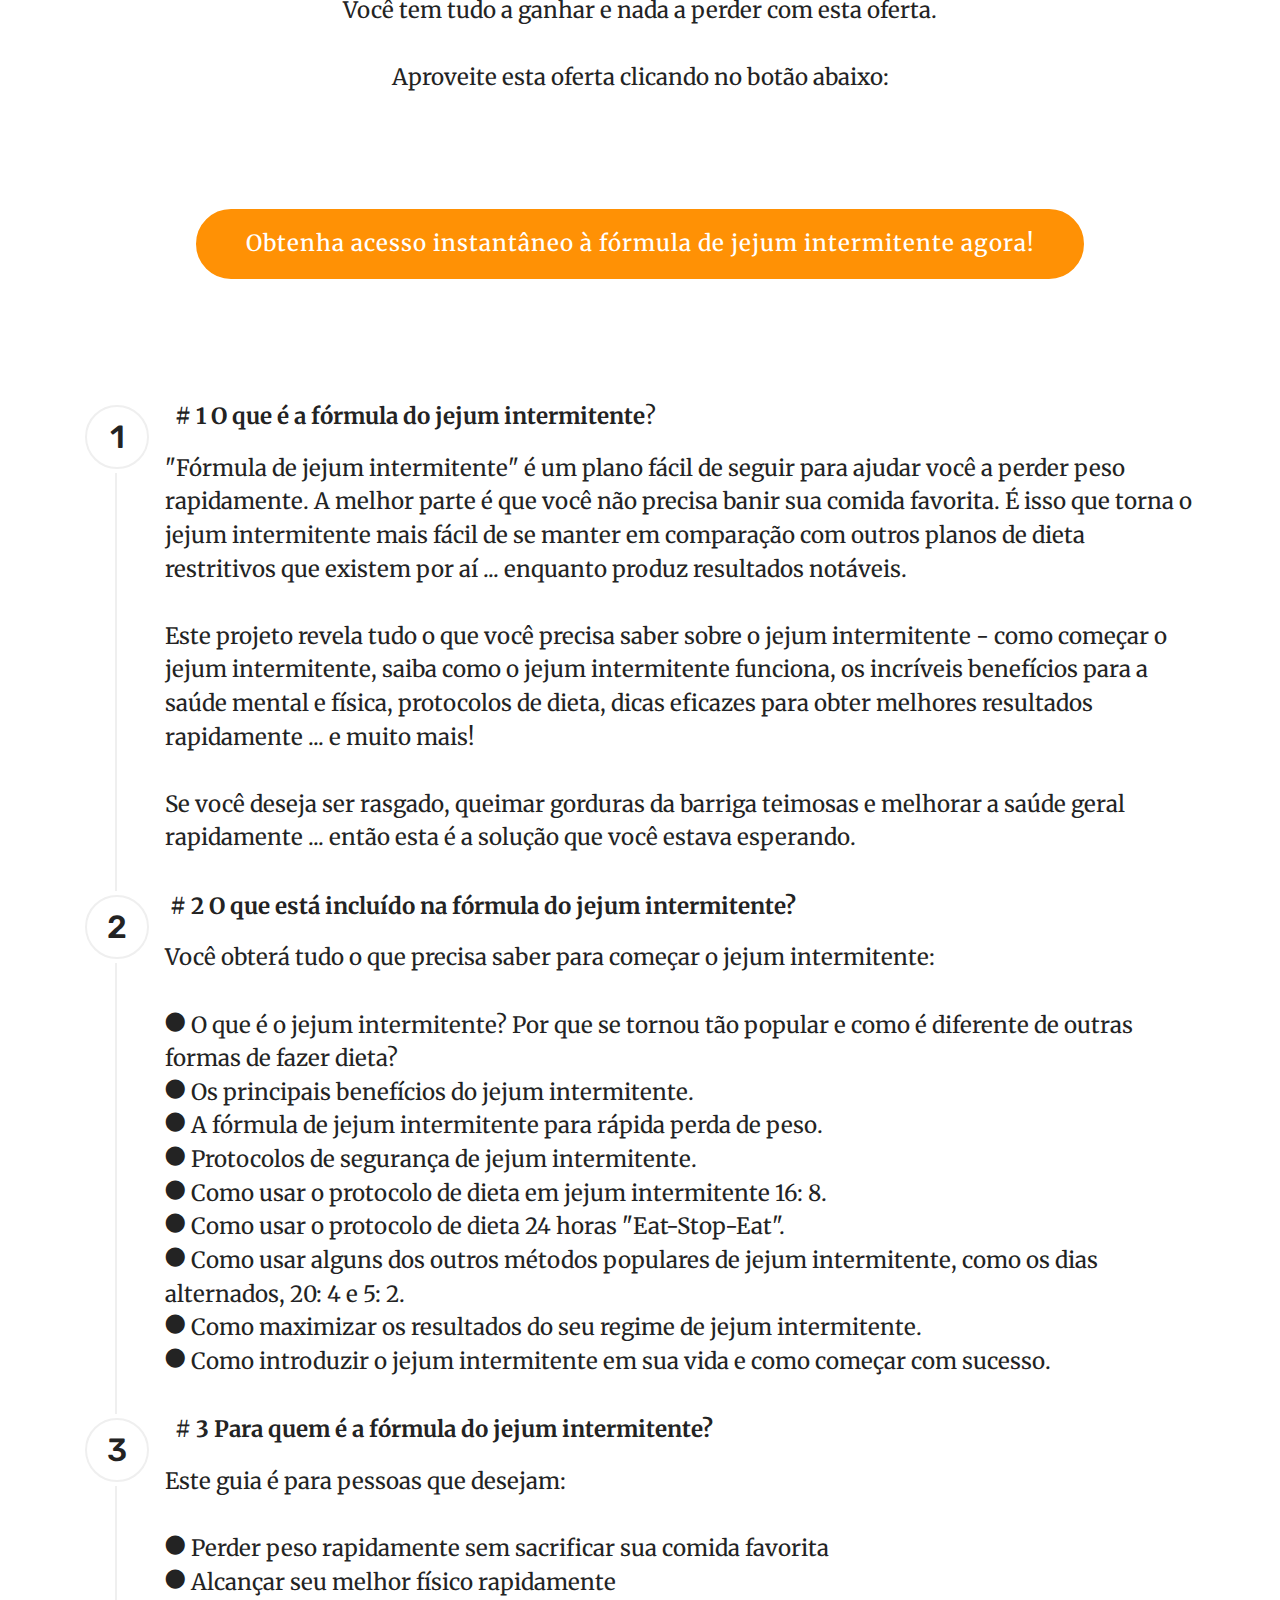
==== commit b5bc8aa2: "create github pages" ====
--- a/index.html
+++ b/index.html
@@ -1,13 +1,14 @@
 <!DOCTYPE html>
 <html  >
 <head>
-  <!-- Site made with Mobirise Website Builder v4.11.6, https://mobirise.com -->
+  <!-- Site made with Mobirise Website Builder v4.12.4, https://mobirise.com -->
   <meta charset="UTF-8">
   <meta http-equiv="X-UA-Compatible" content="IE=edge">
-  <meta name="generator" content="Mobirise v4.11.6, mobirise.com">
+  <meta name="generator" content="Mobirise v4.12.4, mobirise.com">
   <meta name="viewport" content="width=device-width, initial-scale=1, minimum-scale=1">
   <link rel="shortcut icon" href="assets/images/logo4.png" type="image/x-icon">
   <meta name="description" content="">
+  
   
   <title>Home</title>
   <link rel="stylesheet" href="assets/web/assets/mobirise-icons/mobirise-icons.css">
@@ -40,7 +41,7 @@
     
 </section>
 
-<section class="engine"><a href="https://mobirise.info/v">html templates</a></section><section class="header1 cid-rXc7taFPI1" id="header16-2x">
+<section class="engine"><a href="https://mobirise.info/g">how to build your own website</a></section><section class="header1 cid-rXc7taFPI1" id="header16-2x">
 
     
 
--- a/assets/theme/css/style.css
+++ b/assets/theme/css/style.css
@@ -3,38 +3,53 @@
  * Copyright 2017 Mobirise
  */
 section {
-  background-color: #eeeeee; }
+  background-color: #eeeeee;
+}
+
+.form-control:focus {
+  box-shadow: none;
+}
+
+:focus {
+  outline: none;
+}
 
 body {
   font-style: normal;
-  line-height: 1.5; }
+  line-height: 1.5;
+}
 
 section,
 .container,
 .container-fluid {
   position: relative;
-  word-wrap: break-word; }
+  word-wrap: break-word;
+}
 
 a.mbr-iconfont:hover {
-  text-decoration: none; }
+  text-decoration: none;
+}
 
 .article .lead p,
 .article .lead ul,
 .article .lead ol,
 .article .lead pre,
 .article .lead blockquote {
-  margin-bottom: 0; }
+  margin-bottom: 0;
+}
 
 ul,
 ol,
 pre,
 blockquote {
-  margin-bottom: 2.3125rem; }
+  margin-bottom: 2.3125rem;
+}
 
 pre {
   background: #f4f4f4;
   padding: 10px 24px;
-  white-space: pre-wrap; }
+  white-space: pre-wrap;
+}
 
 .inactive {
   -webkit-user-select: none;
@@ -43,24 +58,31 @@
   user-select: none;
   pointer-events: none;
   -webkit-user-drag: none;
-  user-drag: none; }
+  user-drag: none;
+}
 
 .mbr-section__comments .row {
   justify-content: center;
-  -webkit-justify-content: center; }
+  -webkit-justify-content: center;
+}
 
 a {
   font-style: normal;
   font-weight: 400;
-  cursor: pointer; }
-  a, a:hover {
-    text-decoration: none; }
+  cursor: pointer;
+}
+
+a, a:hover {
+  text-decoration: none;
+}
 
 figure {
-  margin-bottom: 0; }
+  margin-bottom: 0;
+}
 
 body {
-  color: #232323; }
+  color: #232323;
+}
 
 h1,
 h2,
@@ -80,79 +102,100 @@
 .display-4 {
   line-height: 1;
   word-break: break-word;
-  word-wrap: break-word; }
+  word-wrap: break-word;
+}
 
 .mbr-section-title {
   font-style: normal;
-  line-height: 1.2; }
+  line-height: 1.2;
+}
 
 .mbr-section-subtitle {
-  line-height: 1.3; }
+  line-height: 1.3;
+}
 
 .mbr-text {
   font-style: normal;
-  line-height: 1.6; }
+  line-height: 1.6;
+}
 
 b,
 strong {
-  font-weight: bold; }
+  font-weight: bold;
+}
 
 blockquote {
   padding: 10px 0 10px 20px;
   position: relative;
   border-left: 2px solid;
-  border-color: #ff3366; }
+  border-color: #ff3366;
+}
 
 input:-webkit-autofill, input:-webkit-autofill:hover, input:-webkit-autofill:focus, input:-webkit-autofill:active {
   transition-delay: 9999s;
-  transition-property: background-color, color; }
+  transition-property: background-color, color;
+}
 
 textarea[type='hidden'] {
-  display: none; }
+  display: none;
+}
 
 body {
-  position: relative; }
+  position: relative;
+}
 
 section {
   background-position: 50% 50%;
   background-repeat: no-repeat;
-  background-size: cover; }
-  section .mbr-background-video,
-  section .mbr-background-video-preview {
-    position: absolute;
-    bottom: 0;
-    left: 0;
-    right: 0;
-    top: 0; }
+  background-size: cover;
+}
+
+section .mbr-background-video,
+section .mbr-background-video-preview {
+  position: absolute;
+  bottom: 0;
+  left: 0;
+  right: 0;
+  top: 0;
+}
 
 .hidden {
-  visibility: hidden; }
+  visibility: hidden;
+}
 
 .mbr-z-index20 {
-  z-index: 20; }
+  z-index: 20;
+}
 
 /*! Base colors */
 .mbr-white {
-  color: #ffffff; }
+  color: #ffffff;
+}
 
 .mbr-black {
-  color: #000000; }
+  color: #000000;
+}
 
 .mbr-bg-white {
-  background-color: #ffffff; }
+  background-color: #ffffff;
+}
 
 .mbr-bg-black {
-  background-color: #000000; }
+  background-color: #000000;
+}
 
 /*! Text-aligns */
 .align-left {
-  text-align: left; }
+  text-align: left;
+}
 
 .align-center {
-  text-align: center; }
+  text-align: center;
+}
 
 .align-right {
-  text-align: right; }
+  text-align: right;
+}
 
 @media (max-width: 767px) {
   .align-left,
@@ -160,130 +203,130 @@
   .align-right,
   .mbr-section-btn,
   .mbr-section-title {
-    text-align: center; } }
+    text-align: center;
+  }
+}
+
 /*! Font-weight  */
 .mbr-light {
-  font-weight: 300; }
+  font-weight: 300;
+}
 
 .mbr-regular {
-  font-weight: 400; }
+  font-weight: 400;
+}
 
 .mbr-semibold {
-  font-weight: 500; }
+  font-weight: 500;
+}
 
 .mbr-bold {
-  font-weight: 700; }
+  font-weight: 700;
+}
 
 /*! Media  */
 .media-size-item {
-  -webkit-flex: 1 1 auto;
   -moz-flex: 1 1 auto;
-  -ms-flex: 1 1 auto;
   -o-flex: 1 1 auto;
-  flex: 1 1 auto; }
+  flex: 1 1 auto;
+}
 
 .media-content {
-  -webkit-flex-basis: 100%;
-  flex-basis: 100%; }
+  flex-basis: 100%;
+}
 
 .media-container-row {
-  display: -ms-flexbox;
-  display: -webkit-flex;
   display: flex;
-  -webkit-flex-direction: row;
-  -ms-flex-direction: row;
   flex-direction: row;
-  -webkit-flex-wrap: wrap;
-  -ms-flex-wrap: wrap;
   flex-wrap: wrap;
-  -webkit-justify-content: center;
-  -ms-flex-pack: center;
   justify-content: center;
-  -webkit-align-content: center;
-  -ms-flex-line-pack: center;
   align-content: center;
-  -webkit-align-items: start;
-  -ms-flex-align: start;
-  align-items: start; }
-  .media-container-row .media-size-item {
-    width: 400px; }
+  align-items: start;
+}
+
+.media-container-row .media-size-item {
+  width: 400px;
+}
 
 .media-container-column {
-  display: -ms-flexbox;
-  display: -webkit-flex;
   display: flex;
-  -webkit-flex-direction: column;
-  -ms-flex-direction: column;
   flex-direction: column;
-  -webkit-flex-wrap: wrap;
-  -ms-flex-wrap: wrap;
   flex-wrap: wrap;
-  -webkit-justify-content: center;
-  -ms-flex-pack: center;
   justify-content: center;
-  -webkit-align-content: center;
-  -ms-flex-line-pack: center;
   align-content: center;
-  -webkit-align-items: stretch;
-  -ms-flex-align: stretch;
-  align-items: stretch; }
-  .media-container-column > * {
-    width: 100%; }
+  align-items: stretch;
+}
+
+.media-container-column > * {
+  width: 100%;
+}
 
 @media (min-width: 992px) {
   .media-container-row {
-    -webkit-flex-wrap: nowrap;
-    -ms-flex-wrap: nowrap;
-    flex-wrap: nowrap; } }
+    flex-wrap: nowrap;
+  }
+}
+
 figure {
-  overflow: hidden; }
+  overflow: hidden;
+}
 
 figure[mbr-media-size] {
-  transition: width 0.1s; }
+  transition: width 0.1s;
+}
 
 .mbr-figure img,
 .mbr-figure iframe {
   display: block;
-  width: 100%; }
+  width: 100%;
+}
 
 .card {
   background-color: transparent;
-  border: none; }
+  border: none;
+}
 
 .card-box {
-  width: 100%; }
+  width: 100%;
+}
 
 .card-img {
   text-align: center;
   flex-shrink: 0;
-  -webkit-flex-shrink: 0; }
+  -webkit-flex-shrink: 0;
+}
 
 .media {
   max-width: 100%;
-  margin: 0 auto; }
+  margin: 0 auto;
+}
 
 .mbr-figure {
-  -ms-flex-item-align: center;
   -ms-grid-row-align: center;
-  -webkit-align-self: center;
-  align-self: center; }
+  align-self: center;
+}
 
 .media-container > div {
-  max-width: 100%; }
+  max-width: 100%;
+}
 
 .mbr-figure img,
 .card-img img {
-  width: 100%; }
+  width: 100%;
+}
 
 @media (max-width: 991px) {
   .media-size-item {
-    width: auto !important; }
-
+    width: auto !important;
+  }
   .media {
-    width: auto; }
-
+    width: auto;
+  }
   .mbr-figure {
-    width: 100% !important; } }
+    width: 100% !important;
+  }
+}
+
 /*! Buttons */
 .btn {
   font-weight: 500;
@@ -292,8 +335,6 @@
   letter-spacing: 1px;
   margin: .4rem .8rem;
   white-space: normal;
-  -webkit-transition: all .3s ease-in-out;
-  -moz-transition: all .3s ease-in-out;
   transition: all .3s ease-in-out;
   display: inline-flex;
   align-items: center;
@@ -301,74 +342,83 @@
   word-break: break-word;
   -webkit-align-items: center;
   -webkit-justify-content: center;
-  display: -webkit-inline-flex; }
+  display: -webkit-inline-flex;
+}
 
 .btn-sm {
   font-weight: 500;
   letter-spacing: 1px;
-  -webkit-transition: all .3s ease-in-out;
-  -moz-transition: all .3s ease-in-out;
-  transition: all .3s ease-in-out; }
+  transition: all .3s ease-in-out;
+}
 
 .btn-md {
   font-weight: 500;
   letter-spacing: 1px;
   margin: .4rem .8rem !important;
-  -webkit-transition: all .3s ease-in-out;
-  -moz-transition: all .3s ease-in-out;
-  transition: all .3s ease-in-out; }
+  transition: all .3s ease-in-out;
+}
 
 .btn-lg {
   font-weight: 500;
   letter-spacing: 1px;
   margin: .4rem .8rem !important;
-  -webkit-transition: all .3s ease-in-out;
-  -moz-transition: all .3s ease-in-out;
-  transition: all .3s ease-in-out; }
+  transition: all .3s ease-in-out;
+}
 
 .mbr-section-btn {
   margin-left: -0.25rem;
   margin-right: -0.25rem;
-  font-size: 0; }
+  font-size: 0;
+}
 
 nav .mbr-section-btn {
   margin-left: 0rem;
-  margin-right: 0rem; }
+  margin-right: 0rem;
+}
 
 .btn-form {
-  border-radius: 0; }
-  .btn-form:hover {
-    cursor: pointer; }
+  border-radius: 0;
+}
+
+.btn-form:hover {
+  cursor: pointer;
+}
 
 /*! Btn icon margin */
 .btn .mbr-iconfont,
 .btn.btn-sm .mbr-iconfont {
   cursor: pointer;
-  margin-right: 0.5rem; }
+  margin-right: 0.5rem;
+}
 
 .btn.btn-md .mbr-iconfont,
 .btn.btn-md .mbr-iconfont {
-  margin-right: 0.8rem; }
+  margin-right: 0.8rem;
+}
 
 .mbr-regular {
-  font-weight: 400; }
+  font-weight: 400;
+}
 
 .mbr-semibold {
-  font-weight: 500; }
+  font-weight: 500;
+}
 
 .mbr-bold {
-  font-weight: 700; }
+  font-weight: 700;
+}
 
 [type='submit'] {
-  -webkit-appearance: none; }
+  -webkit-appearance: none;
+}
 
 /*! Full-screen */
 .mbr-fullscreen .mbr-overlay {
-  min-height: 100vh; }
+  min-height: 100vh;
+}
 
 .mbr-fullscreen {
   display: flex;
-  display: -webkit-flex;
   display: -moz-flex;
   display: -ms-flex;
   display: -o-flex;
@@ -376,15 +426,19 @@
   -webkit-align-items: center;
   min-height: 100vh;
   padding-top: 3rem;
-  padding-bottom: 3rem; }
+  padding-bottom: 3rem;
+}
 
 /*! Map */
 .map {
   height: 25rem;
-  position: relative; }
-  .map iframe {
-    width: 100%;
-    height: 100%; }
+  position: relative;
+}
+
+.map iframe {
+  width: 100%;
+  height: 100%;
+}
 
 .mbr-overlay {
   background-color: #000;
@@ -395,7 +449,8 @@
   right: 0;
   top: 0;
   z-index: 0;
-  pointer-events: none; }
+  pointer-events: none;
+}
 
 /* Form */
 blockquote {
@@ -403,7 +458,8 @@
   padding: 10px 0 10px 20px;
   font-size: 1.09rem;
   position: relative;
-  border-width: 3px; }
+  border-width: 3px;
+}
 
 .form-control {
   background-color: #f5f5f5;
@@ -411,17 +467,23 @@
   color: #565656;
   line-height: 1.43;
   min-height: 3.5em;
-  padding: 1.07em .5em; }
-  .form-control, .form-control:focus {
-    border: 1px solid #e8e8e8; }
-  .form-active .form-control:invalid {
-    border-color: red; }
+  padding: 1.07em .5em;
+}
+
+.form-control, .form-control:focus {
+  border: 1px solid #e8e8e8;
+}
+
+.form-active .form-control:invalid {
+  border-color: red;
+}
 
 .form-control-label {
   position: relative;
   cursor: pointer;
   margin-bottom: .357em;
-  padding: 0; }
+  padding: 0;
+}
 
 .alert {
   color: #ffffff;
@@ -431,25 +493,29 @@
   line-height: 1.5;
   margin-bottom: 1.875rem;
   padding: 1.25rem;
-  position: relative; }
-  .alert.alert-form::after {
-    background-color: inherit;
-    bottom: -7px;
-    content: "";
-    display: block;
-    height: 14px;
-    left: 50%;
-    margin-left: -7px;
-    position: absolute;
-    transform: rotate(45deg);
-    width: 14px;
-    -webkit-transform: rotate(45deg); }
+  position: relative;
+}
+
+.alert.alert-form::after {
+  background-color: inherit;
+  bottom: -7px;
+  content: "";
+  display: block;
+  height: 14px;
+  left: 50%;
+  margin-left: -7px;
+  position: absolute;
+  transform: rotate(45deg);
+  width: 14px;
+  -webkit-transform: rotate(45deg);
+}
 
 .form-asterisk {
   font-family: initial;
   position: absolute;
   top: -2px;
-  font-weight: normal; }
+  font-weight: normal;
+}
 
 /*! Scroll to top arrow */
 #scrollToTop a i:before {
@@ -459,7 +525,9 @@
   top: 25%;
   background: #fff;
   width: 2px;
-  left: calc(50% - 1px); }
+  left: calc(50% - 1px);
+}
+
 #scrollToTop a i:after {
   content: '';
   position: absolute;
@@ -471,7 +539,8 @@
   left: 30%;
   bottom: 30%;
   transform: rotate(135deg);
-  -webkit-transform: rotate(135deg); }
+  -webkit-transform: rotate(135deg);
+}
 
 .mbr-arrow-up {
   bottom: 25px;
@@ -482,7 +551,8 @@
   color: #ffffff;
   font-size: 32px;
   transform: rotate(180deg);
-  -webkit-transform: rotate(180deg); }
+  -webkit-transform: rotate(180deg);
+}
 
 .mbr-arrow-up a {
   background: rgba(0, 0, 0, 0.2);
@@ -496,15 +566,21 @@
   text-decoration: none;
   transition: all 0.3s ease-in-out;
   cursor: pointer;
-  text-align: center; }
-  .mbr-arrow-up a:hover {
-    background-color: rgba(0, 0, 0, 0.4); }
-  .mbr-arrow-up a i {
-    line-height: 60px; }
+  text-align: center;
+}
+
+.mbr-arrow-up a:hover {
+  background-color: rgba(0, 0, 0, 0.4);
+}
+
+.mbr-arrow-up a i {
+  line-height: 60px;
+}
 
 .mbr-arrow-up-icon {
   display: block;
-  color: #fff; }
+  color: #fff;
+}
 
 .mbr-arrow-up-icon::before {
   content: '\203a';
@@ -517,7 +593,8 @@
   top: 6px;
   left: -4px;
   -webkit-transform: rotate(-90deg);
-  transform: rotate(-90deg); }
+  transform: rotate(-90deg);
+}
 
 /*! Arrow Down */
 .mbr-arrow {
@@ -530,210 +607,290 @@
   background-color: rgba(80, 80, 80, 0.5);
   border-radius: 50%;
   -webkit-transform: translateX(-50%);
-  transform: translateX(-50%); }
-  .mbr-arrow > a {
-    display: inline-block;
-    text-decoration: none;
-    outline-style: none;
-    -webkit-animation: arrowdown 1.7s ease-in-out infinite;
-    animation: arrowdown 1.7s ease-in-out infinite; }
-    .mbr-arrow > a > i {
-      position: absolute;
-      top: -2px;
-      left: 15px;
-      font-size: 2rem; }
+  transform: translateX(-50%);
+}
+
+.mbr-arrow > a {
+  display: inline-block;
+  text-decoration: none;
+  outline-style: none;
+  -webkit-animation: arrowdown 1.7s ease-in-out infinite;
+  animation: arrowdown 1.7s ease-in-out infinite;
+}
+
+.mbr-arrow > a > i {
+  position: absolute;
+  top: -2px;
+  left: 15px;
+  font-size: 2rem;
+}
 
 @keyframes arrowdown {
   0% {
     transform: translateY(0px);
-    -webkit-transform: translateY(0px); }
+    -webkit-transform: translateY(0px);
+  }
   50% {
     transform: translateY(-5px);
-    -webkit-transform: translateY(-5px); }
+    -webkit-transform: translateY(-5px);
+  }
   100% {
     transform: translateY(0px);
-    -webkit-transform: translateY(0px); } }
+    -webkit-transform: translateY(0px);
+  }
+}
+
 @-webkit-keyframes arrowdown {
   0% {
     transform: translateY(0px);
-    -webkit-transform: translateY(0px); }
+    -webkit-transform: translateY(0px);
+  }
   50% {
     transform: translateY(-5px);
-    -webkit-transform: translateY(-5px); }
+    -webkit-transform: translateY(-5px);
+  }
   100% {
     transform: translateY(0px);
-    -webkit-transform: translateY(0px); } }
+    -webkit-transform: translateY(0px);
+  }
+}
+
 @media (max-width: 500px) {
   .mbr-arrow-up {
     left: 50%;
     right: auto;
     transform: translateX(-50%) rotate(180deg);
-    -webkit-transform: translateX(-50%) rotate(180deg); } }
+    -webkit-transform: translateX(-50%) rotate(180deg);
+  }
+}
+
 /*Gradients animation*/
 @keyframes gradient-animation {
   from {
     background-position: 0% 100%;
-    animation-timing-function: ease-in-out; }
+    -webkit-animation-timing-function: ease-in-out;
+            animation-timing-function: ease-in-out;
+  }
   to {
     background-position: 100% 0%;
-    animation-timing-function: ease-in-out; } }
+    -webkit-animation-timing-function: ease-in-out;
+            animation-timing-function: ease-in-out;
+  }
+}
+
 @-webkit-keyframes gradient-animation {
   from {
     background-position: 0% 100%;
-    animation-timing-function: ease-in-out; }
+    -webkit-animation-timing-function: ease-in-out;
+            animation-timing-function: ease-in-out;
+  }
   to {
     background-position: 100% 0%;
-    animation-timing-function: ease-in-out; } }
+    -webkit-animation-timing-function: ease-in-out;
+            animation-timing-function: ease-in-out;
+  }
+}
+
 .bg-gradient {
   background-size: 200% 200%;
   animation: gradient-animation 5s infinite alternate;
-  -webkit-animation: gradient-animation 5s infinite alternate; }
+  -webkit-animation: gradient-animation 5s infinite alternate;
+}
 
 .menu .navbar-brand {
-  display: -webkit-flex; }
-  .menu .navbar-brand span {
-    display: flex;
-    display: -webkit-flex; }
-  .menu .navbar-brand .navbar-caption-wrap {
-    display: -webkit-flex; }
-  .menu .navbar-brand .navbar-logo img {
-    display: -webkit-flex; }
+  display: -webkit-flex;
+}
+
+.menu .navbar-brand span {
+  display: flex;
+  display: -webkit-flex;
+}
+
+.menu .navbar-brand .navbar-caption-wrap {
+  display: -webkit-flex;
+}
+
+.menu .navbar-brand .navbar-logo img {
+  display: -webkit-flex;
+}
+
 @media (min-width: 768px) and (max-width: 1023px) {
   .menu .navbar-toggleable-sm .navbar-nav {
-    display: -webkit-box;
-    display: -webkit-flex;
-    display: -ms-flexbox; } }
+    display: -ms-flexbox;
+  }
+}
+
 @media (max-width: 1023px) {
   .menu .navbar-collapse {
-    max-height: 93.5vh; }
-    .menu .navbar-collapse.show {
-      overflow: auto; } }
+    max-height: 93.5vh;
+  }
+  .menu .navbar-collapse.show {
+    overflow: auto;
+  }
+}
+
 @media (min-width: 1024px) {
   .menu .navbar-nav.nav-dropdown {
-    display: -webkit-flex; }
+    display: -webkit-flex;
+  }
   .menu .navbar-toggleable-sm .navbar-collapse {
-    display: -webkit-flex !important; }
+    display: -webkit-flex !important;
+  }
   .menu .collapsed .navbar-collapse {
-    max-height: 93.5vh; }
-    .menu .collapsed .navbar-collapse.show {
-      overflow: auto; } }
+    max-height: 93.5vh;
+  }
+  .menu .collapsed .navbar-collapse.show {
+    overflow: auto;
+  }
+}
+
 @media (max-width: 767px) {
   .menu .navbar-collapse {
-    max-height: 80vh; } }
+    max-height: 80vh;
+  }
+}
 
 /* Others*/
 .note-check a[data-value=Rubik] {
-  font-style: normal; }
+  font-style: normal;
+}
 
 .mbr-arrow a {
-  color: #ffffff; }
+  color: #ffffff;
+}
 
 @media (max-width: 767px) {
   .mbr-arrow {
-    display: none; } }
+    display: none;
+  }
+}
+
 .navbar {
   display: -webkit-flex;
   -webkit-flex-wrap: wrap;
   -webkit-align-items: center;
-  -webkit-justify-content: space-between; }
+  -webkit-justify-content: space-between;
+}
 
 .navbar-collapse {
   -webkit-flex-basis: 100%;
   -webkit-flex-grow: 1;
-  -webkit-align-items: center; }
+  -webkit-align-items: center;
+}
 
 .nav-dropdown .link {
   padding: 0.667em 1.667em !important;
-  margin: 0 !important; }
+  margin: 0 !important;
+}
 
 .nav {
   display: -webkit-flex;
-  -webkit-flex-wrap: wrap; }
+  -webkit-flex-wrap: wrap;
+}
 
 .row {
   display: -webkit-flex;
-  -webkit-flex-wrap: wrap; }
+  -webkit-flex-wrap: wrap;
+}
 
 .justify-content-center {
-  -webkit-justify-content: center; }
+  -webkit-justify-content: center;
+}
 
 .form-inline {
   display: -webkit-flex;
-  -webkit-flex-flow: row wrap;
-  -webkit-align-items: center; }
+  -webkit-align-items: center;
+}
 
 .card-wrapper {
-  -webkit-flex: 1; }
+  -webkit-flex: 1;
+}
 
 .carousel-control {
   z-index: 10;
   display: -webkit-flex;
   -webkit-align-items: center;
-  -webkit-justify-content: center; }
+  -webkit-justify-content: center;
+}
 
 .carousel-controls {
-  display: -webkit-flex; }
+  display: -webkit-flex;
+}
 
 .media {
-  display: -webkit-flex; }
+  display: -webkit-flex;
+}
 
 .form-group:focus {
-  outline: none; }
+  outline: none;
+}
 
 .jq-selectbox__select {
   padding: 1.07em 0.5em;
   position: absolute;
   top: 0;
   left: 0;
-  width: 100%; }
+  width: 100%;
+}
 
 .jq-selectbox__dropdown {
   position: absolute;
-  top: 100% !important;
+  top: 100%;
   left: 0 !important;
-  width: 100% !important; }
+  width: 100% !important;
+}
 
 .jq-selectbox__trigger-arrow {
-  transform: translateY(-50%); }
+  -webkit-transform: translateY(-50%);
+          transform: translateY(-50%);
+}
 
 .jq-selectbox li {
-  padding: 1.07em 0.5em; }
+  padding: 1.07em 0.5em;
+}
 
 input[type='range'] {
   padding-left: 0 !important;
-  padding-right: 0 !important; }
+  padding-right: 0 !important;
+}
 
 .modal-dialog,
 .modal-content {
-  height: 100%; }
+  height: 100%;
+}
 
 .modal-dialog .carousel-inner {
-  height: calc(100vh - 1.75rem); }
-  @media (max-width: 575px) {
-    .modal-dialog .carousel-inner {
-      height: calc(100vh - 1rem); } }
+  height: calc(100vh - 1.75rem);
+}
+
+@media (max-width: 575px) {
+  .modal-dialog .carousel-inner {
+    height: calc(100vh - 1rem);
+  }
+}
 
 .carousel-item {
-  text-align: center; }
+  text-align: center;
+}
 
 .carousel-item img {
-  margin: auto; }
+  margin: auto;
+}
 
 .navbar-toggler {
-  -webkit-align-self: flex-start;
-  -ms-flex-item-align: start;
   align-self: flex-start;
   padding: 0.25rem 0.75rem;
   font-size: 1.25rem;
   line-height: 1;
   background: transparent;
   border: 1px solid transparent;
-  -webkit-border-radius: 0.25rem;
-  border-radius: 0.25rem; }
+  border-radius: 0.25rem;
+}
 
 .navbar-toggler:focus,
 .navbar-toggler:hover {
-  text-decoration: none; }
+  text-decoration: none;
+}
 
 .navbar-toggler-icon {
   display: inline-block;
@@ -742,323 +899,239 @@
   vertical-align: middle;
   content: '';
   background: no-repeat center center;
-  -webkit-background-size: 100% 100%;
-  -o-background-size: 100% 100%;
-  background-size: 100% 100%; }
+  background-size: 100% 100%;
+}
 
 .navbar-toggler-left {
   position: absolute;
-  left: 1rem; }
+  left: 1rem;
+}
 
 .navbar-toggler-right {
   position: absolute;
-  right: 1rem; }
+  right: 1rem;
+}
 
 @media (max-width: 575px) {
   .navbar-toggleable .navbar-nav .dropdown-menu {
     position: static;
-    float: none; }
-
+    float: none;
+  }
   .navbar-toggleable > .container {
     padding-right: 0;
-    padding-left: 0; } }
+    padding-left: 0;
+  }
+}
+
 @media (min-width: 576px) {
   .navbar-toggleable {
-    -webkit-box-orient: horizontal;
-    -webkit-box-direction: normal;
-    -webkit-flex-direction: row;
-    -ms-flex-direction: row;
     flex-direction: row;
-    -webkit-flex-wrap: nowrap;
-    -ms-flex-wrap: nowrap;
     flex-wrap: nowrap;
-    -webkit-box-align: center;
-    -webkit-align-items: center;
-    -ms-flex-align: center;
-    align-items: center; }
-
+    align-items: center;
+  }
   .navbar-toggleable .navbar-nav {
-    -webkit-box-orient: horizontal;
-    -webkit-box-direction: normal;
-    -webkit-flex-direction: row;
-    -ms-flex-direction: row;
-    flex-direction: row; }
-
+    flex-direction: row;
+  }
   .navbar-toggleable .navbar-nav .nav-link {
     padding-right: 0.5rem;
-    padding-left: 0.5rem; }
-
+    padding-left: 0.5rem;
+  }
   .navbar-toggleable > .container {
-    display: -webkit-box;
-    display: -webkit-flex;
-    display: -ms-flexbox;
     display: flex;
-    -webkit-flex-wrap: nowrap;
-    -ms-flex-wrap: nowrap;
     flex-wrap: nowrap;
-    -webkit-box-align: center;
-    -webkit-align-items: center;
-    -ms-flex-align: center;
-    align-items: center; }
-
+    align-items: center;
+  }
   .navbar-toggleable .navbar-collapse {
-    display: -webkit-box !important;
-    display: -webkit-flex !important;
-    display: -ms-flexbox !important;
     display: flex !important;
-    width: 100%; }
-
+    width: 100%;
+  }
   .navbar-toggleable .navbar-toggler {
-    display: none; } }
+    display: none;
+  }
+}
+
 @media (max-width: 767px) {
   .navbar-toggleable-sm .navbar-nav .dropdown-menu {
     position: static;
-    float: none; }
-
+    float: none;
+  }
   .navbar-toggleable-sm > .container {
     padding-right: 0;
-    padding-left: 0; } }
+    padding-left: 0;
+  }
+}
+
 @media (min-width: 768px) {
   .navbar-toggleable-sm {
-    -webkit-box-orient: horizontal;
-    -webkit-box-direction: normal;
-    -webkit-flex-direction: row;
-    -ms-flex-direction: row;
     flex-direction: row;
-    -webkit-flex-wrap: nowrap;
-    -ms-flex-wrap: nowrap;
     flex-wrap: nowrap;
-    -webkit-box-align: center;
-    -webkit-align-items: center;
-    -ms-flex-align: center;
-    align-items: center; }
-
+    align-items: center;
+  }
   .navbar-toggleable-sm .navbar-nav {
-    -webkit-box-orient: horizontal;
-    -webkit-box-direction: normal;
-    -webkit-flex-direction: row;
-    -ms-flex-direction: row;
-    flex-direction: row; }
-
+    flex-direction: row;
+  }
   .navbar-toggleable-sm .navbar-nav .nav-link {
     padding-right: 0.5rem;
-    padding-left: 0.5rem; }
-
+    padding-left: 0.5rem;
+  }
   .navbar-toggleable-sm > .container {
-    display: -webkit-box;
-    display: -webkit-flex;
-    display: -ms-flexbox;
     display: flex;
-    -webkit-flex-wrap: nowrap;
-    -ms-flex-wrap: nowrap;
     flex-wrap: nowrap;
-    -webkit-box-align: center;
-    -webkit-align-items: center;
-    -ms-flex-align: center;
-    align-items: center; }
-
+    align-items: center;
+  }
   .navbar-toggleable-sm .navbar-collapse {
     display: none;
-    width: 100%; }
-
+    width: 100%;
+  }
   .navbar-toggleable-sm .navbar-toggler {
-    display: none; } }
+    display: none;
+  }
+}
+
 @media (max-width: 1023px) {
   .navbar-toggleable-md .navbar-nav .dropdown-menu {
     position: static;
-    float: none; }
-
+    float: none;
+  }
   .navbar-toggleable-md > .container {
     padding-right: 0;
-    padding-left: 0; } }
+    padding-left: 0;
+  }
+}
+
 @media (min-width: 1024px) {
   .navbar-toggleable-md {
-    -webkit-box-orient: horizontal;
-    -webkit-box-direction: normal;
-    -webkit-flex-direction: row;
-    -ms-flex-direction: row;
     flex-direction: row;
-    -webkit-flex-wrap: nowrap;
-    -ms-flex-wrap: nowrap;
     flex-wrap: nowrap;
-    -webkit-box-align: center;
-    -webkit-align-items: center;
-    -ms-flex-align: center;
-    align-items: center; }
-
+    align-items: center;
+  }
   .navbar-toggleable-md .navbar-nav {
-    -webkit-box-orient: horizontal;
-    -webkit-box-direction: normal;
-    -webkit-flex-direction: row;
-    -ms-flex-direction: row;
-    flex-direction: row; }
-
+    flex-direction: row;
+  }
   .navbar-toggleable-md .navbar-nav .nav-link {
     padding-right: 0.5rem;
-    padding-left: 0.5rem; }
-
+    padding-left: 0.5rem;
+  }
   .navbar-toggleable-md > .container {
-    display: -webkit-box;
-    display: -webkit-flex;
-    display: -ms-flexbox;
     display: flex;
-    -webkit-flex-wrap: nowrap;
-    -ms-flex-wrap: nowrap;
     flex-wrap: nowrap;
-    -webkit-box-align: center;
-    -webkit-align-items: center;
-    -ms-flex-align: center;
-    align-items: center; }
-
+    align-items: center;
+  }
   .navbar-toggleable-md .navbar-collapse {
-    display: -webkit-box !important;
-    display: -webkit-flex !important;
-    display: -ms-flexbox !important;
     display: flex !important;
-    width: 100%; }
-
+    width: 100%;
+  }
   .navbar-toggleable-md .navbar-toggler {
-    display: none; } }
+    display: none;
+  }
+}
+
 @media (max-width: 1199px) {
   .navbar-toggleable-lg .navbar-nav .dropdown-menu {
     position: static;
-    float: none; }
-
+    float: none;
+  }
   .navbar-toggleable-lg > .container {
     padding-right: 0;
-    padding-left: 0; } }
+    padding-left: 0;
+  }
+}
+
 @media (min-width: 1200px) {
   .navbar-toggleable-lg {
-    -webkit-box-orient: horizontal;
-    -webkit-box-direction: normal;
-    -webkit-flex-direction: row;
-    -ms-flex-direction: row;
     flex-direction: row;
-    -webkit-flex-wrap: nowrap;
-    -ms-flex-wrap: nowrap;
     flex-wrap: nowrap;
-    -webkit-box-align: center;
-    -webkit-align-items: center;
-    -ms-flex-align: center;
-    align-items: center; }
-
+    align-items: center;
+  }
   .navbar-toggleable-lg .navbar-nav {
-    -webkit-box-orient: horizontal;
-    -webkit-box-direction: normal;
-    -webkit-flex-direction: row;
-    -ms-flex-direction: row;
-    flex-direction: row; }
-
+    flex-direction: row;
+  }
   .navbar-toggleable-lg .navbar-nav .nav-link {
     padding-right: 0.5rem;
-    padding-left: 0.5rem; }
-
+    padding-left: 0.5rem;
+  }
   .navbar-toggleable-lg > .container {
-    display: -webkit-box;
-    display: -webkit-flex;
-    display: -ms-flexbox;
     display: flex;
-    -webkit-flex-wrap: nowrap;
-    -ms-flex-wrap: nowrap;
     flex-wrap: nowrap;
-    -webkit-box-align: center;
-    -webkit-align-items: center;
-    -ms-flex-align: center;
-    align-items: center; }
-
+    align-items: center;
+  }
   .navbar-toggleable-lg .navbar-collapse {
-    display: -webkit-box !important;
-    display: -webkit-flex !important;
-    display: -ms-flexbox !important;
     display: flex !important;
-    width: 100%; }
-
+    width: 100%;
+  }
   .navbar-toggleable-lg .navbar-toggler {
-    display: none; } }
+    display: none;
+  }
+}
+
 .navbar-toggleable-xl {
-  -webkit-box-orient: horizontal;
-  -webkit-box-direction: normal;
-  -webkit-flex-direction: row;
-  -ms-flex-direction: row;
   flex-direction: row;
-  -webkit-flex-wrap: nowrap;
-  -ms-flex-wrap: nowrap;
   flex-wrap: nowrap;
-  -webkit-box-align: center;
-  -webkit-align-items: center;
-  -ms-flex-align: center;
-  align-items: center; }
+  align-items: center;
+}
 
 .navbar-toggleable-xl .navbar-nav .dropdown-menu {
   position: static;
-  float: none; }
+  float: none;
+}
 
 .navbar-toggleable-xl > .container {
   padding-right: 0;
-  padding-left: 0; }
+  padding-left: 0;
+}
 
 .navbar-toggleable-xl .navbar-nav {
-  -webkit-box-orient: horizontal;
-  -webkit-box-direction: normal;
-  -webkit-flex-direction: row;
-  -ms-flex-direction: row;
-  flex-direction: row; }
+  flex-direction: row;
+}
 
 .navbar-toggleable-xl .navbar-nav .nav-link {
   padding-right: 0.5rem;
-  padding-left: 0.5rem; }
+  padding-left: 0.5rem;
+}
 
 .navbar-toggleable-xl > .container {
-  display: -webkit-box;
-  display: -webkit-flex;
-  display: -ms-flexbox;
   display: flex;
-  -webkit-flex-wrap: nowrap;
-  -ms-flex-wrap: nowrap;
   flex-wrap: nowrap;
-  -webkit-box-align: center;
-  -webkit-align-items: center;
-  -ms-flex-align: center;
-  align-items: center; }
+  align-items: center;
+}
 
 .navbar-toggleable-xl .navbar-collapse {
-  display: -webkit-box !important;
-  display: -webkit-flex !important;
-  display: -ms-flexbox !important;
   display: flex !important;
-  width: 100%; }
+  width: 100%;
+}
 
 .navbar-toggleable-xl .navbar-toggler {
-  display: none; }
+  display: none;
+}
 
 .card-img {
-  width: auto; }
+  width: auto;
+}
 
 .menu .navbar.collapsed:not(.beta-menu) {
   flex-direction: column;
-  -webkit-flex-direction: column; }
+}
 
 .carousel-item.active,
 .carousel-item-next,
 .carousel-item-prev {
-  display: -webkit-box;
-  display: -webkit-flex;
-  display: -ms-flexbox;
-  display: flex; }
+  display: flex;
+}
 
 .note-air-layout .dropup .dropdown-menu,
 .note-air-layout .navbar-fixed-bottom .dropdown .dropdown-menu {
-  bottom: initial !important; }
+  bottom: initial !important;
+}
 
 html,
 body {
   height: auto;
-  min-height: 100vh; }
+  min-height: 100vh;
+}
 
 .dropup .dropdown-toggle::after {
-  display: none; }
-
-/*# sourceMappingURL=style.css.map */
+  display: none;
+}
 .engine {
 	position: absolute;
 	text-indent: -2400px;
--- a/assets/mobirise/css/mbr-additional.css
+++ b/assets/mobirise/css/mbr-additional.css
@@ -18,11 +18,11 @@
 }
 .display-2 {
   font-family: 'Rubik', sans-serif;
-  font-size: 1.6rem;
+  font-size: 2rem;
   font-display: swap;
 }
 .display-2 > .mbr-iconfont {
-  font-size: 2.56rem;
+  font-size: 3.2rem;
 }
 .display-4 {
   font-family: 'Rubik', sans-serif;
@@ -60,9 +60,9 @@
     line-height: calc( 1.4 * (1.07rem + (1.2 - 1.07) * ((100vw - 20rem) / (48 - 20))));
   }
   .display-2 {
-    font-size: 1.28rem;
-    font-size: calc( 1.21rem + (1.6 - 1.21) * ((100vw - 20rem) / (48 - 20)));
-    line-height: calc( 1.4 * (1.21rem + (1.6 - 1.21) * ((100vw - 20rem) / (48 - 20))));
+    font-size: 1.6rem;
+    font-size: calc( 1.35rem + (2 - 1.35) * ((100vw - 20rem) / (48 - 20)));
+    line-height: calc( 1.4 * (1.35rem + (2 - 1.35) * ((100vw - 20rem) / (48 - 20))));
   }
   .display-4 {
     font-size: 0.8rem;
@@ -7924,32 +7924,19 @@
 .cid-rYscrdRWZC .mbr-section-btn {
   color: #000000;
 }
-.cid-rYstOmpiuk {
-  padding-top: 0px;
-  padding-bottom: 0px;
+.cid-s5CLJUnn8b {
+  padding-top: 105px;
+  padding-bottom: 15px;
   background-color: #000000;
 }
-.cid-rYstOmpiuk .mbr-figure {
-  margin: 0 auto;
-  width: 100%;
-  display: -webkit-flex;
-  justify-content: center;
-  -webkit-justify-content: center;
-}
-.cid-rYstOmpiuk .mbr-figure img {
-  height: 100%;
-  margin: 0 auto;
-}
-@media (max-width: 991px) {
-  .cid-rYstOmpiuk .mbr-figure img {
-    width: 100% !important;
-  }
-}
-.cid-rYstOmpiuk H1 {
-  color: #232323;
+.cid-s5CLJUnn8b P {
+  color: #767676;
+}
+.cid-s5CLJUnn8b H1 {
+  color: #5e7654;
 }
 .cid-rYsx8Cipy8 {
-  padding-top: 60px;
+  padding-top: 15px;
   padding-bottom: 0px;
   background-color: #000000;
 }
@@ -7965,7 +7952,7 @@
 }
 .cid-rYsxiX6eFt {
   background: #000000;
-  padding-top: 60px;
+  padding-top: 15px;
   padding-bottom: 60px;
   background: linear-gradient(0deg, #000000, #000000);
 }
@@ -8005,8 +7992,8 @@
   color: #232323;
 }
 .cid-rYsyOsRqqh {
-  padding-top: 90px;
-  padding-bottom: 30px;
+  padding-top: 45px;
+  padding-bottom: 0px;
   background-color: #fff000;
 }
 .cid-rYsyOsRqqh P {
@@ -8020,7 +8007,7 @@
   color: #000000;
 }
 .cid-rYsCcZVkFn {
-  padding-top: 90px;
+  padding-top: 60px;
   padding-bottom: 0px;
   background-color: #ffffff;
 }
@@ -8258,7 +8245,7 @@
   text-align: left;
 }
 .cid-rYsR2pDWaQ {
-  padding-top: 30px;
+  padding-top: 60px;
   padding-bottom: 60px;
   background-color: #000000;
 }
@@ -8340,11 +8327,107 @@
 .cid-rYyIsKNABK .mbr-section-btn {
   color: #ffffff;
 }
+.cid-s5NQPSgYI9 {
+  padding-top: 90px;
+  padding-bottom: 90px;
+  background-color: #ffffff;
+}
+.cid-s5NQPSgYI9 .mbr-section-subtitle {
+  color: #000000;
+  font-weight: 300;
+}
+.cid-s5NQPSgYI9 .mbr-content-text {
+  color: #232323;
+}
+.cid-s5NQPSgYI9 .card {
+  word-wrap: break-word;
+  flex-shrink: 0;
+  -webkit-flex-shrink: 0;
+}
+.cid-s5NQPSgYI9 .cards-container {
+  display: flex;
+  -webkit-flex-direction: row;
+  flex-direction: row;
+  -webkit-flex-wrap: wrap;
+  flex-wrap: wrap;
+  -webkit-justify-content: center;
+  justify-content: center;
+  word-break: break-word;
+}
+@media (max-width: 767px) {
+  .cid-s5NQPSgYI9 .card:not(.last-child) {
+    padding-bottom: 1.5rem;
+  }
+}
+.cid-s5NQPSgYI9 .img-text {
+  color: #c1c1c1;
+}
+.cid-s5NTlrSf6o {
+  padding-top: 0px;
+  padding-bottom: 30px;
+  background-color: #000000;
+}
+.cid-s5NTlrSf6o h2 {
+  margin-bottom: 0;
+}
+.cid-s5NTlrSf6o h4 {
+  font-weight: 500;
+  margin-bottom: 0;
+  width: 80%;
+}
+.cid-s5NTlrSf6o p {
+  color: #767676;
+  margin-bottom: 0;
+}
+.cid-s5NTlrSf6o .card-wrapper {
+  border-top: 1px solid #000000;
+  background-color: #000000;
+  position: relative;
+  justify-content: unset;
+}
+.cid-s5NTlrSf6o .card-wrapper .card-box {
+  padding: 2rem 1rem;
+  width: 100%;
+}
+.cid-s5NTlrSf6o .card-wrapper .card-box .top-line {
+  display: flex;
+  justify-content: space-between;
+  align-items: center;
+}
+.cid-s5NTlrSf6o .card-wrapper .card-box .bottom-line {
+  width: 70%;
+}
+@media (max-width: 767px) {
+  .cid-s5NTlrSf6o .card-wrapper .card-box .bottom-line {
+    width: 100%;
+  }
+  .cid-s5NTlrSf6o .card-wrapper .card-box .bottom-line p {
+    text-align: center;
+    margin: 1rem 0 0 0;
+  }
+}
+.cid-s5NTlrSf6o P {
+  color: #fff000;
+}
+.cid-s5NTlrSf6o .card-title {
+  color: #f7f7f7;
+}
+.cid-s5NXjmwqKH {
+  padding-top: 30px;
+  padding-bottom: 45px;
+  background-color: #000000;
+}
+.cid-s5NXjmwqKH P {
+  color: #767676;
+}
+.cid-s5NXjmwqKH .mbr-text,
+.cid-s5NXjmwqKH .mbr-section-btn {
+  color: #232323;
+}
 .cid-rYyJ6KNkHZ {
   padding-top: 30px;
-  padding-bottom: 0px;
-  background-color: #ffffff;
-  background: linear-gradient(#ffffff, #ffffff);
+  padding-bottom: 15px;
+  background-color: #f7f7f7;
 }
 .cid-rYyJ6KNkHZ .carousel-control {
   background: #000;
@@ -8545,27 +8628,3 @@
     display: block;
   }
 }
-.cid-rYJ7Zyyxjx {
-  padding-top: 0px;
-  padding-bottom: 0px;
-  background-color: #ffffff;
-}
-.cid-rYJ7Zyyxjx .mbr-figure {
-  margin: 0 auto;
-  width: 100%;
-  display: -webkit-flex;
-  justify-content: center;
-  -webkit-justify-content: center;
-}
-.cid-rYJ7Zyyxjx .mbr-figure img {
-  height: 100%;
-  margin: 0 auto;
-}
-@media (max-width: 991px) {
-  .cid-rYJ7Zyyxjx .mbr-figure img {
-    width: 100% !important;
-  }
-}
-.cid-rYJ7Zyyxjx H1 {
-  color: #232323;
-}
--- a/assets/mobirise/css/mbr-additional.css
+++ b/assets/mobirise/css/mbr-additional.css
@@ -18,11 +18,11 @@
 }
 .display-2 {
   font-family: 'Rubik', sans-serif;
-  font-size: 1.6rem;
+  font-size: 2rem;
   font-display: swap;
 }
 .display-2 > .mbr-iconfont {
-  font-size: 2.56rem;
+  font-size: 3.2rem;
 }
 .display-4 {
   font-family: 'Rubik', sans-serif;
@@ -60,9 +60,9 @@
     line-height: calc( 1.4 * (1.07rem + (1.2 - 1.07) * ((100vw - 20rem) / (48 - 20))));
   }
   .display-2 {
-    font-size: 1.28rem;
-    font-size: calc( 1.21rem + (1.6 - 1.21) * ((100vw - 20rem) / (48 - 20)));
-    line-height: calc( 1.4 * (1.21rem + (1.6 - 1.21) * ((100vw - 20rem) / (48 - 20))));
+    font-size: 1.6rem;
+    font-size: calc( 1.35rem + (2 - 1.35) * ((100vw - 20rem) / (48 - 20)));
+    line-height: calc( 1.4 * (1.35rem + (2 - 1.35) * ((100vw - 20rem) / (48 - 20))));
   }
   .display-4 {
     font-size: 0.8rem;
@@ -7924,32 +7924,19 @@
 .cid-rYscrdRWZC .mbr-section-btn {
   color: #000000;
 }
-.cid-rYstOmpiuk {
-  padding-top: 0px;
-  padding-bottom: 0px;
+.cid-s5CLJUnn8b {
+  padding-top: 105px;
+  padding-bottom: 15px;
   background-color: #000000;
 }
-.cid-rYstOmpiuk .mbr-figure {
-  margin: 0 auto;
-  width: 100%;
-  display: -webkit-flex;
-  justify-content: center;
-  -webkit-justify-content: center;
-}
-.cid-rYstOmpiuk .mbr-figure img {
-  height: 100%;
-  margin: 0 auto;
-}
-@media (max-width: 991px) {
-  .cid-rYstOmpiuk .mbr-figure img {
-    width: 100% !important;
-  }
-}
-.cid-rYstOmpiuk H1 {
-  color: #232323;
+.cid-s5CLJUnn8b P {
+  color: #767676;
+}
+.cid-s5CLJUnn8b H1 {
+  color: #5e7654;
 }
 .cid-rYsx8Cipy8 {
-  padding-top: 60px;
+  padding-top: 15px;
   padding-bottom: 0px;
   background-color: #000000;
 }
@@ -7965,7 +7952,7 @@
 }
 .cid-rYsxiX6eFt {
   background: #000000;
-  padding-top: 60px;
+  padding-top: 15px;
   padding-bottom: 60px;
   background: linear-gradient(0deg, #000000, #000000);
 }
@@ -8005,8 +7992,8 @@
   color: #232323;
 }
 .cid-rYsyOsRqqh {
-  padding-top: 90px;
-  padding-bottom: 30px;
+  padding-top: 45px;
+  padding-bottom: 0px;
   background-color: #fff000;
 }
 .cid-rYsyOsRqqh P {
@@ -8020,7 +8007,7 @@
   color: #000000;
 }
 .cid-rYsCcZVkFn {
-  padding-top: 90px;
+  padding-top: 60px;
   padding-bottom: 0px;
   background-color: #ffffff;
 }
@@ -8258,7 +8245,7 @@
   text-align: left;
 }
 .cid-rYsR2pDWaQ {
-  padding-top: 30px;
+  padding-top: 60px;
   padding-bottom: 60px;
   background-color: #000000;
 }
@@ -8340,11 +8327,107 @@
 .cid-rYyIsKNABK .mbr-section-btn {
   color: #ffffff;
 }
+.cid-s5NQPSgYI9 {
+  padding-top: 90px;
+  padding-bottom: 90px;
+  background-color: #ffffff;
+}
+.cid-s5NQPSgYI9 .mbr-section-subtitle {
+  color: #000000;
+  font-weight: 300;
+}
+.cid-s5NQPSgYI9 .mbr-content-text {
+  color: #232323;
+}
+.cid-s5NQPSgYI9 .card {
+  word-wrap: break-word;
+  flex-shrink: 0;
+  -webkit-flex-shrink: 0;
+}
+.cid-s5NQPSgYI9 .cards-container {
+  display: flex;
+  -webkit-flex-direction: row;
+  flex-direction: row;
+  -webkit-flex-wrap: wrap;
+  flex-wrap: wrap;
+  -webkit-justify-content: center;
+  justify-content: center;
+  word-break: break-word;
+}
+@media (max-width: 767px) {
+  .cid-s5NQPSgYI9 .card:not(.last-child) {
+    padding-bottom: 1.5rem;
+  }
+}
+.cid-s5NQPSgYI9 .img-text {
+  color: #c1c1c1;
+}
+.cid-s5NTlrSf6o {
+  padding-top: 0px;
+  padding-bottom: 30px;
+  background-color: #000000;
+}
+.cid-s5NTlrSf6o h2 {
+  margin-bottom: 0;
+}
+.cid-s5NTlrSf6o h4 {
+  font-weight: 500;
+  margin-bottom: 0;
+  width: 80%;
+}
+.cid-s5NTlrSf6o p {
+  color: #767676;
+  margin-bottom: 0;
+}
+.cid-s5NTlrSf6o .card-wrapper {
+  border-top: 1px solid #000000;
+  background-color: #000000;
+  position: relative;
+  justify-content: unset;
+}
+.cid-s5NTlrSf6o .card-wrapper .card-box {
+  padding: 2rem 1rem;
+  width: 100%;
+}
+.cid-s5NTlrSf6o .card-wrapper .card-box .top-line {
+  display: flex;
+  justify-content: space-between;
+  align-items: center;
+}
+.cid-s5NTlrSf6o .card-wrapper .card-box .bottom-line {
+  width: 70%;
+}
+@media (max-width: 767px) {
+  .cid-s5NTlrSf6o .card-wrapper .card-box .bottom-line {
+    width: 100%;
+  }
+  .cid-s5NTlrSf6o .card-wrapper .card-box .bottom-line p {
+    text-align: center;
+    margin: 1rem 0 0 0;
+  }
+}
+.cid-s5NTlrSf6o P {
+  color: #fff000;
+}
+.cid-s5NTlrSf6o .card-title {
+  color: #f7f7f7;
+}
+.cid-s5NXjmwqKH {
+  padding-top: 30px;
+  padding-bottom: 45px;
+  background-color: #000000;
+}
+.cid-s5NXjmwqKH P {
+  color: #767676;
+}
+.cid-s5NXjmwqKH .mbr-text,
+.cid-s5NXjmwqKH .mbr-section-btn {
+  color: #232323;
+}
 .cid-rYyJ6KNkHZ {
   padding-top: 30px;
-  padding-bottom: 0px;
-  background-color: #ffffff;
-  background: linear-gradient(#ffffff, #ffffff);
+  padding-bottom: 15px;
+  background-color: #f7f7f7;
 }
 .cid-rYyJ6KNkHZ .carousel-control {
   background: #000;
@@ -8545,27 +8628,3 @@
     display: block;
   }
 }
-.cid-rYJ7Zyyxjx {
-  padding-top: 0px;
-  padding-bottom: 0px;
-  background-color: #ffffff;
-}
-.cid-rYJ7Zyyxjx .mbr-figure {
-  margin: 0 auto;
-  width: 100%;
-  display: -webkit-flex;
-  justify-content: center;
-  -webkit-justify-content: center;
-}
-.cid-rYJ7Zyyxjx .mbr-figure img {
-  height: 100%;
-  margin: 0 auto;
-}
-@media (max-width: 991px) {
-  .cid-rYJ7Zyyxjx .mbr-figure img {
-    width: 100% !important;
-  }
-}
-.cid-rYJ7Zyyxjx H1 {
-  color: #232323;
-}
